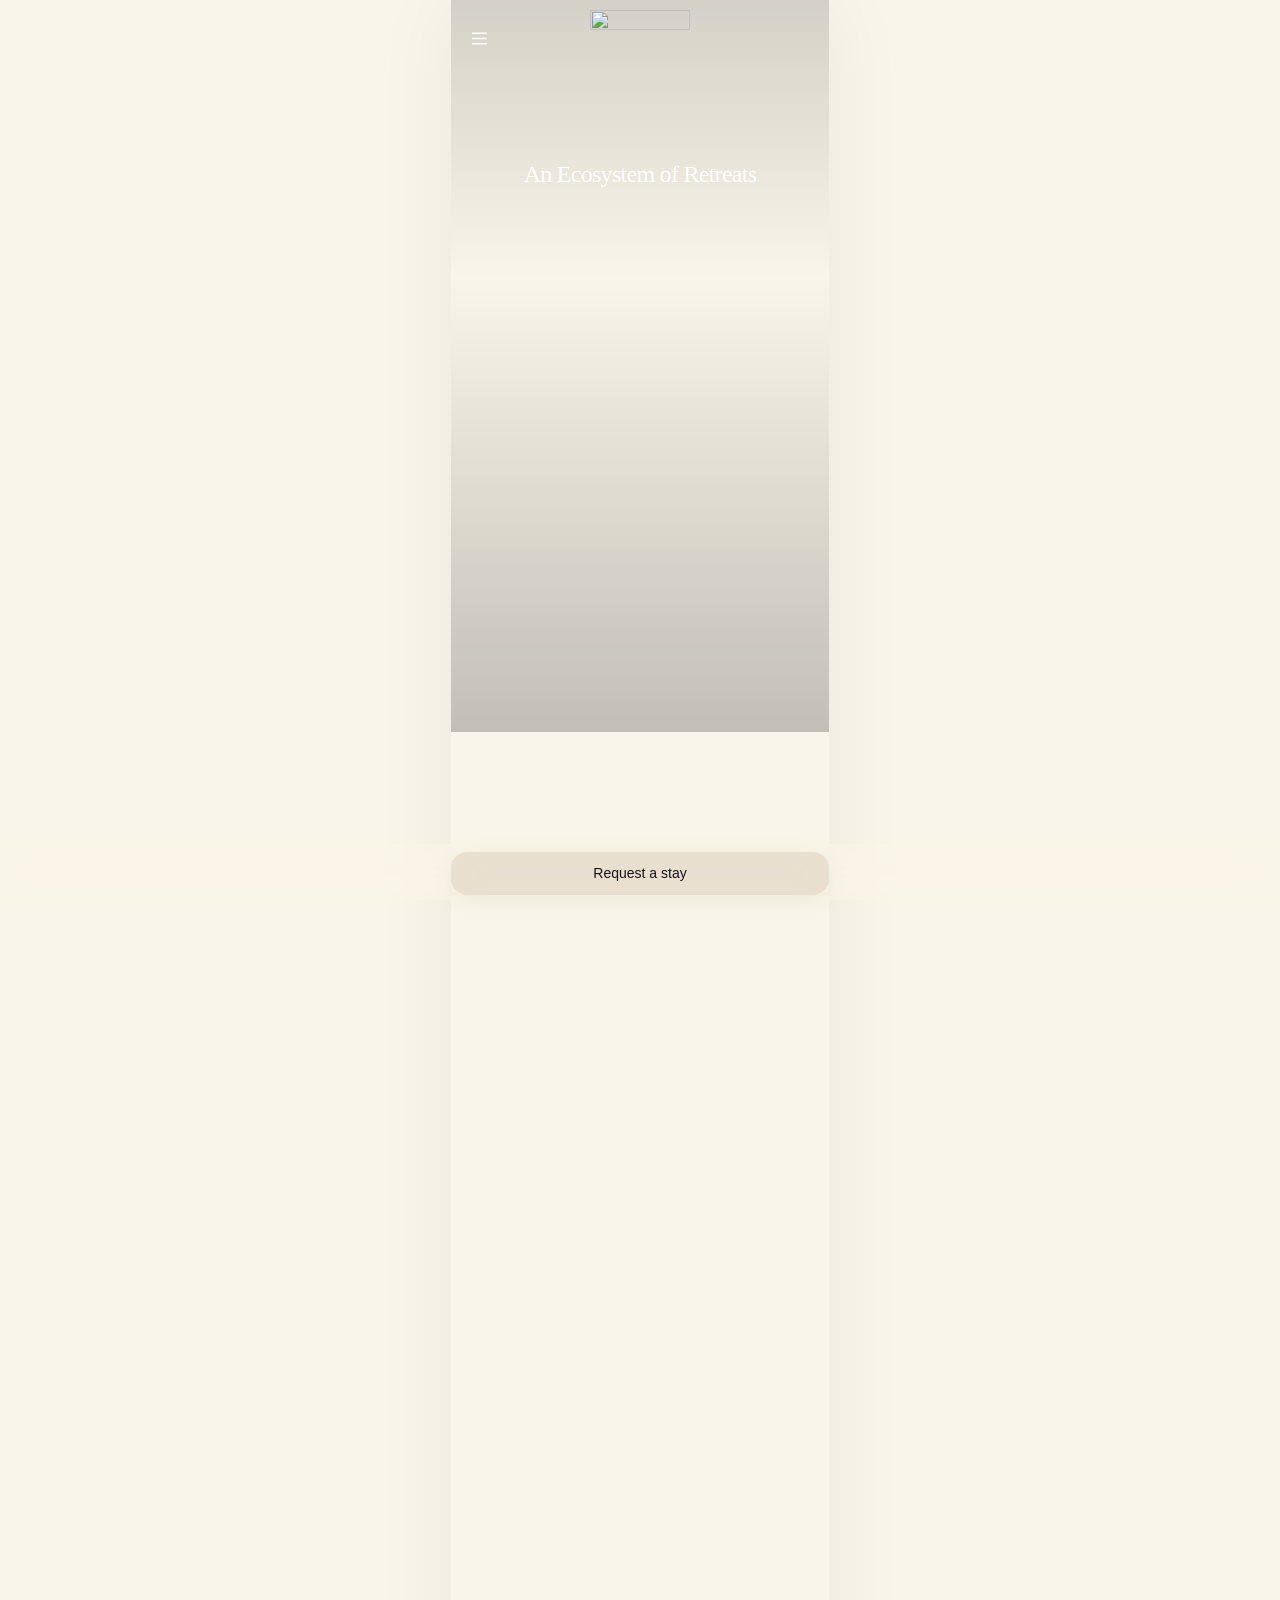
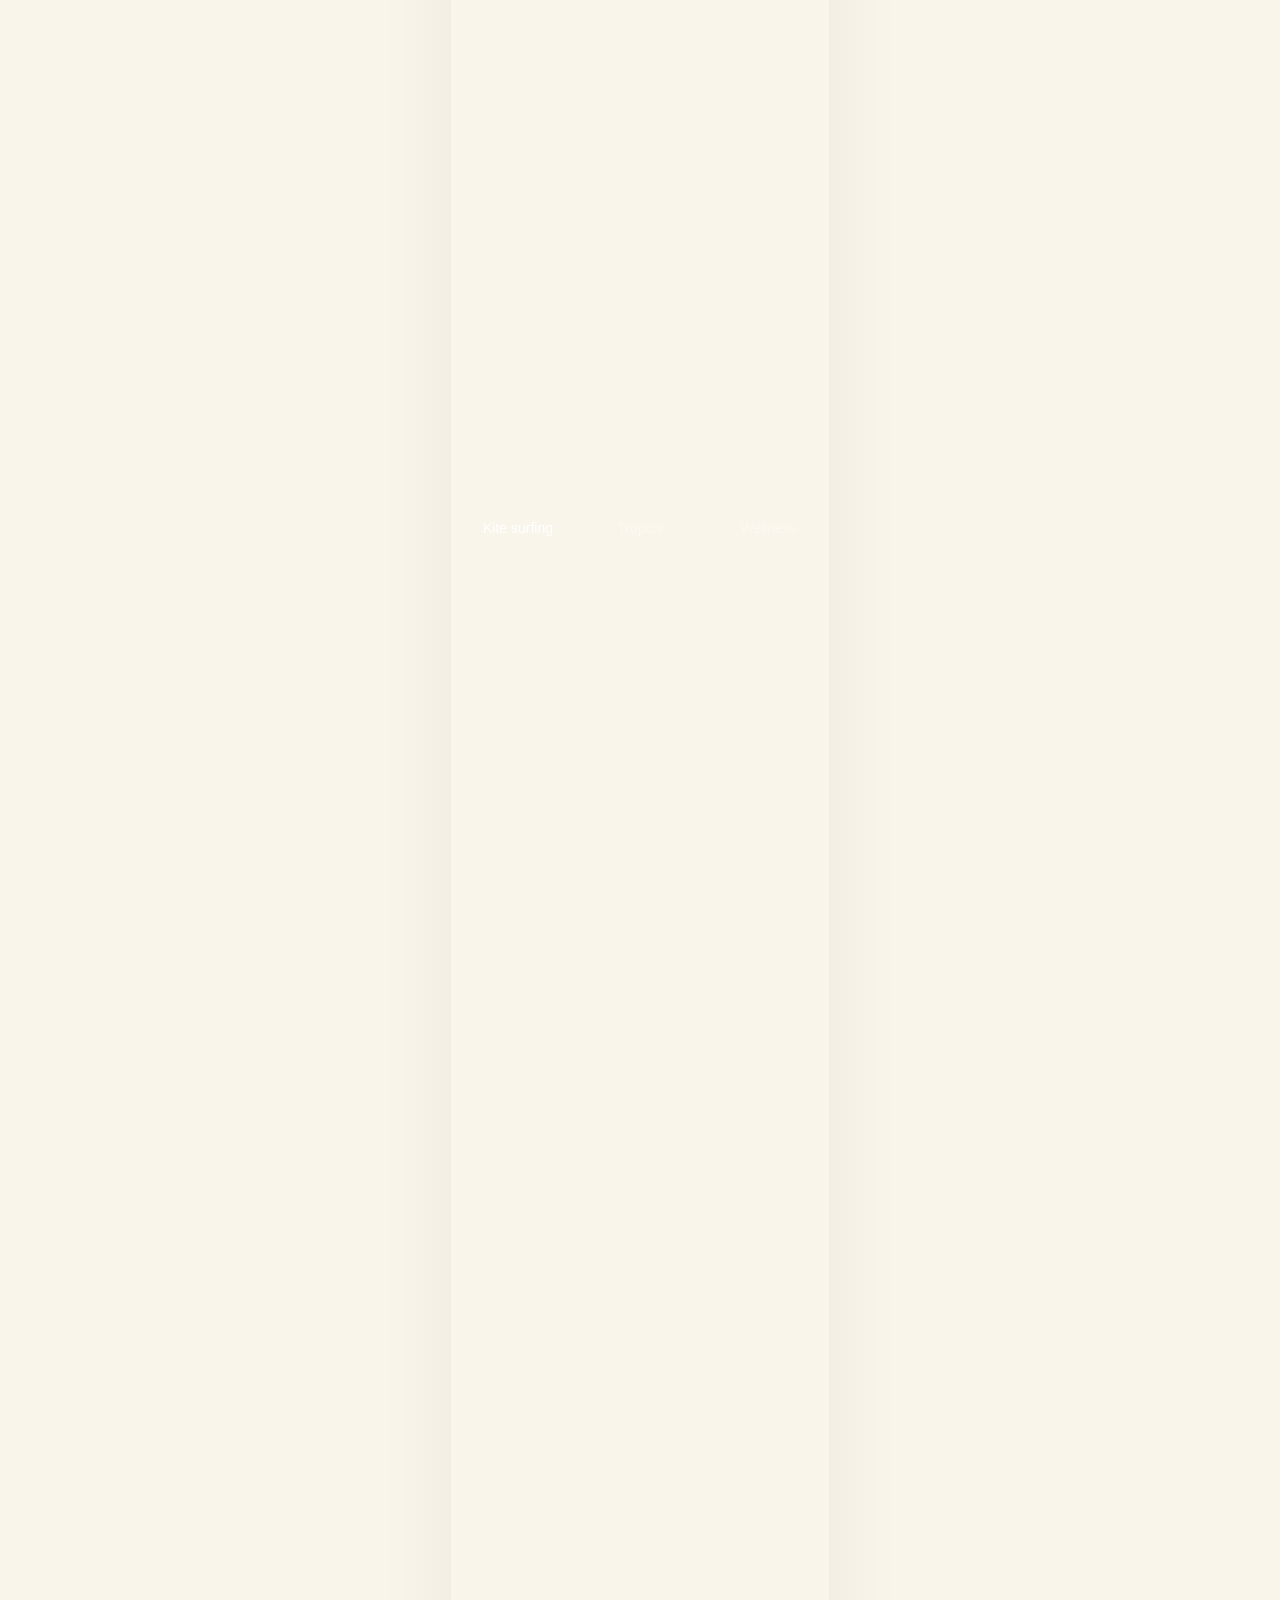
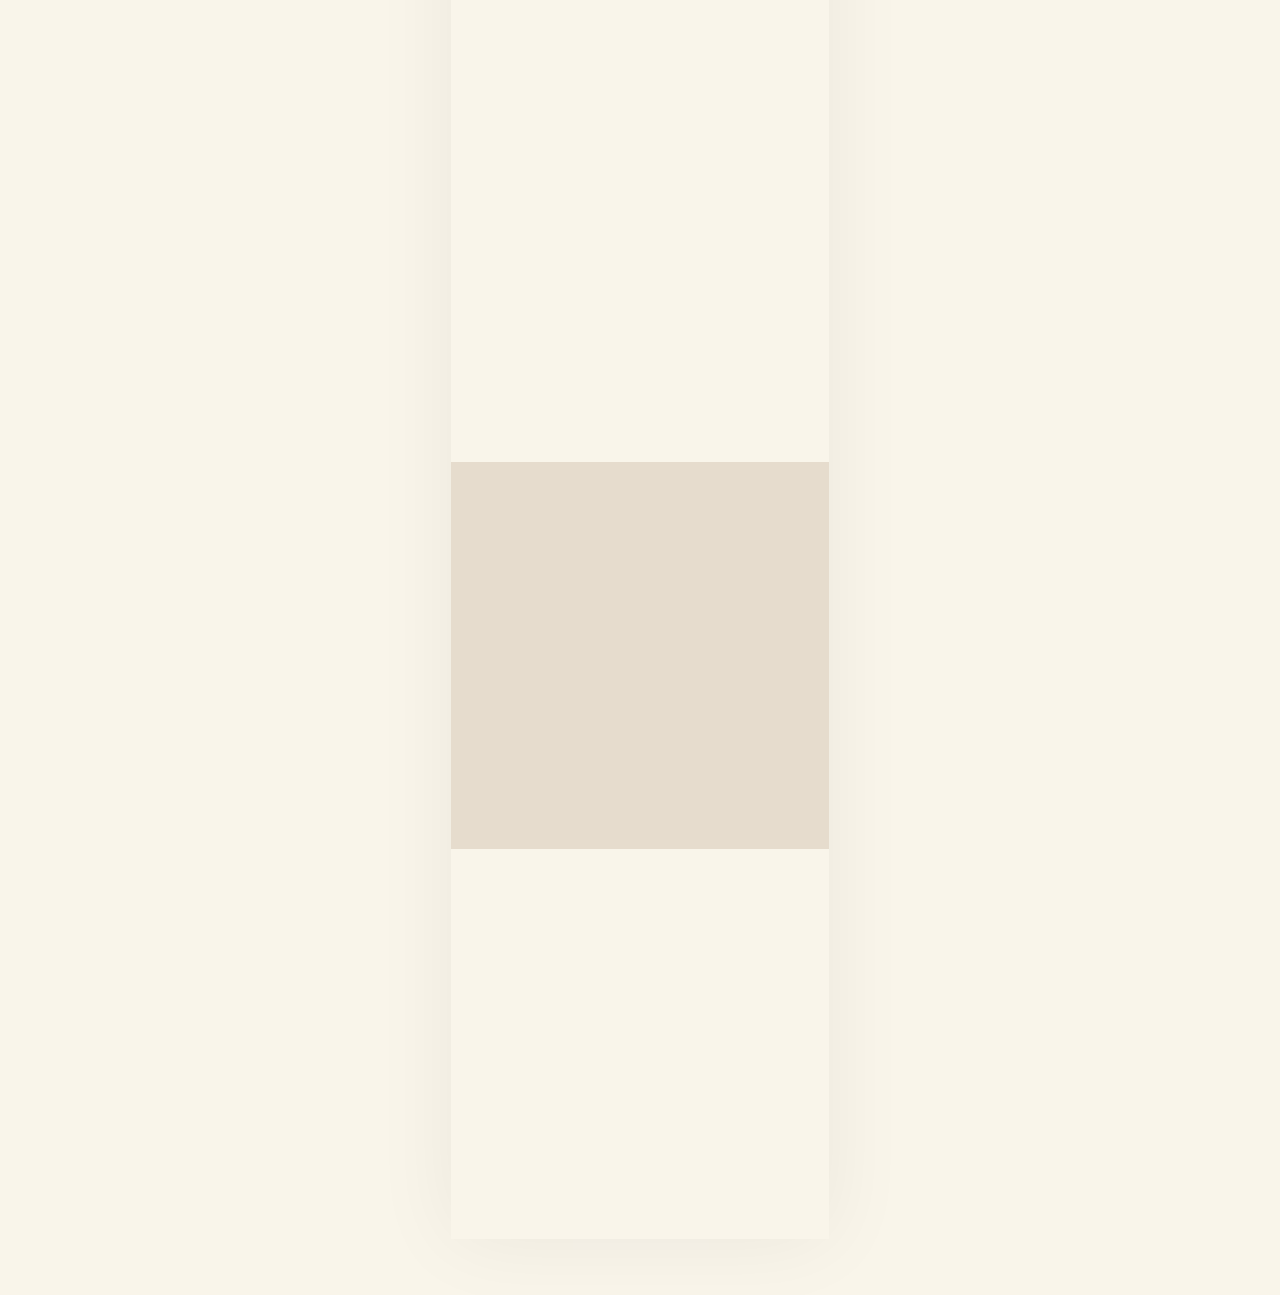
==== v2/index.html @ a35828ca "Simplify v2 typography scale and unify serif heading sizes. Drop legacy sans tokens in favor of 14px" ====
<!DOCTYPE html>
<html lang="en">
  <head>
    <meta charset="UTF-8" />
    <meta name="viewport" content="width=device-width, initial-scale=1, viewport-fit=cover" />
    <meta name="theme-color" content="#f9f5ea" media="(prefers-color-scheme: light)" />
    <meta name="theme-color" content="#f9f5ea" media="(prefers-color-scheme: dark)" />
    <title>Utopia — An Ecosystem of Retreats (v2)</title>
    <link rel="icon" href="../assets/LOGO.svg" type="image/svg+xml" />
    <link rel="stylesheet" href="css/fonts.css?v=20260602-1430" />
    <link rel="stylesheet" href="css/tokens.css?v=20260604-2940" />
    <link rel="stylesheet" href="css/base.css?v=20260604-2940" />
    <link rel="stylesheet" href="css/components.css?v=20260604-2940" />
    <link rel="stylesheet" href="css/sections.css?v=20260604-2950" />
    <link rel="stylesheet" href="css/menu.css?v=20260604-2920" />
    <link rel="stylesheet" href="css/parallax.css?v=20260610-1310" />
    <link rel="stylesheet" href="css/responsive.css?v=20260610-2600" />
    <link rel="stylesheet" href="css/reveal.css?v=20260604-1700" />
    <link
      rel="stylesheet"
      href="https://cdn.jsdelivr.net/npm/swiper@11/swiper-bundle.min.css"
      crossorigin="anonymous"
    />
    <link rel="stylesheet" href="css/hero-swiper.css?v=20260604-1755" />
    <link
      rel="preload"
      as="image"
      href="../assets/opt/enhanced_hero-bg-roca.jpg?v=20260610-1330"
      fetchpriority="high"
    />
  </head>
  <body data-page-version="v2">
    <header class="site-chrome" id="site-chrome" hidden aria-hidden="true">
      <div class="site-chrome__row">
        <button
          type="button"
          class="site-chrome__btn site-menu-open"
          aria-expanded="false"
          aria-controls="site-menu"
          aria-label="Open menu"
        >
          <img src="../assets/menu.svg" alt="" width="21" height="21" />
        </button>
        <a class="site-chrome__logo" href="#top" aria-label="Utopia home">
          <img
            class="site-chrome__mark"
            src="../assets/logo-wordmark-dark.svg"
            alt=""
            width="87"
            height="14"
          />
        </a>
      </div>
    </header>

    <div class="page">
      <!-- Screen 1: Hero (378×794) -->
      <section class="hero" id="top" aria-label="Hero">
        <div class="hero__chrome">
          <button
            type="button"
            class="hero__chrome-btn site-menu-open"
            aria-expanded="false"
            aria-controls="site-menu"
            aria-label="Open menu"
          >
            <img src="../assets/menu-light.svg" alt="" width="21" height="21" />
          </button>
          <div class="hero__logo" aria-hidden="true">
            <img class="hero__logo-mark" src="../assets/LOGO.svg" alt="" width="100" height="114" />
          </div>
        </div>

        <!-- Background swiper (controlled by cards swiper) -->
        <div class="swiper hero__bg-swiper" aria-hidden="true">
          <div class="swiper-wrapper"></div>
        </div>

        <div class="hero__content">
          <h1 class="heading-hero" data-reveal>An Ecosystem of Retreats</h1>
          <div class="hero__cards-wrap" data-reveal>
            <!-- Cards swiper (master) -->
            <div class="swiper hero__cards-swiper" aria-label="Destinations">
              <div class="swiper-wrapper" role="list"></div>
              <div class="swiper-pagination"></div>
              <div class="swiper-button-prev" aria-label="Previous destination"></div>
              <div class="swiper-button-next" aria-label="Next destination"></div>
              <div class="swiper-scrollbar"></div>
            </div>
          </div>
        </div>

        <div class="hero__fade" aria-hidden="true"></div>
      </section>

      <!-- Screen 2: Ecosystem (378×706) -->
      <section class="ecosystem" id="destinations" aria-label="Destinations" data-reveal-group>
        <div class="ecosystem__copy">
          <h2 class="ecosystem__title" data-reveal>
            Different destinations.<br />
            Consistent experience.
          </h2>
          <p class="ecosystem__body" data-reveal>
            Each property combines thoughtful service, curated experiences, and distinctive design
            across every destination.
          </p>
        </div>

        <div class="ecosystem__media" data-reveal>
          <div class="ecosystem__bg" role="img" aria-label="Destination preview"></div>

          <div
            class="ecosystem__tabs-block"
            role="progressbar"
            aria-label="Destination progress"
            aria-valuemin="1"
            aria-valuemax="1"
            aria-valuenow="1"
          >
            <nav class="ecosystem__tabs" aria-label="Location types">
              <button type="button" class="ecosystem__tab is-active" data-group="tropical">
                <span class="ecosystem__tab-label">Tropical</span>
                <span class="ecosystem__tab-track" aria-hidden="true">
                  <span class="ecosystem__tab-fill"></span>
                </span>
              </button>
              <button type="button" class="ecosystem__tab" data-group="urban">
                <span class="ecosystem__tab-label">Urban</span>
                <span class="ecosystem__tab-track" aria-hidden="true">
                  <span class="ecosystem__tab-fill"></span>
                </span>
              </button>
              <button type="button" class="ecosystem__tab" data-group="alpine">
                <span class="ecosystem__tab-label">Alpine</span>
                <span class="ecosystem__tab-track" aria-hidden="true">
                  <span class="ecosystem__tab-fill"></span>
                </span>
              </button>
            </nav>
          </div>

          <button type="button" class="ecosystem__nav-btn ecosystem__nav-btn--prev" aria-label="Previous location">
            <img src="../assets/chevron-nav.svg" alt="" width="12" height="12" />
          </button>
          <a class="ecosystem__location-pill" href="#opening">
            <span class="ecosystem__location-pill__label">Jericoacoara, Brazil</span>
          </a>
          <button type="button" class="ecosystem__nav-btn ecosystem__nav-btn--next" aria-label="Next location">
            <img src="../assets/chevron-nav.svg" alt="" width="12" height="12" />
          </button>
        </div>
      </section>

      <!-- Screen 3: Opening (378×682, scroll-pinned) -->
      <section class="opening" id="opening" aria-label="Opening announcement" data-reveal-group>
        <div class="opening__sticky">
          <div class="opening__media">
            <div class="opening__slider" aria-label="Opening experiences">
              <div class="opening__slides"></div>
            </div>
            <div
              class="opening__tabs-block"
              role="progressbar"
              aria-label="Opening experience progress"
              aria-valuemin="1"
              aria-valuemax="3"
              aria-valuenow="1"
            >
              <nav class="opening__tabs" aria-label="Opening experiences">
                <button type="button" class="opening__tab is-active" data-index="0" aria-selected="true">
                  <span class="opening__tab-label">Kite surfing</span>
                  <span class="opening__tab-track" aria-hidden="true">
                    <span class="opening__tab-fill"></span>
                  </span>
                </button>
                <button type="button" class="opening__tab" data-index="1" aria-selected="false">
                  <span class="opening__tab-label">Tropics</span>
                  <span class="opening__tab-track" aria-hidden="true">
                    <span class="opening__tab-fill"></span>
                  </span>
                </button>
                <button type="button" class="opening__tab" data-index="2" aria-selected="false">
                  <span class="opening__tab-label">Wellness</span>
                  <span class="opening__tab-track" aria-hidden="true">
                    <span class="opening__tab-fill"></span>
                  </span>
                </button>
              </nav>
            </div>
          </div>

          <div class="opening__content">
            <div class="opening__copy">
              <p class="opening__eyebrow" data-reveal>Opening in 2027</p>
              <h2 class="opening__title" data-reveal>Unveil Utopia Jericoacoara</h2>
              <p class="opening__body" data-reveal>
                Atlantic coast setting with steady winds for kite-surfing and open water for both
                active days and relaxed ocean living.
              </p>
            </div>
            <a class="opening__cta" href="#request" data-reveal>Be Among First</a>
          </div>

        </div>
      </section>

      <!-- Screen 4: Beyond villas (Figma 899:1370) -->
      <section class="beyond" id="experiences" aria-label="Beyond villas" data-reveal-group>
        <div class="beyond__intro">
          <h2 class="beyond__title" data-reveal>Beyond villas</h2>
          <p class="beyond__lead" data-reveal>
            Ultra-luxury experiences, available independently of a villa stay.
          </p>
        </div>

        <div class="beyond__cards">
          <a class="beyond__card" id="jet" href="coming-soon.html" data-coming-soon data-reveal>
            <div class="parallax-media beyond__card-media">
              <video
                class="beyond__image beyond__video"
                data-src="../assets/jet.mp4?v=20260604-1527"
                poster="assets/opt/beyond-jet.jpg?v=20260610-1330"
                width="314"
                height="200"
                muted
                loop
                playsinline
                preload="none"
                aria-label="Private jet over mountains"
              ></video>
            </div>
            <div class="beyond__card-body">
              <div class="beyond__head">
                <span class="beyond__card-title">Private Jet</span>
                <img class="beyond__chevron" src="../assets/chevron-dark.svg" alt="" width="12" height="12" />
              </div>
              <p class="beyond__desc">
                For seamless inter-destination travel or independent private charter.
              </p>
            </div>
          </a>

          <a class="beyond__card" id="yacht" href="coming-soon.html" data-coming-soon data-reveal>
            <div class="parallax-media beyond__card-media">
              <video
                class="beyond__image beyond__video"
                data-src="../assets/yacht.mp4?v=20260604-1525"
                poster="assets/opt/beyond-yacht.jpg?v=20260610-1330"
                width="314"
                height="200"
                muted
                loop
                playsinline
                preload="none"
                aria-label="Superyacht at sea"
              ></video>
            </div>
            <div class="beyond__card-body">
              <div class="beyond__head">
                <span class="beyond__card-title">Superyacht</span>
                <img class="beyond__chevron" src="../assets/chevron-dark.svg" alt="" width="12" height="12" />
              </div>
              <p class="beyond__desc">
                A superyacht experience with high-level service and a unique, complete user experience.
              </p>
            </div>
          </a>
        </div>
      </section>

      <!-- Screen 5: Days designed (378×621) -->
      <section class="days" aria-label="A stay designed around the place" data-reveal-group>
        <div class="days__intro">
          <h2 class="days__title" data-reveal>A Stay Designed<br />Around the Place</h2>
          <p class="days__body" data-reveal>
            From kitesurfing and ocean expeditions to private dining, recovery, and cultural experiences,
            Utopia properties are designed for people who prefer their time away to feel full rather than
            scheduled.
          </p>
        </div>

        <div class="days__viewport" data-reveal>
          <div class="days__carousel">
            <div class="days__stage" aria-roledescription="carousel" aria-label="Experience highlights">
              <div class="days__track">
                <article class="days__card" data-index="0" data-label="Water sports">
                  <img src="../assets/opt/days-water.jpg?v=20260610-1330" alt="" width="205" height="274" loading="lazy" decoding="async" />
                </article>
                <article class="days__card" data-index="1" data-label="Fine dining">
                  <img src="../assets/opt/days-dining.jpg?v=20260610-1330" alt="" width="205" height="274" loading="lazy" decoding="async" />
                </article>
                <article class="days__card" data-index="2" data-label="Wellness">
                  <img src="../assets/opt/days-wellness.jpg?v=20260610-1330" alt="" width="205" height="274" loading="lazy" decoding="async" />
                </article>
              </div>
              <button type="button" class="days__hit days__hit--prev" aria-label="Previous slide"></button>
              <button type="button" class="days__hit days__hit--next" aria-label="Next slide"></button>
            </div>
            <div class="days__footer">
              <p class="days__caption" id="days-caption" aria-live="polite">Water sports</p>
              <div
                class="days__progress"
                role="progressbar"
                aria-labelledby="days-caption"
                aria-valuemin="1"
                aria-valuemax="3"
                aria-valuenow="1"
              >
                <div class="days__progress-track" aria-hidden="true">
                  <div class="days__progress-fill"></div>
                </div>
                <span class="days__progress-dot" aria-hidden="true"></span>
                <span class="days__progress-dot" aria-hidden="true"></span>
              </div>
            </div>
          </div>
        </div>
      </section>

      <!-- Screen 6: Final CTA (378×387) -->
      <section class="cta-final" id="request" aria-label="Discover" data-reveal-group>
        <div class="cta-final__bg" aria-hidden="true">
          <video
            class="cta-final__video"
            data-src="../assets/footer.mp4"
            poster="assets/opt/cta-footer-poster.jpg?v=20260610-1330"
            width="2052"
            height="1008"
            muted
            loop
            playsinline
            preload="none"
          ></video>
        </div>

        <div class="cta-final__content">
          <h2 class="cta-final__title" data-reveal>Discover Utopia&rsquo;s<br />private world</h2>
          <a class="cta-final__cta" href="#request" data-reveal>Start personalization</a>
        </div>
      </section>

      <!-- Footer (378×510) -->
      <footer class="footer" aria-label="Footer" data-reveal-group>
        <div class="footer__inner">
          <div class="footer__destinations">
            <a class="footer__label" href="coming-soon.html" data-coming-soon data-reveal>Destinations</a>
            <div data-destinations-nav data-destinations-id-prefix="footer-dest"></div>
          </div>

          <nav class="footer__links" aria-label="Site" data-reveal>
            <a class="footer__link" href="coming-soon.html" data-coming-soon>Experiences</a>
            <a class="footer__link" href="coming-soon.html" id="about" data-coming-soon>About</a>
            <a class="footer__link" href="coming-soon.html" id="careers" data-coming-soon>Careers</a>
          </nav>

          <div class="footer__legal" data-reveal>
            <a class="footer__legal-copy footer__link" href="coming-soon.html" data-coming-soon>Copyright © 2026 Utopia. All Rights Reserved</a>
            <a class="footer__link" href="coming-soon.html" data-coming-soon>Terms and conditions</a>
            <a class="footer__link" href="coming-soon.html" data-coming-soon>Privacy policy</a>
          </div>
        </div>
      </footer>
    </div>

    <!-- Full-screen menu (Figma 722:1218 / open 947:6796) -->
    <aside class="menu" id="site-menu" aria-hidden="true" aria-label="Site menu">
      <div class="menu__panel">
        <div class="menu__toolbar" aria-hidden="true">
          <button type="button" class="menu__toolbar-btn menu__toolbar-close site-menu-close" aria-label="Close menu">
            <img src="../assets/close.svg" alt="" width="21" height="21" />
          </button>
          <a class="menu__toolbar-logo" href="#top" aria-label="Utopia home">
            <img
              class="menu__toolbar-mark"
              src="../assets/logo-wordmark-dark.svg"
              alt=""
              width="87"
              height="14"
            />
          </a>
        </div>
        <div class="menu__surface">
        <div class="menu__scroll">
          <div class="menu__rule" role="presentation" aria-hidden="true"></div>

          <nav class="menu__nav" aria-label="Main">
            <div class="footer__destinations menu__destinations">
              <a class="footer__label menu__destinations-label" href="coming-soon.html" data-coming-soon>Destinations</a>
              <div data-destinations-nav data-destinations-id-prefix="menu-dest"></div>
            </div>

            <div class="footer__links menu__links" aria-label="Site">
              <div class="menu__link-group">
                <a class="menu__link" href="coming-soon.html" data-coming-soon>Private Jet</a>
                <a class="menu__link" href="coming-soon.html" data-coming-soon>Superyacht</a>
              </div>
              <div class="menu__link-group">
                <a class="menu__link" href="coming-soon.html" data-coming-soon>About</a>
                <a class="menu__link" href="coming-soon.html" data-coming-soon>Careers</a>
              </div>
            </div>
          </nav>
        </div>
      </div>
      </div>
    </aside>

    <nav class="dock-bar" aria-label="Primary navigation">
      <a class="dock-bar__cta" href="#request">Request a stay</a>
    </nav>

    <script type="module" src="js/main.js?v=20260604-2930"></script>
  </body>
</html>
---- v2/css/fonts.css ----
/* GT Ultra Median + NB International (from Font Book) */

@font-face {
  font-family: "GT Ultra Median";
  src:
    local("GT Ultra Median Light"),
    local("GTUltraMedian-Light"),
    url("../../fonts/gt-ultra-median-light.otf") format("opentype");
  font-weight: 300;
  font-style: normal;
  font-display: swap;
}

@font-face {
  font-family: "NB International";
  src:
    local("NB International"),
    local("NB International Regular"),
    local("NBInternationalRegularWebfont"),
    url("../../fonts/nb-international-regular.otf") format("opentype");
  font-weight: 400;
  font-style: normal;
  font-display: swap;
}
---- v2/css/tokens.css ----
:root {
  --color-cream: #f9f5ea;
  --color-cream-warm: #e6dccd;
  --color-text: #161514;
  --color-text-muted: rgba(22, 21, 20, 0.6);
  --color-white: #ffffff;
  --color-border: rgba(229, 218, 203, 0.7);
  --color-dock: rgba(229, 218, 203, 0.8);
  --color-glass: rgba(249, 245, 234, 0.6);
  --color-glass-strong: rgba(249, 245, 234, 0.8);

  --glass-blur: 16px;
  --glass-saturate: 1.65;
  --glass-shadow: 0 4px 24px rgba(0, 0, 0, 0.06);
  --color-overlay: rgba(51, 47, 46, 0.55);

  --font-serif: "GT Ultra Median", "Times New Roman", serif;
  --font-sans: "NB International", "Helvetica Neue", Helvetica, Arial, sans-serif;
  --leading-sans: 1.5;

  /* NB International scale (−2px from prior defaults) */
  --text-sans-xs: 10px;
  --text-sans-sm: 12px;
  --text-sans-base: 14px;
  --text-sans-md: 16px;

  --radius-card: 16px;
  --radius-dock: 16px;
  --radius-pill: 160px;

  --app-width: 100%;
  --space-page: 32px;
  --space-xxs: 8px;
  --space-xs: 12px;
  --space-sm: 16px;
  --space-md: 20px;
  --space-lg: 28px;
  --space-xl: 30px;
  --space-section-top-lg: 48px;
  --space-section-top-md: 32px;
  --space-section-top-sm: 24px;
  --space-section-bottom-lg: 48px;
  --space-section-bottom-md: 45px;
  --space-section-gap-lg: 64px;

  --pad-left: max(var(--space-page), env(safe-area-inset-left, 0px));
  --pad-right: max(var(--space-page), env(safe-area-inset-right, 0px));
  --space-gutter: 10px;
  --max-width: min(378px, var(--app-width));
  --content-width: min(314px, calc(var(--app-width) - var(--pad-left) - var(--pad-right)));
  /* Hero cards: Figma 314×420, narrower than copy for side peek (Safari) */
  --hero-card-peek: 36px;
  --hero-card-width: min(314px, calc(var(--app-width) - var(--hero-card-peek) * 2));
  --hero-card-height: calc(var(--hero-card-width) * 420 / 314);
  --days-stage-max: min(412px, var(--app-width));

  --chrome-bar-height: 56px;
  --site-chrome-height: calc(var(--chrome-bar-height) + env(safe-area-inset-top, 0px));
  --dock-bar-height: calc(var(--chrome-bar-height) + env(safe-area-inset-bottom, 0px));
  --dock-safe: var(--dock-bar-height);

  --ease-cinematic: cubic-bezier(0.4, 0, 0.2, 1);
  --duration-crossfade: 1.1s;
}
---- v2/css/base.css ----
*,
*::before,
*::after {
  box-sizing: border-box;
}

html {
  -webkit-text-size-adjust: 100%;
  scroll-behavior: smooth;
  background-color: var(--color-cream);
  color-scheme: light;
}

body {
  margin: 0;
  font-family: var(--font-sans);
  font-size: var(--text-sans-base);
  line-height: var(--leading-sans);
  color: var(--color-text);
  background-color: var(--color-cream);
  -webkit-font-smoothing: antialiased;
}

/* iOS home-indicator strip — Safari otherwise shows white under controls */
body::after {
  content: "";
  position: fixed;
  z-index: 90;
  left: 0;
  right: 0;
  bottom: 0;
  height: env(safe-area-inset-bottom, 0px);
  background-color: var(--color-cream);
  pointer-events: none;
}

img,
svg {
  display: block;
  max-width: 100%;
}

button,
a {
  font: inherit;
  color: inherit;
}

button {
  cursor: pointer;
  border: none;
  background: none;
  padding: 0;
}

a {
  text-decoration: none;
}

.page {
  width: 100%;
  max-width: var(--max-width);
  margin-inline: auto;
  /* no overflow here — breaks position:sticky / scroll-pin in .opening */
}

.sr-only {
  position: absolute;
  width: 1px;
  height: 1px;
  padding: 0;
  margin: -1px;
  overflow: hidden;
  clip: rect(0, 0, 0, 0);
  white-space: nowrap;
  border: 0;
}
---- v2/css/components.css ----
/* Logo — white emblem on hero; black wordmark bar slides in after hero (Figma 900:1549) */
.logo {
  display: block;
  text-decoration: none;
}

.logo__full {
  display: block;
  width: 100px;
  height: auto;
}

.hero__chrome {
  position: absolute;
  z-index: 4;
  top: max(10px, env(safe-area-inset-top, 0px));
  left: 0;
  right: 0;
  display: grid;
  grid-template-columns: 40px 1fr 40px;
  align-items: start;
  padding: 0 8px;
  pointer-events: none;
}

.hero__chrome > * {
  pointer-events: auto;
}

.hero__chrome-btn {
  display: flex;
  align-items: center;
  justify-content: center;
  width: 40px;
  height: 40px;
  margin-top: 8px;
  padding: 0;
  border: 0;
  border-radius: var(--radius-dock);
  background: transparent;
  color: inherit;
  text-decoration: none;
  cursor: pointer;
}

.hero__chrome-btn img {
  display: block;
  width: 21px;
  height: 21px;
}

.hero__logo {
  display: flex;
  justify-content: center;
  align-items: center;
  justify-self: center;
  pointer-events: none;
  user-select: none;
}

.hero__logo-mark {
  display: block;
  width: 100px;
  height: auto;
}

.site-chrome {
  position: fixed;
  z-index: 95;
  top: 0;
  left: 0;
  right: 0;
  width: 100%;
  height: var(--site-chrome-height);
  box-sizing: border-box;
  padding-top: env(safe-area-inset-top, 0px);
  background: var(--color-glass);
  backdrop-filter: blur(var(--glass-blur)) saturate(var(--glass-saturate));
  -webkit-backdrop-filter: blur(var(--glass-blur)) saturate(var(--glass-saturate));
  transform: translate3d(0, calc(-1 * var(--site-chrome-height)), 0);
  opacity: 0;
  visibility: hidden;
  pointer-events: none;
  will-change: transform, opacity;
  transition:
    transform 0.45s var(--ease-cinematic),
    opacity 0.45s var(--ease-cinematic),
    visibility 0.45s var(--ease-cinematic);
}

.site-chrome[hidden] {
  display: none !important;
}

.site-chrome.is-visible {
  transform: translate3d(0, 0, 0);
  opacity: 1;
  visibility: visible;
  pointer-events: auto;
}

.site-chrome__row {
  display: grid;
  grid-template-columns: 40px 1fr 40px;
  align-items: center;
  height: var(--chrome-bar-height);
  padding: 0 8px;
  box-sizing: border-box;
}

.site-chrome__btn {
  display: flex;
  align-items: center;
  justify-content: center;
  width: 40px;
  height: 40px;
  padding: 0;
  border: 0;
  border-radius: var(--radius-dock);
  background: transparent;
  color: inherit;
  text-decoration: none;
  cursor: pointer;
}

.site-chrome__btn img {
  display: block;
  width: 21px;
  height: 21px;
}

.site-chrome__logo {
  display: flex;
  justify-content: center;
  align-items: center;
  justify-self: center;
  height: var(--chrome-bar-height);
  text-decoration: none;
}

.site-chrome__mark {
  display: block;
  width: 87.14px;
  height: auto;
}

body.menu-open .site-chrome {
  visibility: hidden;
  pointer-events: none;
}

@media (prefers-reduced-motion: reduce) {
  .site-chrome {
    transition: none;
  }
}

/* Typography */
.heading-display {
  margin: 0;
  font-family: var(--font-serif);
  font-weight: 300;
  font-size: 26px;
  line-height: 1.2;
  letter-spacing: -0.02em;
}

.heading-hero {
  margin: 0;
  width: 100%;
  max-width: 100%;
  box-sizing: border-box;
  font-family: var(--font-serif);
  font-weight: 300;
  font-size: 24px;
  line-height: 1.2;
  letter-spacing: -0.72px;
  text-align: center;
  color: var(--color-white);
}

.heading-section {
  margin: 0;
  font-family: var(--font-serif);
  font-weight: 300;
  font-size: 26px;
  line-height: 1.2;
}

.text-body {
  margin: 0;
  font-size: var(--text-sans-base);
  line-height: var(--leading-sans);
}

.text-eyebrow {
  margin: 0;
  font-size: var(--text-sans-md);
  line-height: var(--leading-sans);
  color: var(--color-text-muted);
}

.text-label {
  font-size: var(--text-sans-xs);
  line-height: 1;
  color: var(--color-white);
}

.text-card-title {
  margin: 0;
  font-size: var(--text-sans-md);
  line-height: var(--leading-sans);
}

/* Bottom bar — Figma 916:1821 */
.dock-bar {
  position: fixed;
  z-index: 100;
  left: 0;
  right: 0;
  bottom: 0;
  box-sizing: border-box;
  display: flex;
  align-items: flex-start;
  justify-content: center;
  width: 100%;
  height: var(--dock-bar-height);
  padding: 8px 10px calc(8px + env(safe-area-inset-bottom, 0px));
  background: var(--color-glass);
  backdrop-filter: blur(var(--glass-blur)) saturate(var(--glass-saturate));
  -webkit-backdrop-filter: blur(var(--glass-blur)) saturate(var(--glass-saturate));
  pointer-events: none;
}

.dock-bar__cta {
  pointer-events: auto;
  display: flex;
  flex: 1;
  align-items: center;
  justify-content: center;
  min-height: 40px;
  max-width: var(--max-width);
  padding: 11px 12px;
  border-radius: var(--radius-dock);
  background: var(--color-dock);
  font-size: var(--text-sans-base);
  line-height: var(--leading-sans);
  color: var(--color-text);
  text-decoration: none;
}

body.menu-open .hero__chrome .site-menu-open {
  visibility: hidden;
  pointer-events: none;
}

/* Liquid glass — Figma backdrop-blur 16px on pills / dock */
:is(
  .dock-bar__cta,
  .opening__cta,
  .ecosystem__location-pill,
  .ecosystem__nav-btn,
  .cta-final__cta,
  .btn-pill
) {
  border: none;
  -webkit-backdrop-filter: blur(var(--glass-blur)) saturate(var(--glass-saturate));
  backdrop-filter: blur(var(--glass-blur)) saturate(var(--glass-saturate));
  box-shadow: var(--glass-shadow);
}

@supports not ((-webkit-backdrop-filter: blur(1px)) or (backdrop-filter: blur(1px))) {
  .dock-bar__cta {
    background: rgba(229, 218, 203, 0.95);
  }

  .opening__cta,
  .ecosystem__location-pill,
  .ecosystem__nav-btn,
  .btn-pill {
    background: rgba(249, 245, 234, 0.92);
  }

  .cta-final__cta {
    background: rgba(249, 245, 234, 0.95);
  }
}

/* Buttons — font −1px; padding/min-height unchanged */
.btn-pill {
  display: inline-flex;
  align-items: center;
  justify-content: center;
  padding: 11px 24px;
  border-radius: var(--radius-dock);
  background: var(--color-glass);
  font-size: var(--text-sans-base);
  line-height: var(--leading-sans);
  color: var(--color-text);
}

.btn-pill--strong {
  background: var(--color-glass-strong);
}

/* Cards */
.location-card {
  flex: 0 0 var(--content-width);
  width: var(--content-width);
  height: 100%;
  max-height: 420px;
  border-radius: 16px;
  border: 1px solid rgba(229, 218, 203, 0.7);
  background: rgba(255, 255, 255, 0.01);
  position: relative;
  scroll-snap-align: center;
  scroll-snap-stop: normal;
  touch-action: inherit;
  box-shadow:
    0 16px 32px -8px rgba(0, 0, 0, 0.1),
    0 2px 2px rgba(0, 0, 0, 0.05);
  text-decoration: none;
}

.location-card.is-center {
  background: transparent;
  box-shadow:
    0 16px 32px rgba(0, 0, 0, 0.1),
    0 2px 2px rgba(0, 0, 0, 0.05);
}

.location-card__label {
  position: absolute;
  left: 20px;
  bottom: 19px;
  display: flex;
  align-items: center;
  gap: 8px;
  color: #ffffff;
  font-family: var(--font-sans);
  font-weight: 400;
  font-size: var(--text-sans-base);
  line-height: normal;
  white-space: nowrap;
}

.location-card__label img {
  flex-shrink: 0;
  width: 12px;
  height: 12px;
}

.experience-card {
  flex: 0 0 auto;
  position: relative;
  border-radius: var(--radius-card);
  overflow: hidden;
  scroll-snap-align: start;
  box-shadow:
    0 10px 21px -5px rgba(0, 0, 0, 0.1),
    0 1px 1px rgba(0, 0, 0, 0.05);
}

.experience-card--large {
  width: 205px;
  height: 274px;
}

.experience-card--small {
  width: 163px;
  height: 219px;
  margin-top: 27px;
}

.experience-card__img {
  width: 100%;
  height: 100%;
  object-fit: cover;
}

.experience-card__label {
  position: absolute;
  left: 16px;
  bottom: 16px;
  font-size: var(--text-sans-xs);
  color: var(--color-white);
}

.experience-card::after {
  content: "";
  position: absolute;
  inset: 0;
  background: linear-gradient(
    180deg,
    rgba(249, 245, 234, 0.35) 0%,
    transparent 18%,
    transparent 70%,
    rgba(51, 47, 46, 0.75) 100%
  );
  pointer-events: none;
}

/* Progress */
.progress-dots {
  display: flex;
  align-items: center;
  gap: 8px;
  height: 4px;
}

.progress-dots__bar {
  width: 39px;
  height: 2px;
  border-radius: 1px;
  background: var(--color-white);
  transform-origin: left;
  transition: width 0.35s var(--ease-cinematic);
}

.progress-dots__dot {
  width: 4px;
  height: 4px;
  border-radius: 50%;
  background: rgba(255, 255, 255, 0.35);
  transition: background 0.35s var(--ease-cinematic);
}

.progress-dots__dot.is-active {
  background: var(--color-white);
}

.progress-line {
  position: relative;
  height: 2px;
  width: 100%;
  background: rgba(22, 21, 20, 0.12);
  border-radius: 1px;
  overflow: hidden;
}

.progress-line__fill {
  position: absolute;
  left: 0;
  top: 0;
  height: 100%;
  background: var(--color-text);
  border-radius: inherit;
  transition: width 0.2s linear;
}

/* Tabs */
.tabs {
  display: flex;
  justify-content: space-between;
  border-bottom: 1px solid rgba(255, 255, 255, 0.25);
}

.tab {
  padding-bottom: 11px;
  font-size: var(--text-sans-base);
  line-height: var(--leading-sans);
  color: rgba(255, 255, 255, 0.4);
  border-bottom: 1px solid transparent;
  margin-bottom: -1px;
  transition:
    color 0.3s var(--ease-cinematic),
    border-color 0.3s var(--ease-cinematic);
}

.tab.is-active {
  color: var(--color-white);
  border-bottom-color: var(--color-white);
}

.tab:disabled {
  opacity: 0.5;
  cursor: default;
}

/* Experience row link */
.experience-link {
  display: block;
}

.experience-link__image {
  width: 100%;
  height: 200px;
  object-fit: cover;
  border-radius: var(--radius-card);
}

.experience-link__head {
  display: flex;
  align-items: center;
  gap: 12px;
  margin-top: 18px;
}

.experience-link__head img {
  width: 12px;
  height: 12px;
}

.experience-link__desc {
  margin: 12px 0 0;
  font-size: var(--text-sans-base);
  line-height: var(--leading-sans);
}
---- v2/css/sections.css ----
/* —— Hero (Figma 711:1216 — 378×794) —— */
.hero {
  --hero-content-top: 160px;
  --hero-content-bottom: 62px;
  --hero-title-cards-gap: 36px;

  position: relative;
  z-index: 1;
  width: 100%;
  max-width: var(--max-width);
  height: 794px;
  margin: 0 auto;
  overflow: hidden;
  overscroll-behavior-x: contain;
  overscroll-behavior-y: auto;
  color: var(--color-white);
}

.hero__content {
  position: absolute;
  z-index: 3;
  left: 0;
  right: 0;
  top: 0;
  bottom: 0;
  width: 100%;
  min-width: 0;
  padding-top: var(--hero-content-top);
  padding-bottom: var(--hero-content-bottom);
  box-sizing: border-box;
  display: flex;
  flex-direction: column;
  align-items: center;
  gap: 0;
  min-height: 0;
  overflow: visible;
}

.hero__cards-wrap {
  width: 100%;
  min-width: 0;
  margin-top: var(--hero-title-cards-gap);
  flex: 1 1 auto;
  min-height: 0;
  height: var(--hero-card-height, 420px);
  max-height: var(--hero-card-height, 420px);
  overflow: visible;
}

.hero .location-card,
.hero .location-card.is-center {
  box-shadow: none;
}

.hero__fade {
  position: absolute;
  left: 0;
  right: 0;
  top: 732px;
  height: 62px;
  background: #f9f5ea;
  z-index: 2;
  pointer-events: none;
}

/* —— Ecosystem / Locations (Figma 693:2897 — 378×706) —— */
.ecosystem {
  position: relative;
  z-index: 2;
  scroll-margin-top: calc(max(10px, env(safe-area-inset-top, 0px)) + 8px);
  display: flex;
  flex-direction: column;
  width: 100%;
  max-width: var(--max-width);
  min-height: 706px;
  margin: 0 auto;
  background: #f9f5ea;
}

.ecosystem__copy {
  position: relative;
  flex: 0 0 auto;
  box-sizing: border-box;
  width: 100%;
  padding: var(--space-section-top-lg) var(--pad-right) 0 var(--pad-left);
  background: #f9f5ea;
  display: flex;
  flex-direction: column;
  gap: var(--space-xs);
}

.ecosystem__title {
  margin: 0;
  width: 100%;
  max-width: none;
  font-family: var(--font-serif);
  font-weight: 300;
  font-size: 26px;
  line-height: 1.2;
  color: #161514;
  overflow: visible;
}

.ecosystem__body {
  margin: 0;
  width: 100%;
  max-width: none;
  font-family: var(--font-sans);
  font-weight: 400;
  font-size: var(--text-sans-base);
  line-height: var(--leading-sans);
  color: #161514;
}

.ecosystem__media {
  position: relative;
  flex: 0 0 462px;
  width: 100%;
  height: 462px;
  margin-top: auto;
  touch-action: pan-y;
}

.ecosystem__bg {
  position: absolute;
  inset: 0;
  background-color: #e6dccd;
  background-image: linear-gradient(180deg, rgba(51, 47, 46, 0) 86.13%, #332f2e 108.21%);
  background-size: cover;
  background-position: center;
  transition: opacity 0.45s var(--ease-cinematic);
}

.ecosystem__bg.is-loading {
  opacity: 0.94;
}

.ecosystem__bg.is-ready {
  opacity: 1;
}

.ecosystem__tabs-block {
  position: absolute;
  left: 0;
  right: 0;
  top: 32px;
  width: 100%;
  height: 29px;
  z-index: 2;
}

/* Figma 693:2902 — equal segments with gaps under each tab */
.ecosystem__tabs {
  position: absolute;
  left: var(--pad-left);
  right: var(--pad-right);
  top: 0;
  height: 29px;
  display: grid;
  grid-template-columns: repeat(3, minmax(0, 1fr));
  column-gap: 24px;
  align-items: start;
}

.ecosystem__tab {
  position: relative;
  display: flex;
  flex-direction: column;
  align-items: center;
  gap: 11px;
  min-width: 0;
  box-sizing: border-box;
  padding: 0;
  border: none;
  background: none;
  font-family: var(--font-sans);
  font-weight: 400;
  font-size: var(--text-sans-base);
  line-height: var(--leading-sans);
  color: rgba(255, 255, 255, 0.4);
  cursor: pointer;
  white-space: nowrap;
  text-align: center;
}

.ecosystem__tab-label {
  display: block;
  width: 100%;
  text-align: center;
}

.ecosystem__tab-track {
  display: block;
  width: 100%;
  align-self: stretch;
  height: 1px;
  background: rgba(255, 255, 255, 0.2);
  overflow: hidden;
}

.ecosystem__tab-fill {
  display: block;
  width: 0;
  height: 100%;
  background: #ffffff;
  transition: width 0.45s var(--ease-cinematic);
}

@media (prefers-reduced-motion: reduce) {
  .ecosystem__tab-fill {
    transition: none;
  }
}

.ecosystem__tab.is-active {
  color: #ffffff;
}

.ecosystem__tab:disabled {
  opacity: 0.4;
  cursor: default;
}

.ecosystem__location-pill {
  position: absolute;
  z-index: 2;
  left: calc(var(--pad-left) + 48px);
  right: calc(var(--pad-right) + 48px);
  top: 390px;
  box-sizing: border-box;
  display: flex;
  align-items: center;
  justify-content: center;
  min-width: 0;
  width: auto;
  height: 40px;
  padding: 11px 16px;
  border-radius: 16px;
  background: rgba(249, 245, 234, 0.6);
  font-family: var(--font-sans);
  font-weight: 400;
  font-size: var(--text-sans-base);
  line-height: var(--leading-sans);
  color: #000000;
  overflow: hidden;
}

.ecosystem__location-pill__label {
  display: block;
  min-width: 0;
  max-width: 100%;
  overflow: hidden;
  text-overflow: ellipsis;
  white-space: nowrap;
  text-align: center;
}

.ecosystem__location-pill--static {
  pointer-events: none;
  cursor: default;
  text-decoration: none;
}

.ecosystem__nav-btn {
  position: absolute;
  z-index: 2;
  top: 390px;
  width: 40px;
  height: 40px;
  display: flex;
  align-items: center;
  justify-content: center;
  padding: 0;
  border: none;
  border-radius: 16px;
  background: rgba(249, 245, 234, 0.6);
  cursor: pointer;
}

.ecosystem__nav-btn--prev {
  left: var(--pad-left);
  right: auto;
}

.ecosystem__nav-btn--prev img {
  transform: scaleX(-1);
}

.ecosystem__nav-btn--next {
  right: var(--pad-right);
  left: auto;
}

.ecosystem__nav-btn img {
  width: 12px;
  height: 12px;
}

/* —— Opening (Figma 693:2955 — 378×682, scroll-pinned) —— */
.opening {
  position: relative;
  background: #f9f5ea;
}

.opening__sticky {
  position: relative;
  top: 0;
  width: 100%;
  max-width: var(--max-width);
  height: min(682px, 100dvh);
  margin: 0 auto;
  overflow: hidden;
  background: transparent;
  z-index: 2;
}

.opening__media {
  position: absolute;
  inset: 0;
  z-index: 0;
}

.opening__slider {
  width: 100%;
  height: 100%;
}

.opening__slides {
  position: relative;
  width: 100%;
  height: 100%;
}

.opening__slide {
  position: absolute;
  inset: 0;
  opacity: 0;
  visibility: hidden;
  pointer-events: none;
}

.opening__slide.is-active {
  opacity: 1;
  visibility: visible;
}

.opening__bg-slide {
  position: relative;
  width: 100%;
  height: 100%;
  overflow: hidden;
  background: #f9f5ea;
}

.opening__bg-slide--0 .opening__bg-media {
  width: 696px;
  height: 100%;
  left: calc(50% - 348px + 143px);
}

.opening__bg-slide--1 .opening__bg-media {
  width: 394px;
  height: 100%;
  left: calc(50% - 197px - 8px);
}

.opening__bg-slide--2 .opening__bg-media {
  width: 408px;
  height: 100%;
  left: calc(50% - 204px - 1px);
}

.opening__bg-media {
  position: absolute;
  top: 0;
  max-width: none;
  height: 100%;
  object-fit: cover;
  pointer-events: none;
}

video.opening__bg-media {
  display: block;
  background: #f9f5ea;
}

.opening__content {
  position: absolute;
  z-index: 2;
  left: var(--pad-left);
  right: var(--pad-right);
  top: var(--space-section-top-lg);
  width: auto;
  box-sizing: border-box;
  display: flex;
  flex-direction: column;
  align-items: flex-start;
  gap: var(--space-lg);
}

.opening__copy {
  display: flex;
  flex-direction: column;
  gap: var(--space-xs);
  width: 100%;
  max-width: min(314px, 100%);
  box-sizing: border-box;
}

.opening__eyebrow {
  margin: 0;
  width: 100%;
  max-width: 100%;
  box-sizing: border-box;
  font-family: var(--font-sans);
  font-weight: 400;
  font-size: var(--text-sans-md);
  line-height: var(--leading-sans);
  color: rgba(22, 21, 20, 0.6);
}

.opening__title {
  margin: 0;
  width: 100%;
  max-width: 100%;
  box-sizing: border-box;
  font-family: var(--font-serif);
  font-weight: 300;
  font-size: 26px;
  line-height: 1.2;
  color: #161514;
}

.opening__body {
  margin: 0;
  width: 100%;
  max-width: 100%;
  box-sizing: border-box;
  font-family: var(--font-sans);
  font-weight: 400;
  font-size: var(--text-sans-base);
  line-height: var(--leading-sans);
  color: #161514;
}

.opening__cta {
  box-sizing: border-box;
  display: inline-flex;
  align-items: center;
  justify-content: center;
  width: 159px;
  height: 40px;
  padding: 11px 24px;
  border-radius: 16px;
  background: rgba(249, 245, 234, 0.6);
  font-family: var(--font-sans);
  font-weight: 400;
  font-size: var(--text-sans-base);
  line-height: var(--leading-sans);
  color: #000000;
  text-decoration: none;
  white-space: nowrap;
}

/* Opening tabs/progress — bottom row over media (Figma 925:2406) */
.opening__media .opening__tabs-block {
  z-index: 3;
  top: auto;
  bottom: 31.5px;
}

.opening__tabs-block {
  position: absolute;
  left: var(--pad-left);
  right: var(--pad-right);
  pointer-events: none;
}

.opening__tabs {
  display: grid;
  grid-template-columns: repeat(3, minmax(0, 1fr));
  column-gap: 8px;
  align-items: start;
  pointer-events: auto;
}

.opening__tab {
  display: flex;
  flex-direction: column;
  align-items: stretch;
  gap: 11px;
  min-width: 0;
  box-sizing: border-box;
  padding: 0;
  border: none;
  background: none;
  font-family: var(--font-sans);
  font-weight: 400;
  font-size: var(--text-sans-base);
  line-height: var(--leading-sans);
  color: rgba(255, 255, 255, 0.4);
  cursor: pointer;
  white-space: nowrap;
}

.opening__tab:nth-child(1) .opening__tab-label {
  align-self: flex-start;
}

.opening__tab:nth-child(2) .opening__tab-label {
  align-self: center;
}

.opening__tab:nth-child(3) .opening__tab-label {
  align-self: flex-end;
}

.opening__tab-label {
  display: block;
}

.opening__tab-track {
  display: block;
  width: 100%;
  height: 1px;
  background: rgba(255, 255, 255, 0.2);
  overflow: hidden;
}

.opening__tab-fill {
  display: block;
  width: 0;
  height: 100%;
  background: #ffffff;
  transition: width 0.45s var(--ease-cinematic);
}

@media (prefers-reduced-motion: reduce) {
  .opening__tab-fill {
    transition: none;
  }
}

.opening__tab.is-active {
  color: #ffffff;
}

/* —— Beyond villas (Figma 899:1370) —— */
.beyond {
  position: relative;
  box-sizing: border-box;
  width: 100%;
  max-width: var(--max-width);
  margin: 0 auto;
  padding-block: var(--space-section-top-lg) var(--space-section-bottom-md);
  padding-inline: var(--pad-left) var(--pad-right);
  display: flex;
  flex-direction: column;
  align-items: stretch;
  gap: 0;
  background: #f9f5ea;
}

.beyond__intro {
  display: flex;
  flex-direction: column;
  gap: var(--space-xs);
  width: 100%;
  max-width: var(--content-width);
  margin-bottom: 31px;
}

.beyond__title {
  margin: 0;
  font-family: var(--font-serif);
  font-weight: 300;
  font-size: 26px;
  line-height: 1.2;
  color: #161514;
}

.beyond__lead {
  margin: 0;
  font-family: var(--font-sans);
  font-weight: 400;
  font-size: var(--text-sans-base);
  line-height: var(--leading-sans);
  color: #161514;
}

.beyond__cards {
  display: flex;
  flex-direction: column;
  gap: 14px;
  width: 100%;
  max-width: var(--content-width);
}

.beyond__card {
  display: flex;
  flex-direction: column;
  gap: 18px;
  width: 100%;
  box-sizing: border-box;
  border-radius: var(--radius-card);
  background: rgba(230, 220, 205, 0.8);
  text-decoration: none;
  color: inherit;
  overflow: hidden;
  scroll-margin-top: calc(max(10px, env(safe-area-inset-top, 0px)) + 8px);
  -webkit-tap-highlight-color: transparent;
  tap-highlight-color: transparent;
  outline: none;
}

.beyond__card:focus,
.beyond__card:active {
  outline: none;
  color: inherit;
}

.beyond__card-media {
  width: 100%;
  height: 200px;
  overflow: hidden;
  flex-shrink: 0;
  border-radius: var(--radius-card) var(--radius-card) 0 0;
  background: #d9d9d9;
}

.beyond__image {
  display: block;
  width: 100%;
  height: 100%;
  object-fit: cover;
  object-position: center;
}

.beyond__video {
  pointer-events: none;
  background: #000;
}

.beyond__card-body {
  display: flex;
  flex-direction: column;
  gap: var(--space-xs);
  padding: 0 var(--space-md) var(--space-md);
}

.beyond__head {
  display: flex;
  flex-direction: row;
  align-items: center;
  justify-content: flex-start;
  gap: var(--space-xs);
}

.beyond__card-title {
  font-family: var(--font-sans);
  font-weight: 400;
  font-size: var(--text-sans-md);
  line-height: var(--leading-sans);
  color: #161514;
}

.beyond__chevron {
  width: 12px;
  height: 12px;
  flex-shrink: 0;
}

.beyond__desc {
  margin: 0;
  font-family: var(--font-sans);
  font-weight: 400;
  font-size: var(--text-sans-sm);
  line-height: var(--leading-sans);
  color: #161514;
}

/* —— Days designed (Figma 614:2820 — 378×621) —— */
.days {
  position: relative;
  box-sizing: border-box;
  width: 100%;
  max-width: var(--max-width);
  margin: 0 auto;
  padding-block: var(--space-section-top-sm) var(--space-section-bottom-lg);
  padding-inline: 0;
  display: flex;
  flex-direction: column;
  align-items: stretch;
  gap: var(--space-lg);
  background: #f9f5ea;
  overflow-x: clip;
}

.days__intro {
  display: flex;
  flex-direction: column;
  gap: var(--space-xs);
  width: 100%;
  padding-inline: var(--pad-left) var(--pad-right);
  box-sizing: border-box;
}

/* Figma frame edge — clip 412px stage at x=32 (visible width = frame − 32) */
.days__viewport {
  overflow: hidden;
  width: 100%;
  padding-left: var(--pad-left);
  box-sizing: border-box;
}

.days__title {
  margin: 0;
  font-family: var(--font-serif);
  font-weight: 300;
  font-size: 26px;
  line-height: 1.2;
  color: #161514;
}

.days__body {
  margin: 0;
  font-family: var(--font-sans);
  font-weight: 400;
  font-size: var(--text-sans-base);
  line-height: var(--leading-sans);
  color: #161514;
}

/* Figma 614:2836 — 412px stage extends past frame; .days__viewport clips at 378 */
.days__carousel {
  --days-scale: 1;

  position: relative;
  display: flex;
  flex-direction: column;
  align-items: stretch;
  gap: var(--space-sm);
  width: 412px;
  max-width: none;
}

/* Viewport up to 412×274; positions scaled in experiences.js */
.days__stage {
  --days-ease: cubic-bezier(0.22, 0.61, 0.36, 1);
  --days-duration: 700ms;
  --days-scale: 1;

  position: relative;
  width: 100%;
  height: 274px;
  overflow: visible;
  touch-action: pan-y;
  user-select: none;
  cursor: grab;
}

.days__stage.is-dragging {
  cursor: grabbing;
}

.days__stage.is-instant .days__card,
.days__stage.is-instant .days__track {
  transition: none !important;
}

.days__track {
  position: relative;
  width: 100%;
  height: 274px;
  transition: transform var(--days-duration) var(--days-ease);
}

.days__card {
  position: absolute;
  top: 0;
  overflow: hidden;
  transform: translate3d(0, 0, 0);
  transform-origin: top left;
  border-radius: calc(12.8px * var(--days-scale));
  box-shadow: none;
  transition:
    left var(--days-duration) var(--days-ease),
    width var(--days-duration) var(--days-ease),
    height var(--days-duration) var(--days-ease),
    transform var(--days-duration) var(--days-ease),
    opacity var(--days-duration) var(--days-ease),
    border-radius var(--days-duration) var(--days-ease),
    box-shadow var(--days-duration) var(--days-ease);
  z-index: 0;
  pointer-events: none;
  will-change: left, width, height, transform;
}

.days__card.is-active {
  z-index: 2;
  border-radius: calc(16px * var(--days-scale));
  box-shadow: none;
  pointer-events: auto;
}

.days__card.is-prev {
  z-index: 1;
}

.days__card.is-next {
  z-index: 0;
}

.days__hit {
  position: absolute;
  top: 0;
  z-index: 10;
  width: 28%;
  height: 100%;
  padding: 0;
  border: none;
  background: transparent;
  cursor: pointer;
  pointer-events: auto;
}

.days__hit--prev {
  left: 0;
}

.days__hit--next {
  right: 0;
}

.days__card img {
  display: block;
  width: 100%;
  height: 100%;
  object-fit: cover;
  background: #d9d9d9;
}

.days__card::after {
  content: "";
  position: absolute;
  inset: 0;
  border-radius: inherit;
  background: linear-gradient(
      180deg,
      rgba(249, 245, 234, 0.35) 0%,
      rgba(249, 245, 234, 0) 12.23%
    ),
    linear-gradient(180deg, rgba(51, 47, 46, 0) 86.13%, rgba(51, 47, 46, 0.75) 108.21%);
  pointer-events: none;
}

/* Figma Frame 2131330167 — caption + pill progress under active card */
.days__footer {
  display: flex;
  flex-direction: column;
  align-items: flex-start;
  gap: calc(8px * var(--days-scale, 1));
  padding: 0 calc(16px * var(--days-scale, 1));
  width: calc(121px * var(--days-scale, 1));
  max-width: 100%;
  box-sizing: border-box;
  flex: none;
}

.days__caption {
  margin: 0;
  font-family: var(--font-sans);
  font-weight: 400;
  font-size: calc(14px * var(--days-scale, 1));
  line-height: calc(14px * var(--days-scale, 1));
  color: #000000;
}

.days__progress {
  display: flex;
  flex-direction: row;
  align-items: center;
  gap: calc(4px * var(--days-scale, 1));
  height: calc(16px * var(--days-scale, 1));
  padding: calc(6px * var(--days-scale, 1)) calc(8px * var(--days-scale, 1));
  border-radius: calc(30px * var(--days-scale, 1));
  background: rgba(0, 0, 0, 0.06);
  box-sizing: border-box;
  flex: none;
}

.days__progress-track {
  position: relative;
  flex: none;
  width: calc(34.29px * var(--days-scale, 1));
  height: calc(4px * var(--days-scale, 1));
  border-radius: calc(20px * var(--days-scale, 1));
  background: rgba(0, 0, 0, 0.4);
  overflow: hidden;
}

.days__progress-fill {
  display: block;
  width: 0;
  height: 100%;
  border-radius: inherit;
  background: #000000;
  transition: width var(--days-duration, 700ms) var(--days-ease, cubic-bezier(0.22, 0.61, 0.36, 1));
}

.days__progress-dot {
  flex: none;
  width: calc(4px * var(--days-scale, 1));
  height: calc(4px * var(--days-scale, 1));
  border-radius: 50%;
  background: rgba(0, 0, 0, 0.6);
}

@media (prefers-reduced-motion: reduce) {
  .days__progress-fill {
    transition: none;
  }
}

/* —— Final CTA (Figma 614:2850 — 378×387) —— */
.cta-final {
  position: relative;
  width: 100%;
  max-width: var(--max-width);
  height: 387px;
  margin: 0 auto;
  background: var(--color-cream-warm, #e6dccd);
  overflow: hidden;
}

/* Full-bleed horizontal video — cover crops left/right, fills 387px section height */
.cta-final__bg {
  position: absolute;
  z-index: 0;
  inset: 0;
  pointer-events: none;
  overflow: hidden;
}

.cta-final__bg img,
.cta-final__bg video,
.cta-final__video {
  display: block;
  width: 100%;
  height: 100%;
  min-width: 100%;
  min-height: 100%;
  object-fit: cover;
  object-position: center center;
  transform: translateZ(0);
  -webkit-transform: translateZ(0);
}

.cta-final__content {
  position: absolute;
  z-index: 1;
  left: var(--pad-left);
  right: var(--pad-right);
  top: var(--space-section-top-lg);
  width: auto;
  box-sizing: border-box;
  display: flex;
  flex-direction: column;
  align-items: flex-start;
  gap: var(--space-xl);
}

.cta-final__title {
  margin: 0;
  width: 100%;
  max-width: 100%;
  box-sizing: border-box;
  font-family: var(--font-serif);
  font-weight: 300;
  font-size: 26px;
  line-height: 1.2;
  color: #161514;
}

.cta-final__cta {
  box-sizing: border-box;
  display: inline-flex;
  align-items: center;
  justify-content: center;
  min-width: 200px;
  height: 40px;
  padding: 11px 24px;
  border-radius: 16px;
  background: rgba(249, 245, 234, 0.8);
  font-family: var(--font-sans);
  font-weight: 400;
  font-size: var(--text-sans-base);
  line-height: var(--leading-sans);
  color: #000000;
  text-decoration: none;
  white-space: nowrap;
}

/* —— Footer (Figma 614:2875 — 378×510) —— */
.footer {
  position: relative;
  width: 100%;
  max-width: var(--max-width);
  margin: 0 auto;
  padding-bottom: 48px;
  box-sizing: border-box;
  background: #f9f5ea;
}

.footer__inner {
  position: relative;
  padding: var(--space-section-top-lg) var(--pad-right) 0 var(--pad-left);
  width: auto;
  box-sizing: border-box;
  display: flex;
  flex-direction: column;
  align-items: flex-start;
  gap: 48px;
}

.footer__destinations {
  display: flex;
  flex-direction: column;
  gap: 20px;
  width: 100%;
  max-width: 100%;
  box-sizing: border-box;
}

.footer__label {
  display: block;
  margin: 0;
  width: 100%;
  max-width: 100%;
  box-sizing: border-box;
  font-family: var(--font-sans);
  font-weight: 400;
  font-size: var(--text-sans-base);
  line-height: var(--leading-sans);
  color: #161514;
  text-decoration: none;
}

.footer__dest-list {
  display: flex;
  flex-direction: column;
  gap: 12px;
  width: 100%;
  max-width: 100%;
  box-sizing: border-box;
}

.footer__dest {
  display: inline-flex;
  align-self: flex-start;
  align-items: center;
  gap: 8px;
  font-family: var(--font-serif);
  font-weight: 300;
  font-size: 26px;
  line-height: 1.2;
  color: #161514;
  white-space: nowrap;
  text-decoration: none;
}

.footer__dest img {
  flex-shrink: 0;
  width: 12px;
  height: 12px;
}

.footer__links {
  display: flex;
  flex-direction: column;
  gap: 12px;
  width: 100%;
  max-width: 100%;
  box-sizing: border-box;
  font-family: var(--font-sans);
  font-weight: 400;
  font-size: var(--text-sans-base);
  line-height: var(--leading-sans);
  color: #161514;
}

.footer__links a,
a.footer__link {
  display: block;
  width: 100%;
  max-width: 100%;
  box-sizing: border-box;
  color: inherit;
  text-decoration: none;
}

.footer__legal {
  display: flex;
  flex-direction: column;
  align-items: flex-start;
  gap: 8px;
  width: 100%;
  max-width: 100%;
  box-sizing: border-box;
  font-family: var(--font-sans);
  font-weight: 400;
  font-size: var(--text-sans-sm);
  line-height: var(--leading-sans);
  color: var(--color-text-muted);
}

.footer__legal-copy {
  display: block;
  margin: 0;
  text-decoration: none;
  color: inherit;
}

.footer__legal a.footer__link {
  color: inherit;
  text-align: left;
}

@media (min-width: 379px) {
  .page {
    box-shadow: 0 0 80px rgba(0, 0, 0, 0.06);
  }
}
---- v2/css/menu.css ----
/* Full-screen menu (Figma 722:1218 / open 947:6796 / destinations 947:6763) */
.menu {
  position: fixed;
  inset: 0;
  left: 0;
  right: 0;
  z-index: 99;
  width: 100%;
  max-width: var(--max-width);
  height: 100dvh;
  height: 100svh;
  margin-left: auto;
  margin-right: auto;
  overflow: hidden;
  pointer-events: none;
  visibility: hidden;
}

.menu.is-open,
.menu.is-closing {
  visibility: visible;
}

.menu.is-open {
  pointer-events: auto;
}

.menu.is-closing {
  pointer-events: none;
}

.menu__panel {
  position: absolute;
  inset: 0;
  display: flex;
  flex-direction: column;
  min-height: 0;
  background: var(--color-cream);
  transform: translate3d(0, -100%, 0);
  transition: transform 0.45s var(--ease-cinematic);
  will-change: transform;
}

.menu.is-open .menu__panel {
  transform: translate3d(0, 0, 0);
}

.menu__toolbar {
  position: relative;
  z-index: 1;
  flex-shrink: 0;
  display: grid;
  grid-template-columns: 40px 1fr 40px;
  align-items: center;
  height: var(--site-chrome-height);
  padding: env(safe-area-inset-top, 0px) 8px 0;
  box-sizing: border-box;
  width: 100%;
  background: var(--color-cream);
}

.menu.is-open .menu__toolbar,
.menu.is-closing .menu__toolbar {
  pointer-events: auto;
}

.menu__toolbar-btn {
  display: flex;
  align-items: center;
  justify-content: center;
  width: 40px;
  height: 40px;
  padding: 0;
  border: 0;
  border-radius: var(--radius-dock);
  background: transparent;
  color: inherit;
  text-decoration: none;
  cursor: pointer;
}

.menu__toolbar-btn img {
  display: block;
}

.menu__toolbar-close {
  justify-self: start;
}

.menu__toolbar-close img {
  width: 21px;
  height: 21px;
}

.menu__toolbar-logo {
  display: flex;
  align-items: center;
  justify-content: center;
  justify-self: center;
  height: var(--chrome-bar-height);
  text-decoration: none;
}

.menu__toolbar-mark {
  display: block;
  width: 87.14px;
  height: auto;
}

.menu__surface {
  position: relative;
  flex: 1;
  min-height: 0;
  display: flex;
  flex-direction: column;
  overflow: hidden;
}

.menu__scroll {
  flex: 1;
  min-height: 0;
  overflow-x: hidden;
  overflow-y: auto;
  overscroll-behavior-y: contain;
  -webkit-overflow-scrolling: touch;
  touch-action: pan-y;
  padding: 0 0 calc(var(--dock-safe) + 16px);
}

.menu__rule {
  flex-shrink: 0;
  width: 100%;
  height: 0;
  margin-top: 0;
  border: none;
  border-top: 1px solid rgba(22, 21, 20, 0.12);
}

.menu__nav {
  display: flex;
  flex-direction: column;
  align-items: flex-start;
  gap: 48px;
  margin-top: 25px;
  padding: 0 var(--pad-right) 0 var(--pad-left);
  width: 100%;
  max-width: 100%;
  box-sizing: border-box;
}

.menu__nav .footer__destinations,
.menu__nav .footer__links {
  width: 100%;
  max-width: 100%;
}

.menu__destinations-label {
  display: block;
  text-decoration: none;
  color: inherit;
}

.menu__nav .menu__links {
  gap: 40px;
}

.menu__link-group {
  display: flex;
  flex-direction: column;
  gap: 20px;
  width: 100%;
}

/* Destinations accordion — flyout right (Figma 947:6763) */
.menu__dest-list {
  display: flex;
  flex-direction: column;
  gap: 12px;
  width: 100%;
}

.menu__dest-group {
  width: 100%;
}

.menu__dest-row {
  display: grid;
  grid-template-columns: auto minmax(0, 1fr);
  column-gap: 20px;
  align-items: start;
  width: 100%;
}

.menu__dest-head {
  display: inline-flex;
  align-items: center;
  gap: 8px;
}

.menu__dest-label {
  flex-shrink: 0;
  font-family: var(--font-serif);
  font-weight: 300;
  font-size: 26px;
  line-height: 1.2;
  color: #161514;
}

.menu__dest-chevron-btn {
  display: inline-flex;
  align-items: center;
  justify-content: center;
  flex-shrink: 0;
  margin: 0;
  padding: 2px;
  border: none;
  background: none;
  cursor: pointer;
}

.menu__dest-chevron {
  display: block;
  width: 12px;
  height: 12px;
  flex-shrink: 0;
}

.menu__dest-properties {
  list-style: none;
  grid-column: 2;
  grid-row: 1;
  margin: 0;
  padding: 2px 0 0;
  width: auto;
  min-width: 0;
  box-sizing: border-box;
  display: none;
  flex-direction: column;
  gap: 10px;
}

.menu__dest-group.is-open .menu__dest-properties {
  display: flex;
  animation: menu-dest-flyout 0.3s var(--ease-cinematic);
}

@keyframes menu-dest-flyout {
  from {
    opacity: 0;
    transform: translateX(12px);
  }

  to {
    opacity: 1;
    transform: translateX(0);
  }
}

.menu__dest-property {
  font-family: var(--font-sans);
  font-weight: 400;
  font-size: var(--text-sans-sm);
  line-height: var(--leading-sans);
  color: var(--color-text-muted);
  text-decoration: none;
}

.menu__dest-property--active {
  color: var(--color-text);
  cursor: pointer;
}

a.menu__dest-property--active:hover,
a.menu__dest-property--active:focus-visible {
  color: var(--color-text);
}

.menu__link {
  width: 100%;
  max-width: 100%;
  box-sizing: border-box;
  color: inherit;
  text-decoration: none;
}

body.menu-open {
  overflow: hidden;
  width: 100%;
}

@media (prefers-reduced-motion: reduce) {
  .menu__panel {
    transition: none;
  }

  .menu__dest-group.is-open .menu__dest-properties {
    animation: none;
  }
}
---- v2/css/parallax.css ----
@media (prefers-reduced-motion: no-preference) {
  [data-parallax] {
    will-change: transform;
  }

  .hero__bg-layer[data-parallax="bg"] {
    top: -2%;
    bottom: 0;
    left: -14%;
    width: 128%;
    height: 104%;
  }

  .parallax-media {
    overflow: hidden;
    flex-shrink: 0;
  }

  .parallax-media .beyond__image,
  .parallax-media .beyond__video,
  .beyond__card-media .beyond__image,
  .beyond__card-media .beyond__video {
    display: block;
    width: 100%;
    height: 112%;
    margin-top: -6%;
    object-fit: cover;
    border-radius: 0;
  }

  .days__card [data-parallax] {
    width: 100%;
    height: 112%;
    margin-top: -6%;
    max-width: none;
  }

  .cta-final__bg [data-parallax] {
    width: 100%;
    height: 112%;
    margin-top: -6%;
  }

}
---- v2/css/responsive.css ----
/* Phones & tablets — full device width (iPhone 17 ≈ 393px logical) */

html {
  width: 100%;
  overflow-x: hidden;
}

body {
  width: 100%;
  overflow-x: hidden;
  padding-bottom: var(--dock-safe);
}

@media (max-width: 520px) {
  :root {
    --max-width: 100%;
    /* Full inner width on phones — no 314px cap that pins blocks to the left */
    --content-width: calc(var(--app-width) - var(--pad-left) - var(--pad-right));
  }

  .hero {
    --hero-content-top: max(160px, calc(env(safe-area-inset-top, 0px) + 148px));
    --hero-content-bottom: calc(var(--dock-safe) - 8px);

    width: var(--app-width);
    max-width: none;
    height: 100dvh;
    height: 100svh;
    min-height: 680px;
    max-height: 100dvh;
  }

  .hero__fade {
    top: auto;
    bottom: 0;
    height: 0;
    display: none;
  }

  .hero__content {
    gap: 0;
    overflow: visible;
  }

  .heading-hero {
    margin: 0 0 26px;
    flex-shrink: 0;
  }

  .hero__cards-wrap {
    position: relative;
    margin-top: 0;
    flex: 0 0 var(--hero-card-height);
    height: var(--hero-card-height);
    max-height: var(--hero-card-height);
    overflow: visible;
  }

  .hero__cards-swiper {
    height: var(--hero-card-height);
    min-height: var(--hero-card-height);
    overflow: visible;
  }

  .hero__bg-swiper .hero__bg-layer {
    left: -12%;
    width: 124%;
  }

  .opening__sticky {
    width: var(--app-width);
    max-width: none;
  }

  .ecosystem {
    width: var(--app-width);
    max-width: none;
    margin-inline: auto;
  }
}

.page,
.menu,
:is(.hero, .ecosystem, .opening__sticky, .beyond, .days, .cta-final, .footer) {
  width: 100%;
  max-width: var(--max-width);
}

.opening__bg-media {
  left: 52% !important;
  right: auto !important;
  width: 112% !important;
  max-width: none !important;
  height: 100% !important;
  margin: 0 !important;
  transform: translateX(-50%) !important;
  top: 0 !important;
  object-fit: cover;
  object-position: center;
}

.footer__dest {
  white-space: normal;
}

/* 48px under legal; body already has padding-bottom: var(--dock-safe) for the dock */
.footer {
  padding-bottom: 48px;
}

.days {
  padding-bottom: calc(var(--dock-safe) + 24px);
}
---- v2/css/reveal.css ----
/* Scroll reveal (Apple-style stagger) — opacity + lift; skips carousels & parallax targets */

@media (prefers-reduced-motion: no-preference) {
  [data-reveal-group]:not(.is-revealed) [data-reveal] {
    opacity: 0;
    transform: translate3d(0, 22px, 0);
  }

  [data-reveal] {
    transition:
      opacity 0.75s cubic-bezier(0.22, 0.61, 0.36, 1),
      transform 0.75s cubic-bezier(0.22, 0.61, 0.36, 1);
    transition-delay: calc(var(--reveal-i, 0) * 90ms);
    will-change: opacity, transform;
  }

  [data-reveal-group].is-revealed [data-reveal] {
    opacity: 1;
    transform: translate3d(0, 0, 0);
    will-change: auto;
  }
}

@media (prefers-reduced-motion: reduce) {
  [data-reveal] {
    opacity: 1;
    transform: none;
  }
}
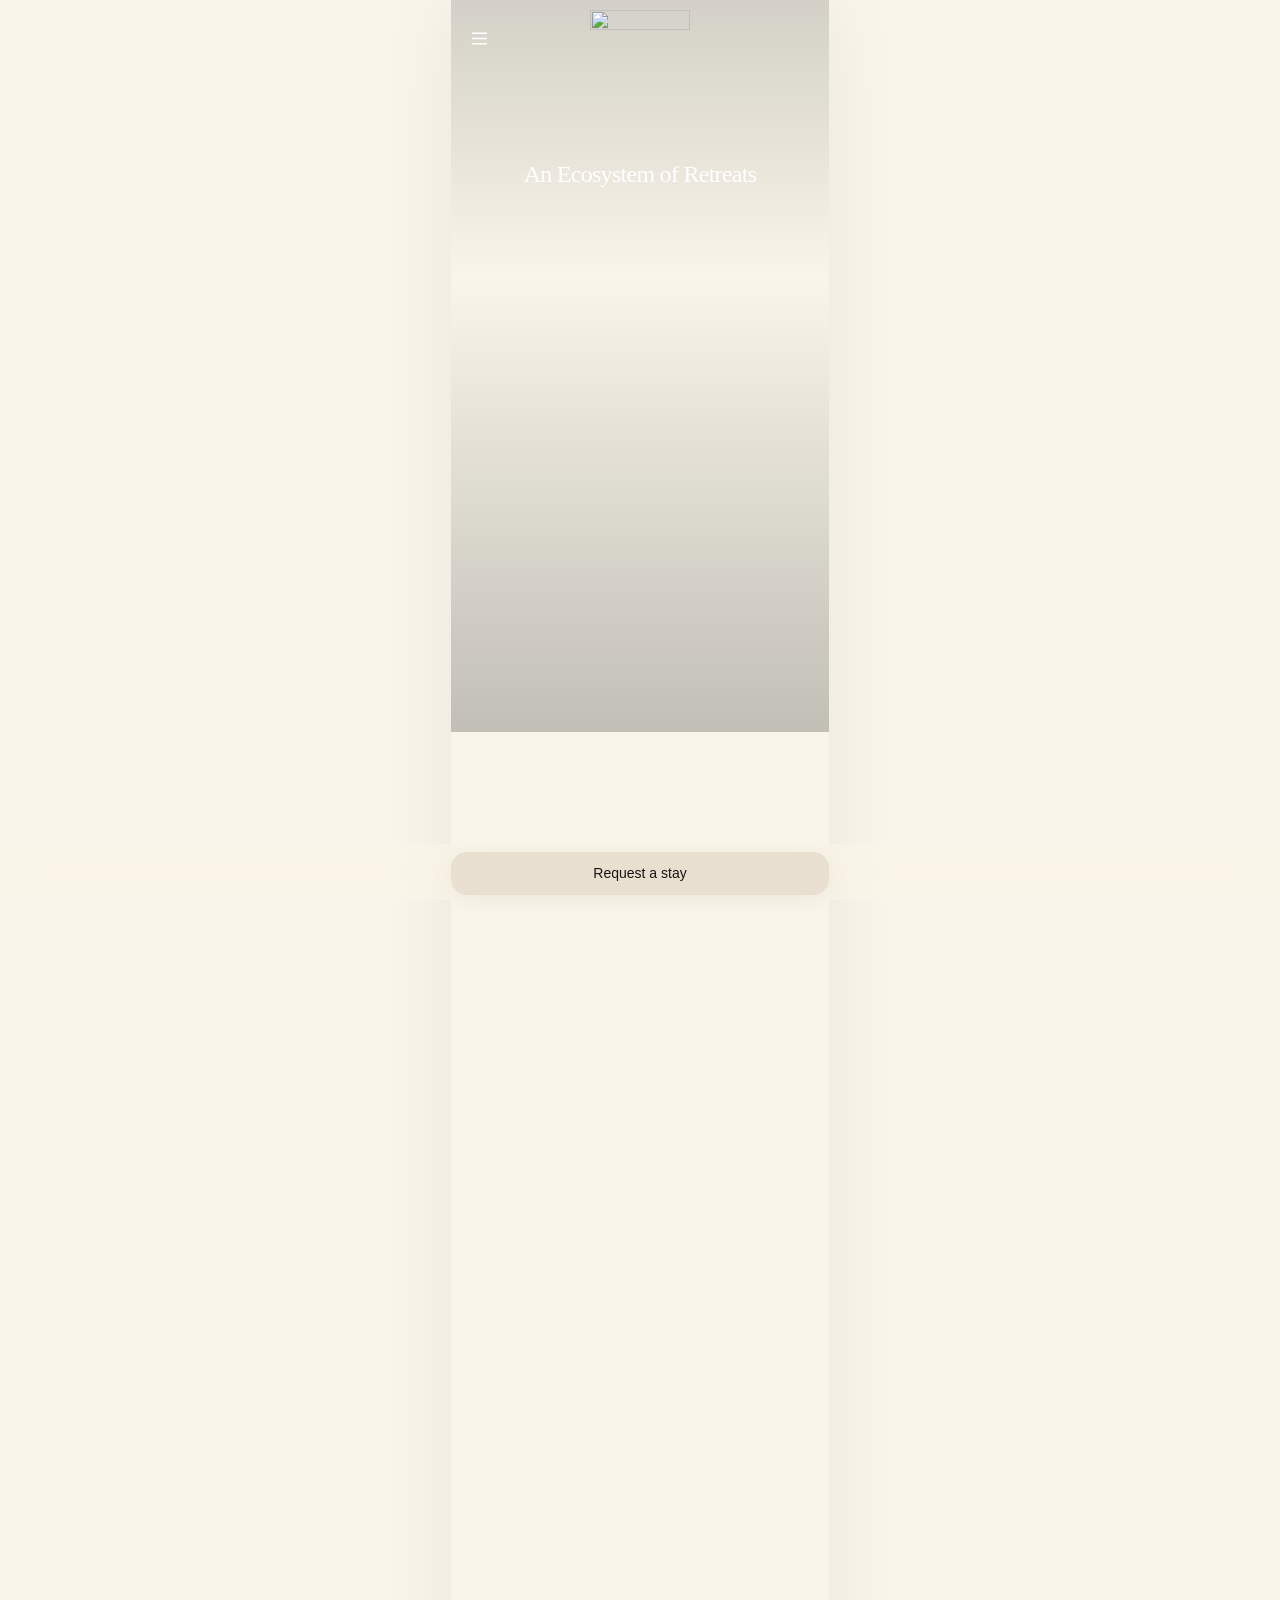
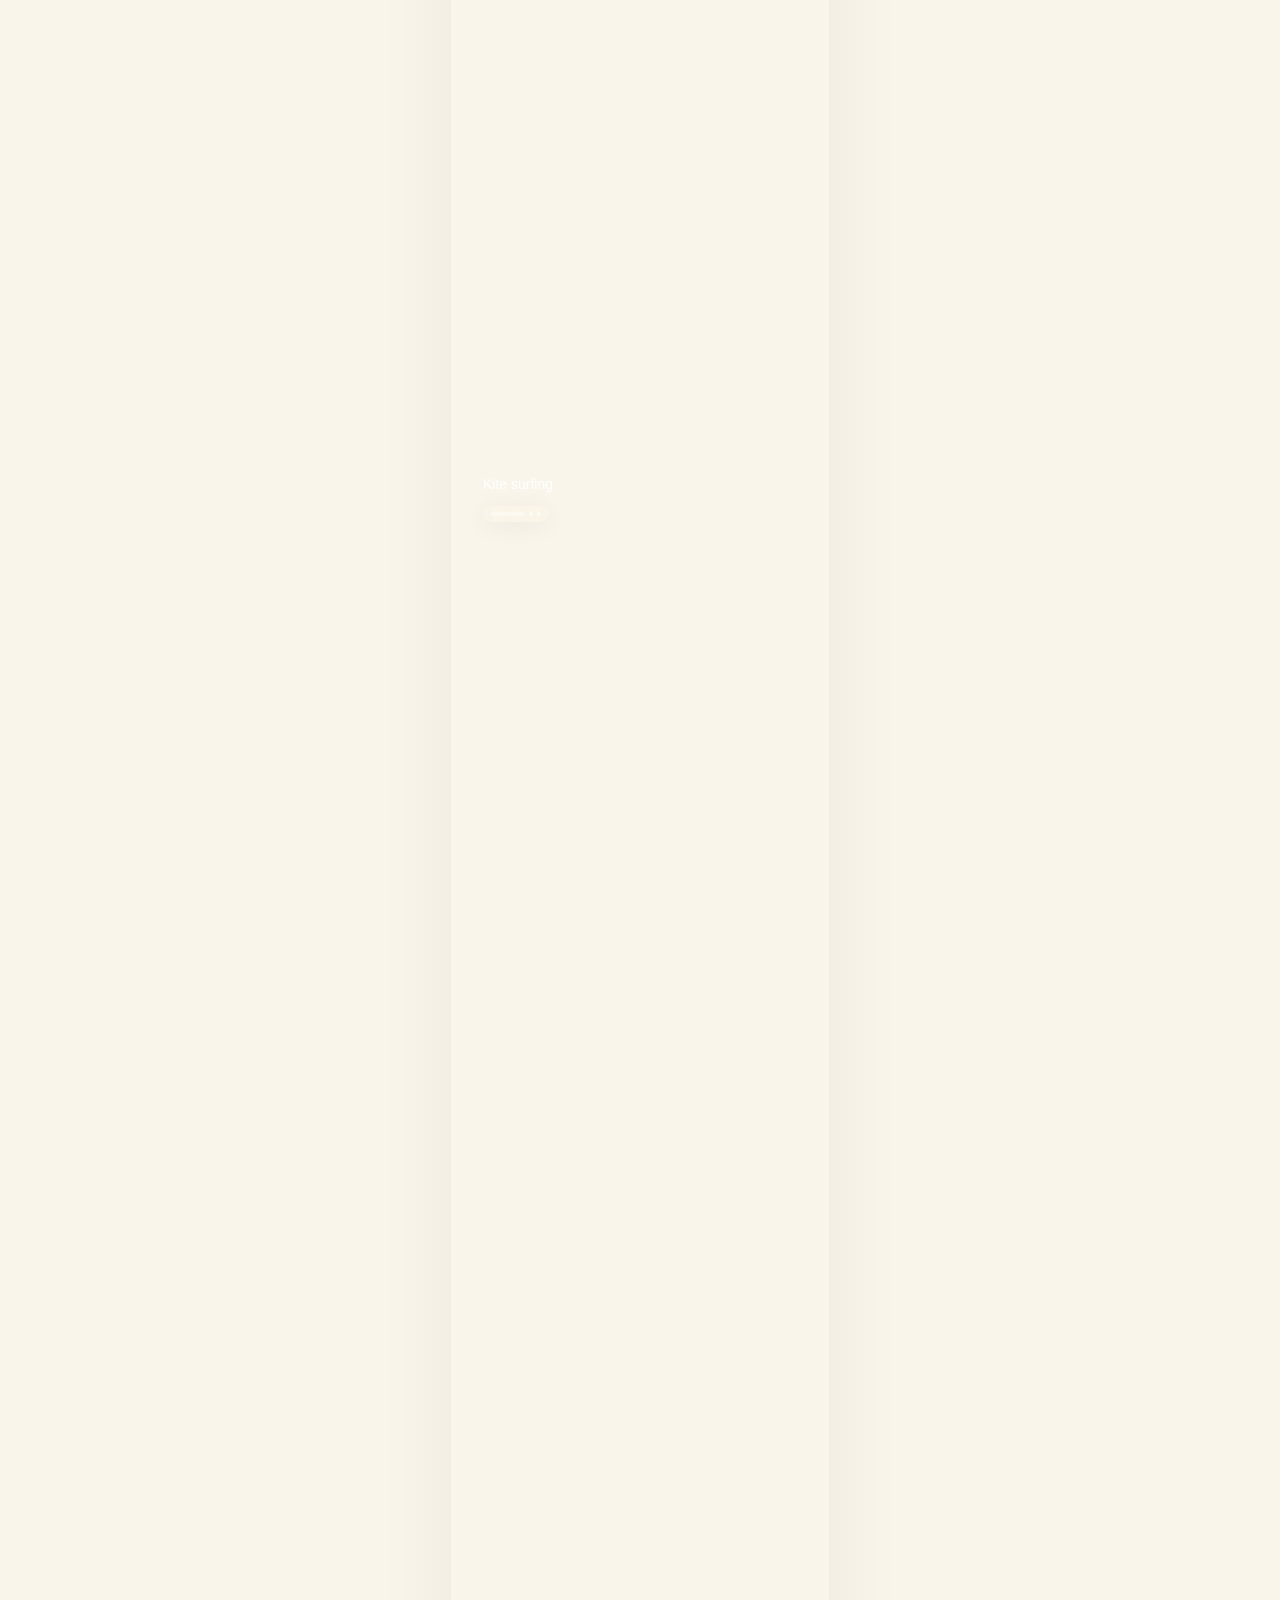
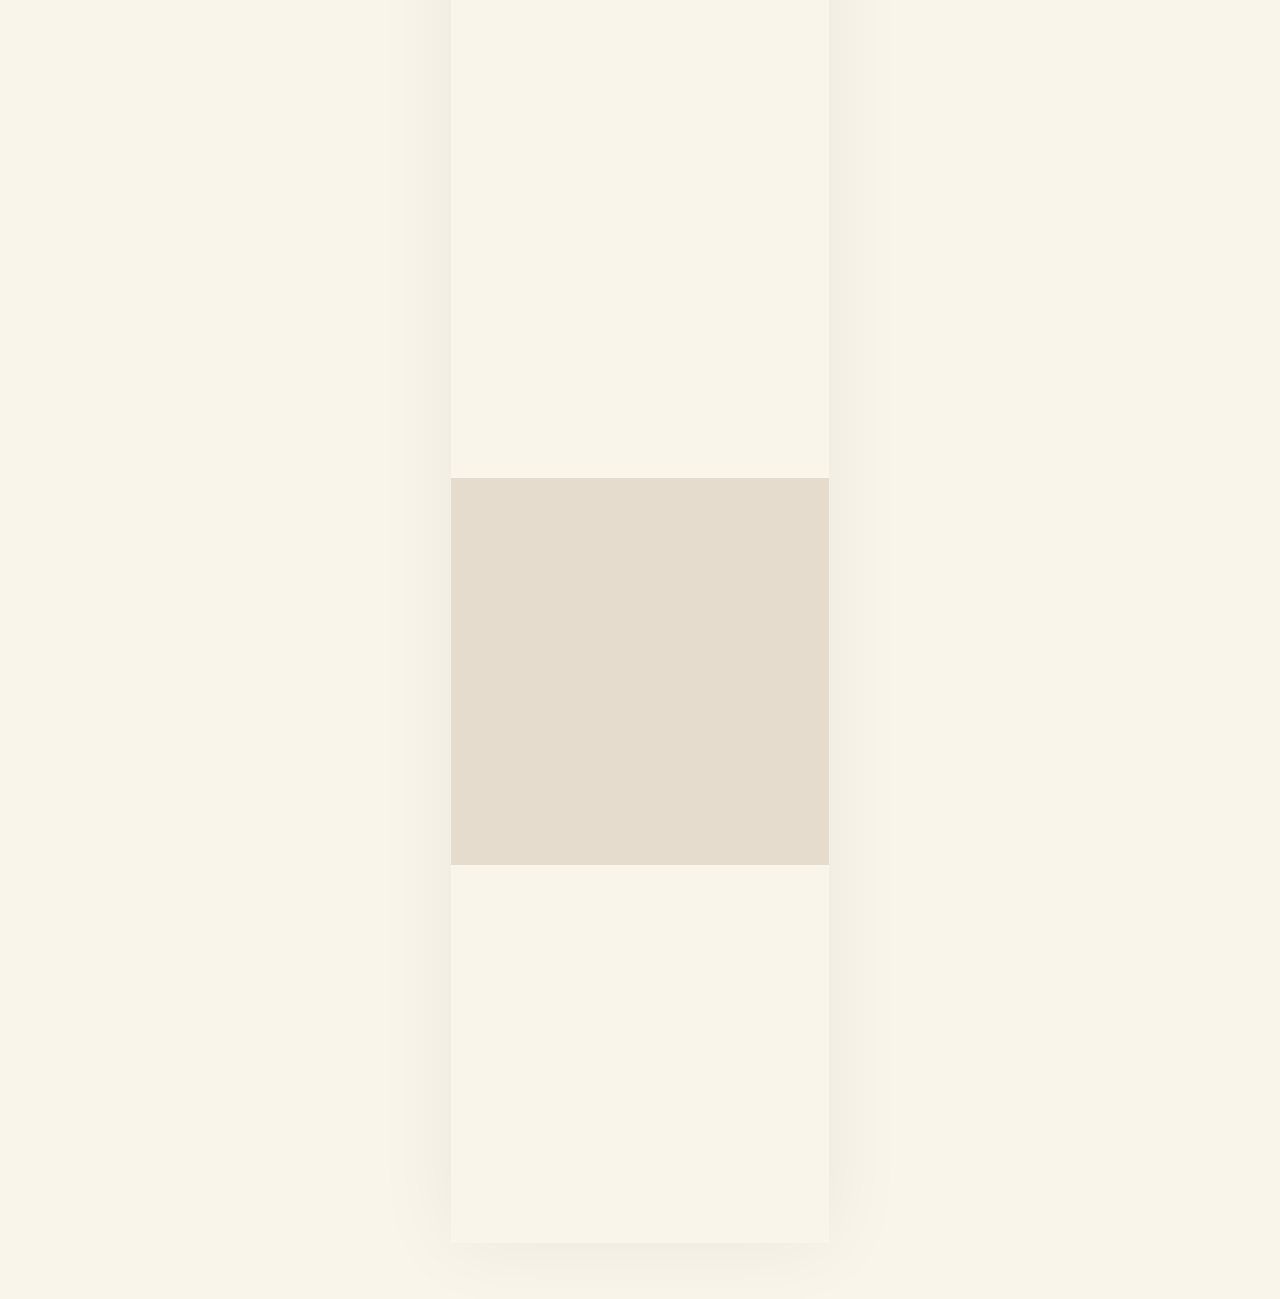
==== commit 59ff9b38: "Restore Safari-safe menu icons and refine v2 carousel progress UX. Separate burger/close SVGs fix mi" ====
--- a/v2/index.html
+++ b/v2/index.html
@@ -11,8 +11,8 @@
     <link rel="stylesheet" href="css/tokens.css?v=20260604-2940" />
     <link rel="stylesheet" href="css/base.css?v=20260604-2940" />
     <link rel="stylesheet" href="css/components.css?v=20260604-2940" />
-    <link rel="stylesheet" href="css/sections.css?v=20260604-2950" />
-    <link rel="stylesheet" href="css/menu.css?v=20260604-2920" />
+    <link rel="stylesheet" href="css/sections.css?v=20260604-3080" />
+    <link rel="stylesheet" href="css/menu.css?v=20260604-3070" />
     <link rel="stylesheet" href="css/parallax.css?v=20260610-1310" />
     <link rel="stylesheet" href="css/responsive.css?v=20260610-2600" />
     <link rel="stylesheet" href="css/reveal.css?v=20260604-1700" />
@@ -107,7 +107,7 @@
         </div>
 
         <div class="ecosystem__media" data-reveal>
-          <div class="ecosystem__bg" role="img" aria-label="Destination preview"></div>
+          <div class="ecosystem__bg" role="img" aria-label="Destination preview" data-parallax="bg"></div>
 
           <div
             class="ecosystem__tabs-block"
@@ -158,34 +158,42 @@
             <div class="opening__slider" aria-label="Opening experiences">
               <div class="opening__slides"></div>
             </div>
-            <div
-              class="opening__tabs-block"
-              role="progressbar"
-              aria-label="Opening experience progress"
-              aria-valuemin="1"
-              aria-valuemax="3"
-              aria-valuenow="1"
-            >
+            <div class="opening__tabs-block">
               <nav class="opening__tabs" aria-label="Opening experiences">
                 <button type="button" class="opening__tab is-active" data-index="0" aria-selected="true">
                   <span class="opening__tab-label">Kite surfing</span>
-                  <span class="opening__tab-track" aria-hidden="true">
-                    <span class="opening__tab-fill"></span>
-                  </span>
                 </button>
                 <button type="button" class="opening__tab" data-index="1" aria-selected="false">
                   <span class="opening__tab-label">Tropics</span>
-                  <span class="opening__tab-track" aria-hidden="true">
-                    <span class="opening__tab-fill"></span>
-                  </span>
                 </button>
                 <button type="button" class="opening__tab" data-index="2" aria-selected="false">
                   <span class="opening__tab-label">Wellness</span>
-                  <span class="opening__tab-track" aria-hidden="true">
-                    <span class="opening__tab-fill"></span>
-                  </span>
                 </button>
               </nav>
+              <div
+                class="opening__progress"
+                role="progressbar"
+                aria-label="Video loading"
+                aria-valuemin="0"
+                aria-valuemax="100"
+                aria-valuenow="0"
+                data-active="0"
+              >
+                <span class="opening__progress-item is-active">
+                  <span class="opening__progress-dot" aria-hidden="true"></span>
+                  <span class="opening__progress-track" aria-hidden="true">
+                    <span class="opening__progress-fill"></span>
+                  </span>
+                </span>
+                <span class="opening__progress-item">
+                  <span class="opening__progress-dot" aria-hidden="true"></span>
+                  <span class="opening__progress-track" aria-hidden="true"></span>
+                </span>
+                <span class="opening__progress-item">
+                  <span class="opening__progress-dot" aria-hidden="true"></span>
+                  <span class="opening__progress-track" aria-hidden="true"></span>
+                </span>
+              </div>
             </div>
           </div>
 
@@ -218,6 +226,7 @@
             <div class="parallax-media beyond__card-media">
               <video
                 class="beyond__image beyond__video"
+                data-parallax="img"
                 data-src="../assets/jet.mp4?v=20260604-1527"
                 poster="assets/opt/beyond-jet.jpg?v=20260610-1330"
                 width="314"
@@ -244,6 +253,7 @@
             <div class="parallax-media beyond__card-media">
               <video
                 class="beyond__image beyond__video"
+                data-parallax="img"
                 data-src="../assets/yacht.mp4?v=20260604-1525"
                 poster="assets/opt/beyond-yacht.jpg?v=20260610-1330"
                 width="314"
@@ -284,33 +294,45 @@
             <div class="days__stage" aria-roledescription="carousel" aria-label="Experience highlights">
               <div class="days__track">
                 <article class="days__card" data-index="0" data-label="Water sports">
-                  <img src="../assets/opt/days-water.jpg?v=20260610-1330" alt="" width="205" height="274" loading="lazy" decoding="async" />
+                  <img src="../assets/opt/days-water.jpg?v=20260610-1330" alt="" width="260" height="348" loading="lazy" decoding="async" data-parallax="img" />
+                  <p class="days__card-caption">Water sports</p>
                 </article>
                 <article class="days__card" data-index="1" data-label="Fine dining">
-                  <img src="../assets/opt/days-dining.jpg?v=20260610-1330" alt="" width="205" height="274" loading="lazy" decoding="async" />
+                  <img src="../assets/opt/days-dining.jpg?v=20260610-1330" alt="" width="260" height="348" loading="lazy" decoding="async" data-parallax="img" />
+                  <p class="days__card-caption">Fine dining</p>
                 </article>
                 <article class="days__card" data-index="2" data-label="Wellness">
-                  <img src="../assets/opt/days-wellness.jpg?v=20260610-1330" alt="" width="205" height="274" loading="lazy" decoding="async" />
+                  <img src="../assets/opt/days-wellness.jpg?v=20260610-1330" alt="" width="260" height="348" loading="lazy" decoding="async" data-parallax="img" />
+                  <p class="days__card-caption">Wellness</p>
                 </article>
               </div>
               <button type="button" class="days__hit days__hit--prev" aria-label="Previous slide"></button>
               <button type="button" class="days__hit days__hit--next" aria-label="Next slide"></button>
             </div>
             <div class="days__footer">
-              <p class="days__caption" id="days-caption" aria-live="polite">Water sports</p>
               <div
                 class="days__progress"
                 role="progressbar"
-                aria-labelledby="days-caption"
-                aria-valuemin="1"
-                aria-valuemax="3"
-                aria-valuenow="1"
+                aria-label="Carousel autoplay"
+                aria-valuemin="0"
+                aria-valuemax="100"
+                aria-valuenow="0"
+                data-active="0"
               >
-                <div class="days__progress-track" aria-hidden="true">
-                  <div class="days__progress-fill"></div>
-                </div>
-                <span class="days__progress-dot" aria-hidden="true"></span>
-                <span class="days__progress-dot" aria-hidden="true"></span>
+                <span class="days__progress-item is-active">
+                  <span class="days__progress-dot" aria-hidden="true"></span>
+                  <span class="days__progress-track" aria-hidden="true">
+                    <span class="days__progress-fill"></span>
+                  </span>
+                </span>
+                <span class="days__progress-item">
+                  <span class="days__progress-dot" aria-hidden="true"></span>
+                  <span class="days__progress-track" aria-hidden="true"></span>
+                </span>
+                <span class="days__progress-item">
+                  <span class="days__progress-dot" aria-hidden="true"></span>
+                  <span class="days__progress-track" aria-hidden="true"></span>
+                </span>
               </div>
             </div>
           </div>
@@ -322,6 +344,7 @@
         <div class="cta-final__bg" aria-hidden="true">
           <video
             class="cta-final__video"
+            data-parallax="img"
             data-src="../assets/footer.mp4"
             poster="assets/opt/cta-footer-poster.jpg?v=20260610-1330"
             width="2052"
@@ -342,8 +365,8 @@
       <!-- Footer (378×510) -->
       <footer class="footer" aria-label="Footer" data-reveal-group>
         <div class="footer__inner">
-          <div class="footer__destinations">
-            <a class="footer__label" href="coming-soon.html" data-coming-soon data-reveal>Destinations</a>
+          <div class="footer__destinations menu__destinations">
+            <a class="footer__label menu__destinations-label" href="coming-soon.html" data-coming-soon data-reveal>Destinations</a>
             <div data-destinations-nav data-destinations-id-prefix="footer-dest"></div>
           </div>
 
@@ -409,6 +432,6 @@
       <a class="dock-bar__cta" href="#request">Request a stay</a>
     </nav>
 
-    <script type="module" src="js/main.js?v=20260604-2930"></script>
+    <script type="module" src="js/main.js?v=20260604-3060"></script>
   </body>
 </html>
--- a/v2/css/components.css
+++ b/v2/css/components.css
@@ -258,6 +258,7 @@
 :is(
   .dock-bar__cta,
   .opening__cta,
+  .opening__progress,
   .ecosystem__location-pill,
   .ecosystem__nav-btn,
   .cta-final__cta,
@@ -272,6 +273,10 @@
 @supports not ((-webkit-backdrop-filter: blur(1px)) or (backdrop-filter: blur(1px))) {
   .dock-bar__cta {
     background: rgba(229, 218, 203, 0.95);
+  }
+
+  .opening__progress {
+    background: rgba(255, 255, 255, 0.14);
   }
 
   .opening__cta,
--- a/v2/css/sections.css
+++ b/v2/css/sections.css
@@ -70,9 +70,10 @@
   scroll-margin-top: calc(max(10px, env(safe-area-inset-top, 0px)) + 8px);
   display: flex;
   flex-direction: column;
+  gap: var(--space-xl);
   width: 100%;
   max-width: var(--max-width);
-  min-height: 706px;
+  min-height: 0;
   margin: 0 auto;
   background: #f9f5ea;
 }
@@ -117,8 +118,8 @@
   flex: 0 0 462px;
   width: 100%;
   height: 462px;
-  margin-top: auto;
   touch-action: pan-y;
+  overflow: hidden;
 }
 
 .ecosystem__bg {
@@ -158,7 +159,7 @@
   height: 29px;
   display: grid;
   grid-template-columns: repeat(3, minmax(0, 1fr));
-  column-gap: 24px;
+  column-gap: 14px;
   align-items: start;
 }
 
@@ -224,8 +225,8 @@
 .ecosystem__location-pill {
   position: absolute;
   z-index: 2;
-  left: calc(var(--pad-left) + 48px);
-  right: calc(var(--pad-right) + 48px);
+  left: calc(var(--pad-left) + 54px);
+  right: calc(var(--pad-right) + 54px);
   top: 390px;
   box-sizing: border-box;
   display: flex;
@@ -395,7 +396,7 @@
   display: flex;
   flex-direction: column;
   align-items: flex-start;
-  gap: var(--space-lg);
+  gap: var(--space-xl);
 }
 
 .opening__copy {
@@ -473,6 +474,10 @@
   position: absolute;
   left: var(--pad-left);
   right: var(--pad-right);
+  display: flex;
+  flex-direction: column;
+  align-items: flex-start;
+  gap: 11px;
   pointer-events: none;
 }
 
@@ -481,6 +486,7 @@
   grid-template-columns: repeat(3, minmax(0, 1fr));
   column-gap: 8px;
   align-items: start;
+  width: 100%;
   pointer-events: auto;
 }
 
@@ -488,7 +494,6 @@
   display: flex;
   flex-direction: column;
   align-items: stretch;
-  gap: 11px;
   min-width: 0;
   box-sizing: border-box;
   padding: 0;
@@ -519,24 +524,76 @@
   display: block;
 }
 
-.opening__tab-track {
-  display: block;
-  width: 100%;
-  height: 1px;
-  background: rgba(255, 255, 255, 0.2);
-  overflow: hidden;
-}
-
-.opening__tab-fill {
+.opening__tab:not(.is-active) .opening__tab-label {
+  display: none;
+}
+
+.opening__progress {
+  display: flex;
+  flex-direction: row;
+  align-items: center;
+  gap: 4px;
+  height: 16px;
+  padding: 6px 8px;
+  border-radius: 30px;
+  background: rgba(255, 255, 255, 0.06);
+  box-sizing: border-box;
+  flex: none;
+  pointer-events: none;
+}
+
+.opening__progress-item {
+  display: flex;
+  flex: none;
+  align-items: center;
+  justify-content: center;
+}
+
+.opening__progress-item .opening__progress-dot {
+  display: block;
+}
+
+.opening__progress-item .opening__progress-track {
+  display: none;
+}
+
+.opening__progress-item.is-active .opening__progress-dot {
+  display: none;
+}
+
+.opening__progress-item.is-active .opening__progress-track {
+  display: block;
+}
+
+.opening__progress-track {
+  position: relative;
+  flex: none;
+  width: 34.29px;
+  height: 4px;
+  border-radius: 20px;
+  background: rgba(255, 255, 255, 0.4);
+  overflow: hidden;
+}
+
+.opening__progress-fill {
   display: block;
   width: 0;
   height: 100%;
+  border-radius: inherit;
   background: #ffffff;
-  transition: width 0.45s var(--ease-cinematic);
+  transition: width 0.2s linear;
+}
+
+.opening__progress-dot {
+  flex: none;
+  width: 4px;
+  height: 4px;
+  border-radius: 50%;
+  background: rgba(255, 255, 255, 0.6);
 }
 
 @media (prefers-reduced-motion: reduce) {
-  .opening__tab-fill {
+  .opening__progress-fill {
     transition: none;
   }
 }
@@ -567,7 +624,7 @@
   gap: var(--space-xs);
   width: 100%;
   max-width: var(--content-width);
-  margin-bottom: 31px;
+  margin-bottom: var(--space-xl);
 }
 
 .beyond__title {
@@ -644,7 +701,7 @@
 .beyond__card-body {
   display: flex;
   flex-direction: column;
-  gap: var(--space-xs);
+  gap: var(--space-xxs);
   padding: 0 var(--space-md) var(--space-md);
 }
 
@@ -686,12 +743,12 @@
   width: 100%;
   max-width: var(--max-width);
   margin: 0 auto;
-  padding-block: var(--space-section-top-sm) var(--space-section-bottom-lg);
+  padding-block: var(--space-section-top-sm) var(--space-section-bottom-md);
   padding-inline: 0;
   display: flex;
   flex-direction: column;
   align-items: stretch;
-  gap: var(--space-lg);
+  gap: var(--space-xl);
   background: #f9f5ea;
   overflow-x: clip;
 }
@@ -744,7 +801,7 @@
   max-width: none;
 }
 
-/* Viewport up to 412×274; positions scaled in experiences.js */
+/* Viewport up to 412×348; positions scaled in experiences.js */
 .days__stage {
   --days-ease: cubic-bezier(0.22, 0.61, 0.36, 1);
   --days-duration: 700ms;
@@ -752,7 +809,7 @@
 
   position: relative;
   width: 100%;
-  height: 274px;
+  height: 347.77px;
   overflow: visible;
   touch-action: pan-y;
   user-select: none;
@@ -771,7 +828,7 @@
 .days__track {
   position: relative;
   width: 100%;
-  height: 274px;
+  height: 347.77px;
   transition: transform var(--days-duration) var(--days-ease);
 }
 
@@ -854,26 +911,36 @@
   pointer-events: none;
 }
 
-/* Figma Frame 2131330167 — caption + pill progress under active card */
-.days__footer {
-  display: flex;
-  flex-direction: column;
-  align-items: flex-start;
-  gap: calc(8px * var(--days-scale, 1));
-  padding: 0 calc(16px * var(--days-scale, 1));
-  width: calc(121px * var(--days-scale, 1));
-  max-width: 100%;
-  box-sizing: border-box;
-  flex: none;
-}
-
-.days__caption {
+.days__card-caption {
+  position: absolute;
+  z-index: 1;
+  left: calc(20px * var(--days-scale, 1));
+  bottom: calc(20px * var(--days-scale, 1));
   margin: 0;
   font-family: var(--font-sans);
   font-weight: 400;
   font-size: calc(14px * var(--days-scale, 1));
   line-height: calc(14px * var(--days-scale, 1));
-  color: #000000;
+  color: #ffffff;
+  white-space: nowrap;
+  opacity: 0;
+  transition: opacity var(--days-duration) var(--days-ease);
+  pointer-events: none;
+}
+
+.days__card.is-active .days__card-caption {
+  opacity: 1;
+}
+
+/* Figma Frame 2131330167 — pill progress centered under active card */
+.days__footer {
+  display: flex;
+  align-items: flex-start;
+  justify-content: flex-start;
+  width: 100%;
+  padding: 0;
+  box-sizing: border-box;
+  flex: none;
 }
 
 .days__progress {
@@ -882,11 +949,36 @@
   align-items: center;
   gap: calc(4px * var(--days-scale, 1));
   height: calc(16px * var(--days-scale, 1));
+  margin-left: var(--days-active-half-w, 130px);
+  transform: translateX(-50%);
   padding: calc(6px * var(--days-scale, 1)) calc(8px * var(--days-scale, 1));
   border-radius: calc(30px * var(--days-scale, 1));
   background: rgba(0, 0, 0, 0.06);
   box-sizing: border-box;
   flex: none;
+}
+
+.days__progress-item {
+  display: flex;
+  flex: none;
+  align-items: center;
+  justify-content: center;
+}
+
+.days__progress-item .days__progress-dot {
+  display: block;
+}
+
+.days__progress-item .days__progress-track {
+  display: none;
+}
+
+.days__progress-item.is-active .days__progress-dot {
+  display: none;
+}
+
+.days__progress-item.is-active .days__progress-track {
+  display: block;
 }
 
 .days__progress-track {
@@ -905,7 +997,21 @@
   height: 100%;
   border-radius: inherit;
   background: #000000;
-  transition: width var(--days-duration, 700ms) var(--days-ease, cubic-bezier(0.22, 0.61, 0.36, 1));
+}
+
+.days__progress-fill.is-running {
+  width: 100%;
+  animation: days-progress-timer var(--days-autoplay-ms, 5000ms) linear forwards;
+}
+
+@keyframes days-progress-timer {
+  from {
+    width: 0%;
+  }
+
+  to {
+    width: 100%;
+  }
 }
 
 .days__progress-dot {
@@ -917,8 +1023,9 @@
 }
 
 @media (prefers-reduced-motion: reduce) {
-  .days__progress-fill {
-    transition: none;
+  .days__progress-fill.is-running {
+    animation: none;
+    width: 100%;
   }
 }
 
@@ -1020,13 +1127,13 @@
   display: flex;
   flex-direction: column;
   align-items: flex-start;
-  gap: 48px;
+  gap: 40px;
 }
 
 .footer__destinations {
   display: flex;
   flex-direction: column;
-  gap: 20px;
+  gap: var(--space-sm);
   width: 100%;
   max-width: 100%;
   box-sizing: border-box;
@@ -1078,7 +1185,7 @@
 .footer__links {
   display: flex;
   flex-direction: column;
-  gap: 12px;
+  gap: 14px;
   width: 100%;
   max-width: 100%;
   box-sizing: border-box;
@@ -1103,7 +1210,7 @@
   display: flex;
   flex-direction: column;
   align-items: flex-start;
-  gap: 8px;
+  gap: var(--space-gutter);
   width: 100%;
   max-width: 100%;
   box-sizing: border-box;
--- a/v2/css/menu.css
+++ b/v2/css/menu.css
@@ -81,15 +81,12 @@
 
 .menu__toolbar-btn img {
   display: block;
+  width: 21px;
+  height: 21px;
 }
 
 .menu__toolbar-close {
   justify-self: start;
-}
-
-.menu__toolbar-close img {
-  width: 21px;
-  height: 21px;
 }
 
 .menu__toolbar-logo {
@@ -140,8 +137,8 @@
   display: flex;
   flex-direction: column;
   align-items: flex-start;
-  gap: 48px;
-  margin-top: 25px;
+  gap: 40px;
+  margin-top: var(--pad-left);
   padding: 0 var(--pad-right) 0 var(--pad-left);
   width: 100%;
   max-width: 100%;
@@ -149,7 +146,8 @@
 }
 
 .menu__nav .footer__destinations,
-.menu__nav .footer__links {
+.menu__nav .footer__links,
+.footer__destinations.menu__destinations {
   width: 100%;
   max-width: 100%;
 }
@@ -167,38 +165,37 @@
 .menu__link-group {
   display: flex;
   flex-direction: column;
-  gap: 20px;
-  width: 100%;
-}
-
-/* Destinations accordion — flyout right (Figma 947:6763) */
+  gap: 14px;
+  width: 100%;
+}
+
+/* Destinations accordion — flyout right (Figma 947:6763); shared by menu + footer */
+.footer__destinations .menu__dest-list,
 .menu__dest-list {
-  display: flex;
-  flex-direction: column;
-  gap: 12px;
+  display: grid;
+  grid-template-columns: max-content auto minmax(0, 1fr);
+  column-gap: 20px;
+  row-gap: 12px;
   width: 100%;
 }
 
 .menu__dest-group {
+  display: grid;
+  grid-template-columns: subgrid;
+  grid-column: 1 / -1;
   width: 100%;
 }
 
 .menu__dest-row {
   display: grid;
-  grid-template-columns: auto minmax(0, 1fr);
-  column-gap: 20px;
+  grid-template-columns: subgrid;
+  grid-column: 1 / -1;
   align-items: start;
   width: 100%;
 }
 
-.menu__dest-head {
-  display: inline-flex;
-  align-items: center;
-  gap: 8px;
-}
-
 .menu__dest-label {
-  flex-shrink: 0;
+  grid-column: 1;
   font-family: var(--font-serif);
   font-weight: 300;
   font-size: 26px;
@@ -207,11 +204,12 @@
 }
 
 .menu__dest-chevron-btn {
+  grid-column: 2;
   display: inline-flex;
   align-items: center;
   justify-content: center;
   flex-shrink: 0;
-  margin: 0;
+  margin: 9px 0 0;
   padding: 2px;
   border: none;
   background: none;
@@ -227,16 +225,17 @@
 
 .menu__dest-properties {
   list-style: none;
-  grid-column: 2;
+  grid-column: 3;
   grid-row: 1;
   margin: 0;
-  padding: 2px 0 0;
+  padding: 7px 0 0;
   width: auto;
   min-width: 0;
   box-sizing: border-box;
   display: none;
   flex-direction: column;
   gap: 10px;
+  align-self: start;
 }
 
 .menu__dest-group.is-open .menu__dest-properties {
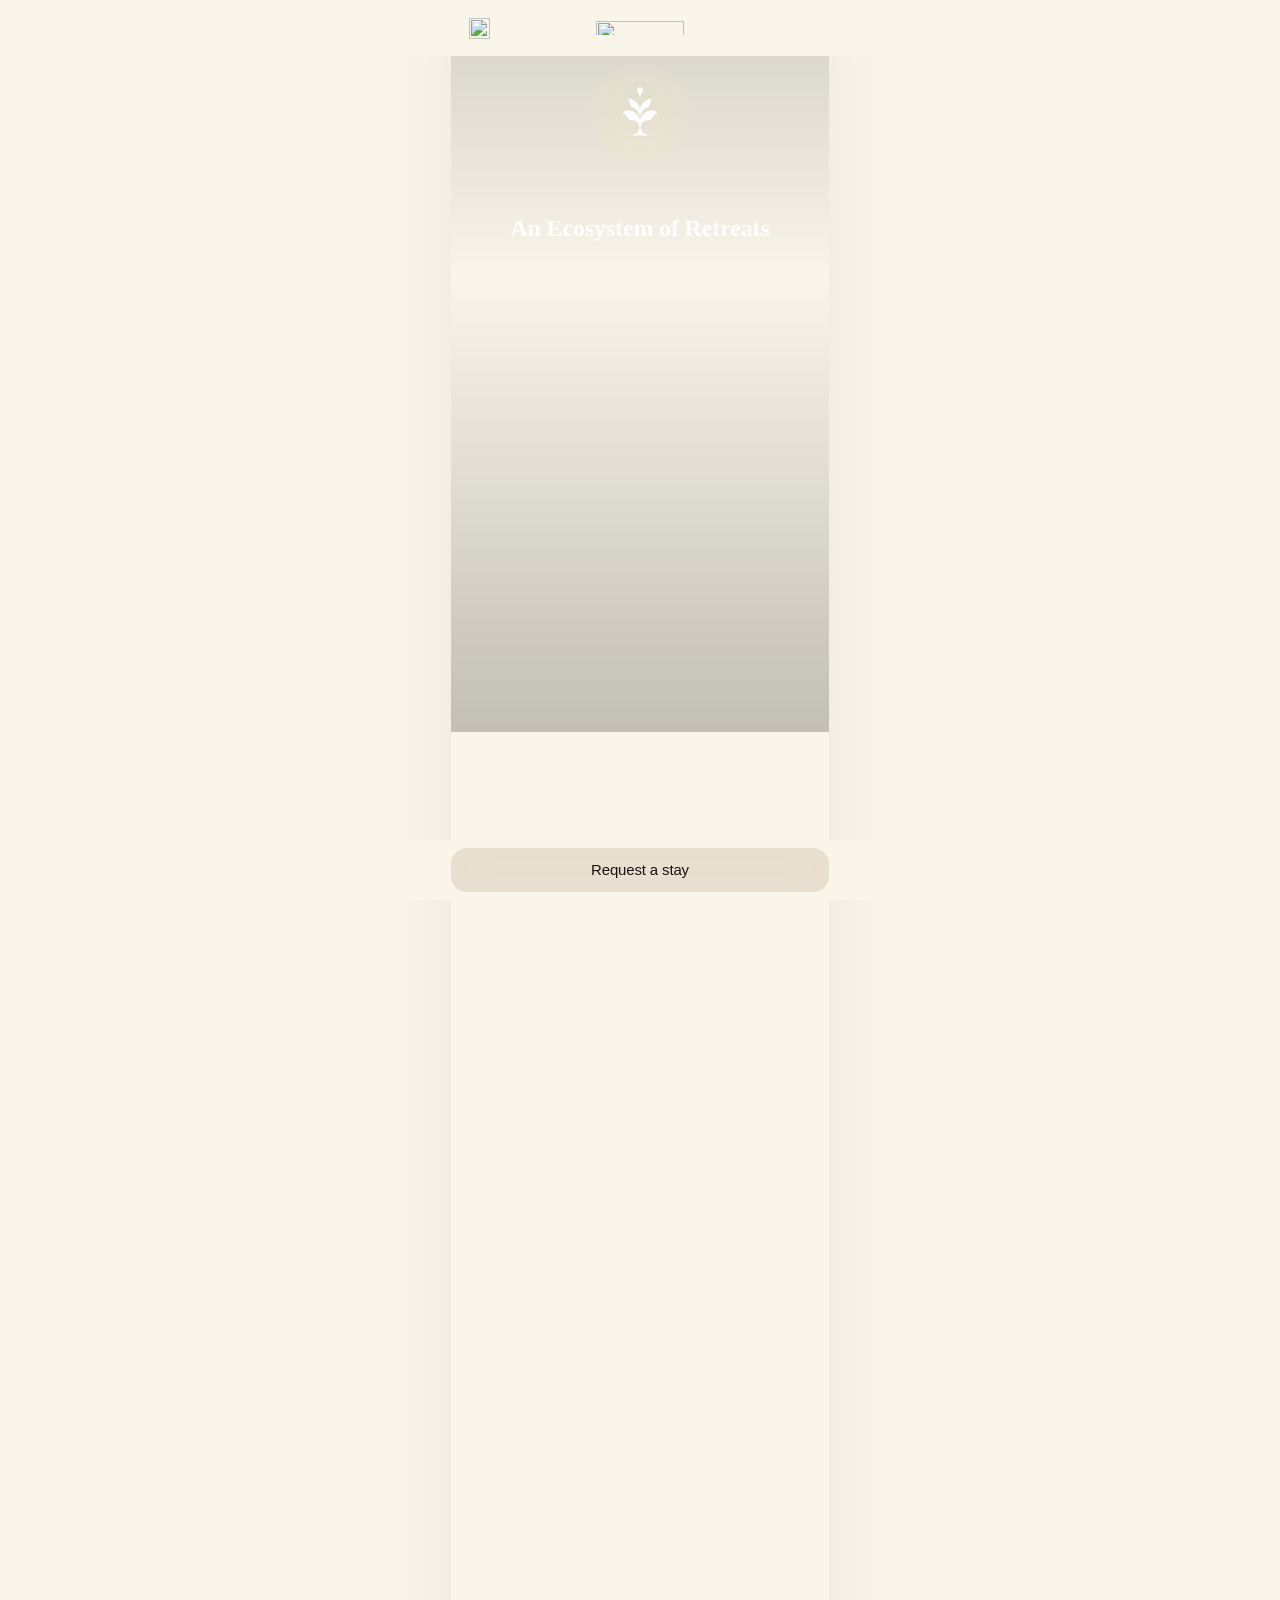
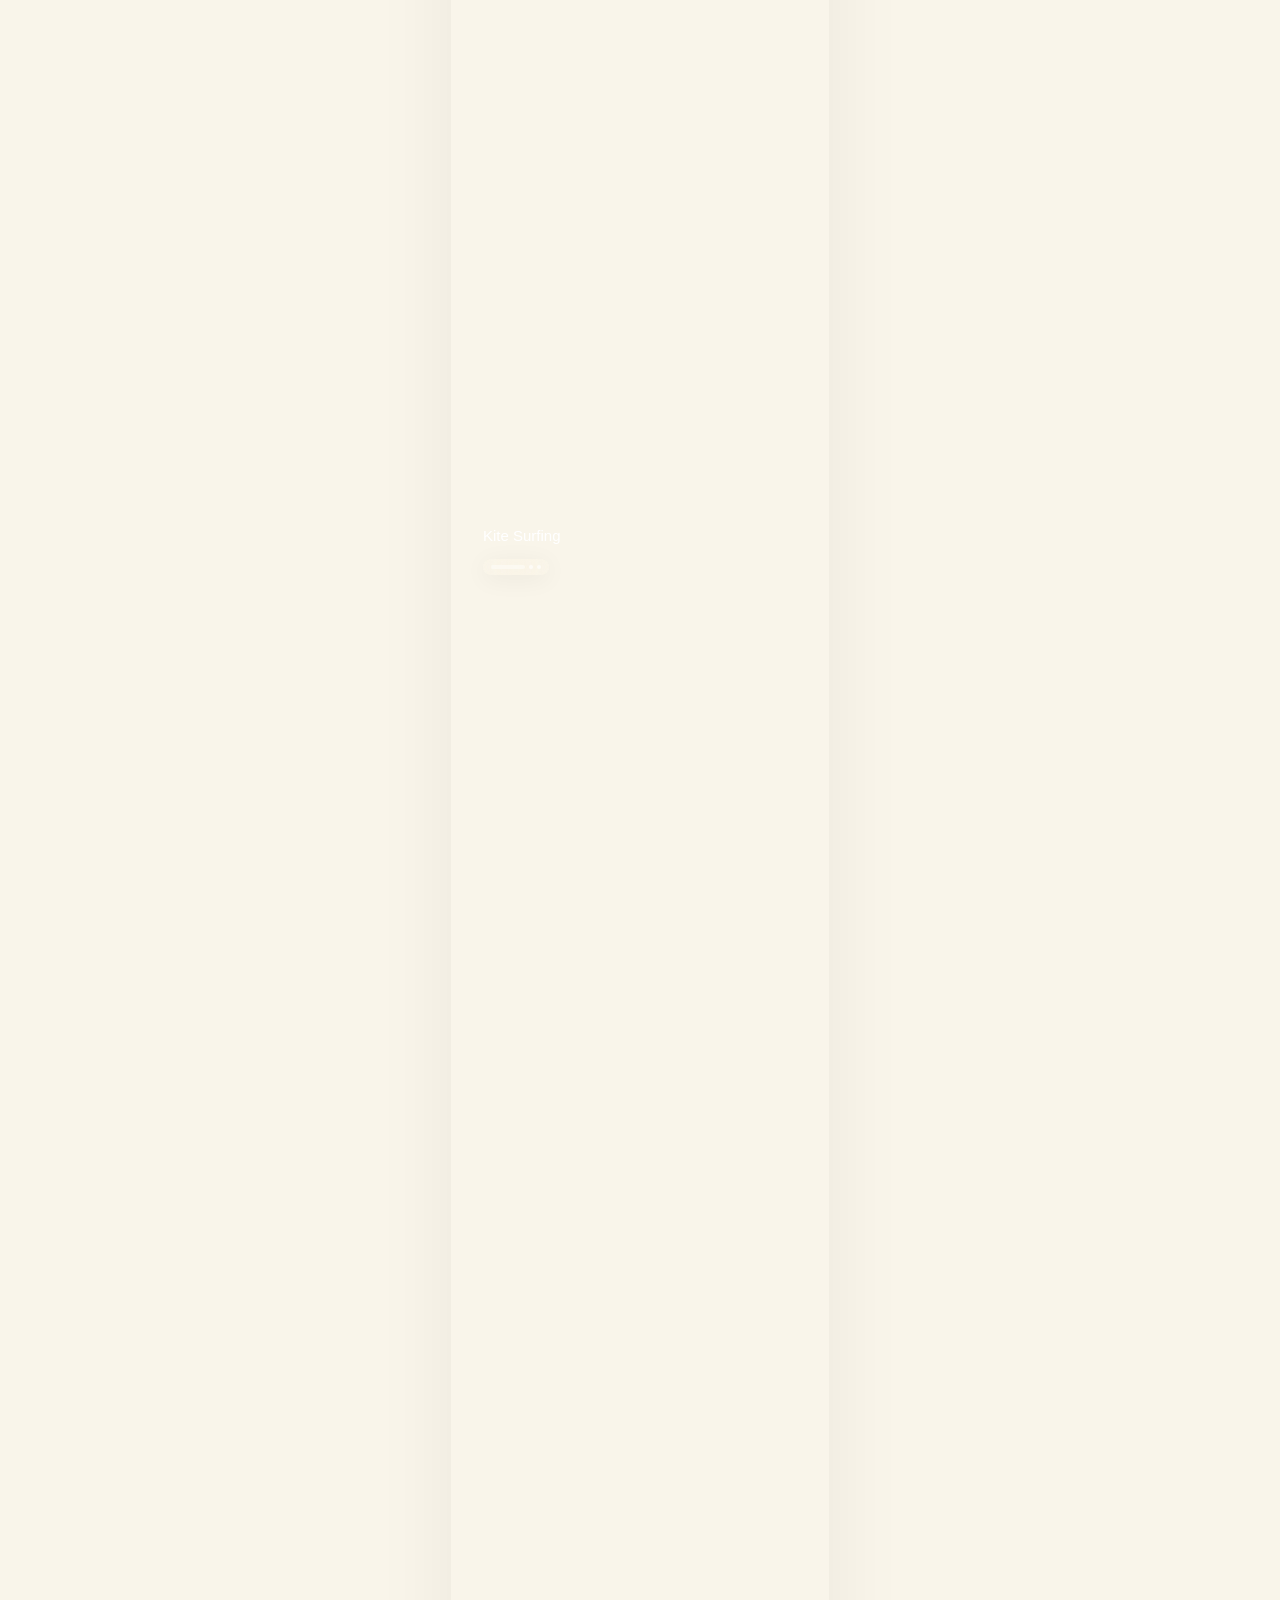
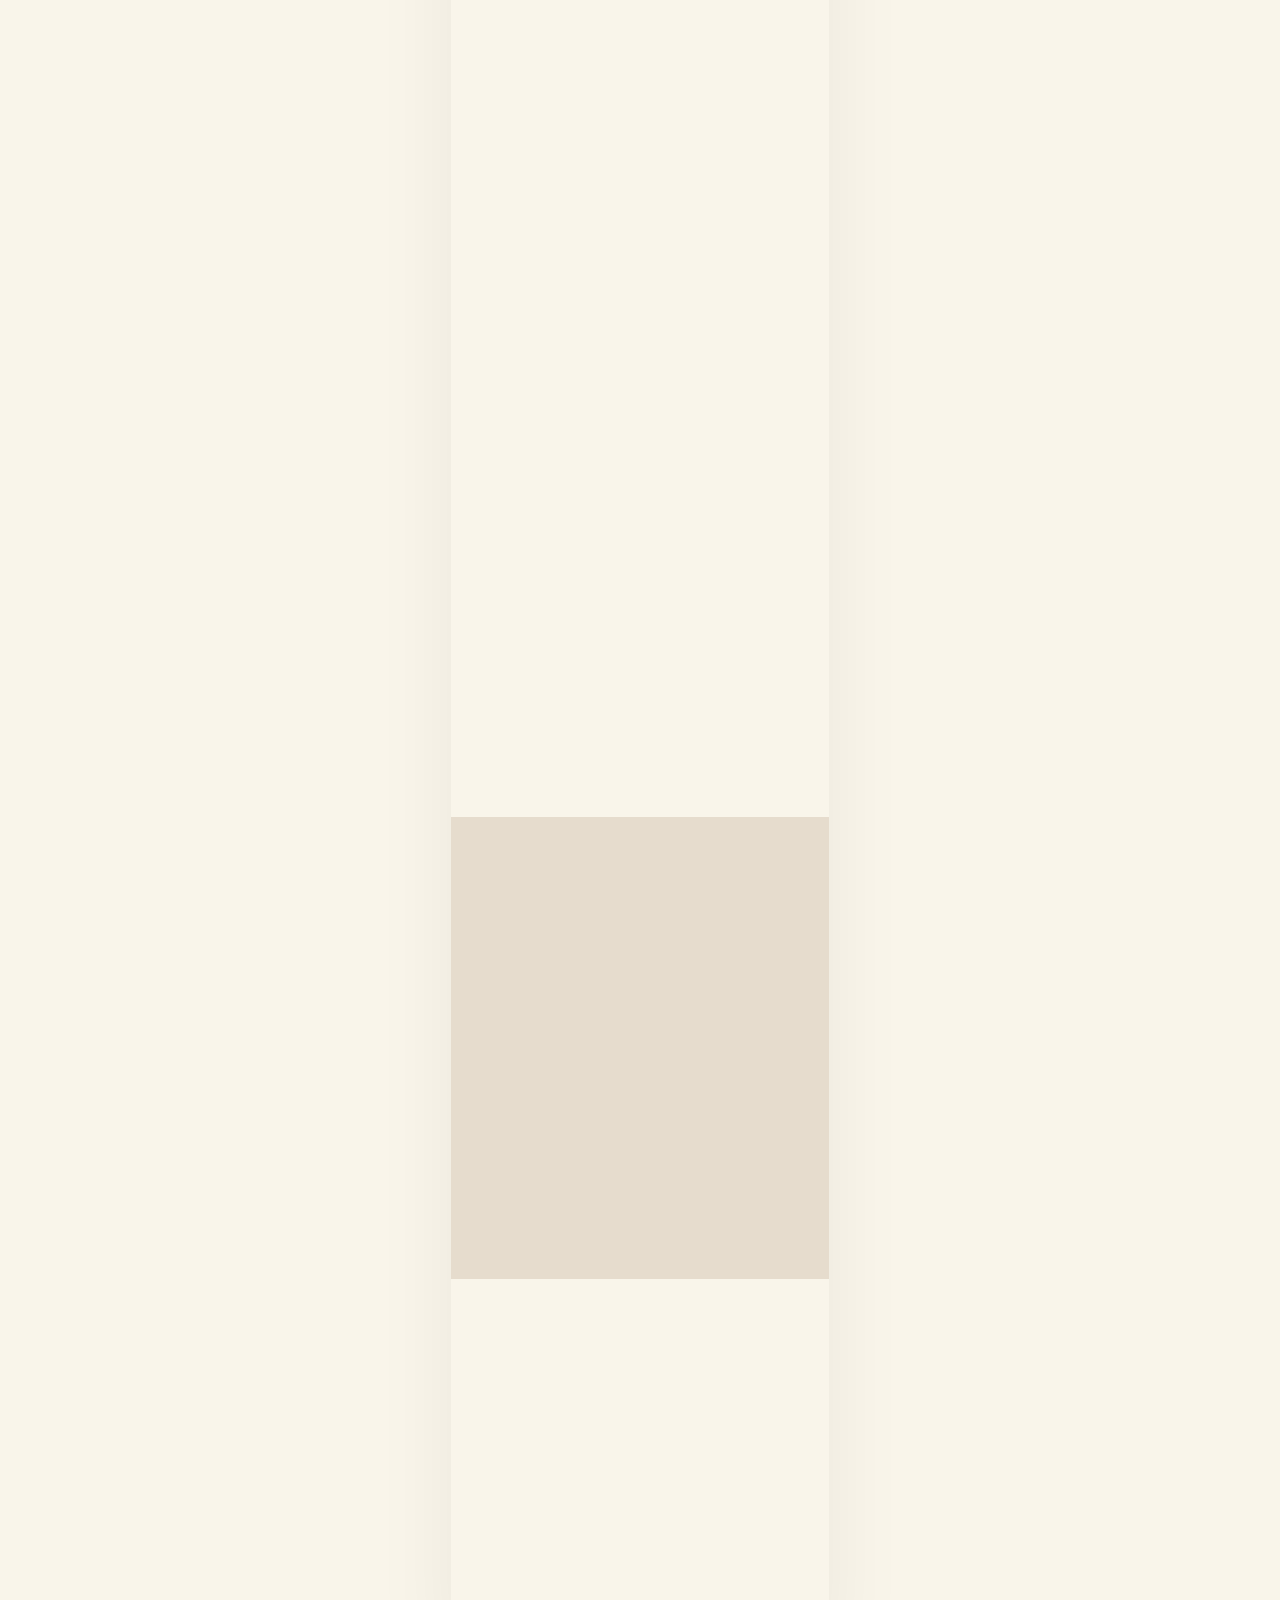
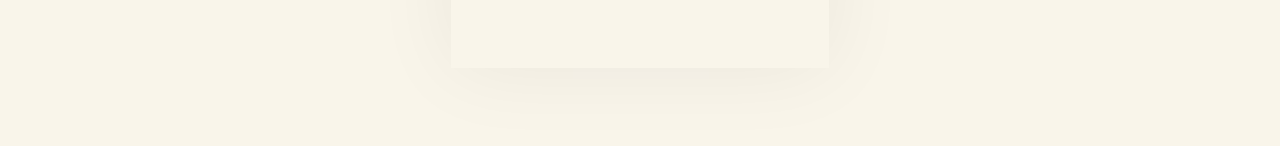
==== commit 68cab4ce: "Polish v2 layout spacing, sans tracking, and video poster placeholders. Restore opening and beyond v" ====
--- a/v2/index.html
+++ b/v2/index.html
@@ -6,13 +6,13 @@
     <meta name="theme-color" content="#f9f5ea" media="(prefers-color-scheme: light)" />
     <meta name="theme-color" content="#f9f5ea" media="(prefers-color-scheme: dark)" />
     <title>Utopia — An Ecosystem of Retreats (v2)</title>
-    <link rel="icon" href="../assets/LOGO.svg" type="image/svg+xml" />
-    <link rel="stylesheet" href="css/fonts.css?v=20260602-1430" />
-    <link rel="stylesheet" href="css/tokens.css?v=20260604-2940" />
-    <link rel="stylesheet" href="css/base.css?v=20260604-2940" />
-    <link rel="stylesheet" href="css/components.css?v=20260604-2940" />
-    <link rel="stylesheet" href="css/sections.css?v=20260604-3080" />
-    <link rel="stylesheet" href="css/menu.css?v=20260604-3070" />
+    <link rel="icon" href="../assets/logo-mark.svg" type="image/svg+xml" />
+    <link rel="stylesheet" href="css/fonts.css?v=20260612-1406" />
+    <link rel="stylesheet" href="css/tokens.css?v=20260612-1540" />
+    <link rel="stylesheet" href="css/base.css?v=20260612-1540" />
+    <link rel="stylesheet" href="css/components.css?v=20260612-1500" />
+    <link rel="stylesheet" href="css/sections.css?v=20260612-1540" />
+    <link rel="stylesheet" href="css/menu.css?v=20260612-1400" />
     <link rel="stylesheet" href="css/parallax.css?v=20260610-1310" />
     <link rel="stylesheet" href="css/responsive.css?v=20260610-2600" />
     <link rel="stylesheet" href="css/reveal.css?v=20260604-1700" />
@@ -29,8 +29,8 @@
       fetchpriority="high"
     />
   </head>
-  <body data-page-version="v2">
-    <header class="site-chrome" id="site-chrome" hidden aria-hidden="true">
+  <body class="has-fixed-chrome is-past-hero" data-page-version="v2">
+    <header class="site-chrome is-visible" id="site-chrome" aria-hidden="false">
       <div class="site-chrome__row">
         <button
           type="button"
@@ -39,7 +39,8 @@
           aria-controls="site-menu"
           aria-label="Open menu"
         >
-          <img src="../assets/menu.svg" alt="" width="21" height="21" />
+          <img class="site-menu-icon site-menu-icon--open" src="../assets/menu.svg" alt="" width="21" height="21" />
+          <img class="site-menu-icon site-menu-icon--close" src="../assets/close.svg" alt="" width="21" height="21" />
         </button>
         <a class="site-chrome__logo" href="#top" aria-label="Utopia home">
           <img
@@ -56,18 +57,9 @@
     <div class="page">
       <!-- Screen 1: Hero (378×794) -->
       <section class="hero" id="top" aria-label="Hero">
-        <div class="hero__chrome">
-          <button
-            type="button"
-            class="hero__chrome-btn site-menu-open"
-            aria-expanded="false"
-            aria-controls="site-menu"
-            aria-label="Open menu"
-          >
-            <img src="../assets/menu-light.svg" alt="" width="21" height="21" />
-          </button>
-          <div class="hero__logo" aria-hidden="true">
-            <img class="hero__logo-mark" src="../assets/LOGO.svg" alt="" width="100" height="114" />
+        <div class="hero__emblem" aria-hidden="true">
+          <div class="hero__emblem-glass">
+            <img class="hero__emblem-mark" src="../assets/hero-emblem.svg" alt="" width="100" height="100" />
           </div>
         </div>
 
@@ -97,17 +89,13 @@
       <section class="ecosystem" id="destinations" aria-label="Destinations" data-reveal-group>
         <div class="ecosystem__copy">
           <h2 class="ecosystem__title" data-reveal>
-            Different destinations.<br />
-            Consistent experience.
+            Different Destinations.<br />
+            Consistent Experience.
           </h2>
           <p class="ecosystem__body" data-reveal>
             Each property combines thoughtful service, curated experiences, and distinctive design
             across every destination.
           </p>
-        </div>
-
-        <div class="ecosystem__media" data-reveal>
-          <div class="ecosystem__bg" role="img" aria-label="Destination preview" data-parallax="bg"></div>
 
           <div
             class="ecosystem__tabs-block"
@@ -116,6 +104,7 @@
             aria-valuemin="1"
             aria-valuemax="1"
             aria-valuenow="1"
+            data-reveal
           >
             <nav class="ecosystem__tabs" aria-label="Location types">
               <button type="button" class="ecosystem__tab is-active" data-group="tropical">
@@ -138,6 +127,10 @@
               </button>
             </nav>
           </div>
+        </div>
+
+        <div class="ecosystem__media" data-reveal>
+          <div class="ecosystem__bg" role="img" aria-label="Destination preview"></div>
 
           <button type="button" class="ecosystem__nav-btn ecosystem__nav-btn--prev" aria-label="Previous location">
             <img src="../assets/chevron-nav.svg" alt="" width="12" height="12" />
@@ -161,10 +154,10 @@
             <div class="opening__tabs-block">
               <nav class="opening__tabs" aria-label="Opening experiences">
                 <button type="button" class="opening__tab is-active" data-index="0" aria-selected="true">
-                  <span class="opening__tab-label">Kite surfing</span>
+                  <span class="opening__tab-label">Kite Surfing</span>
                 </button>
                 <button type="button" class="opening__tab" data-index="1" aria-selected="false">
-                  <span class="opening__tab-label">Tropics</span>
+                  <span class="opening__tab-label">Tropics Exploration</span>
                 </button>
                 <button type="button" class="opening__tab" data-index="2" aria-selected="false">
                   <span class="opening__tab-label">Wellness</span>
@@ -215,7 +208,7 @@
       <!-- Screen 4: Beyond villas (Figma 899:1370) -->
       <section class="beyond" id="experiences" aria-label="Beyond villas" data-reveal-group>
         <div class="beyond__intro">
-          <h2 class="beyond__title" data-reveal>Beyond villas</h2>
+          <h2 class="beyond__title" data-reveal>Beyond Villas</h2>
           <p class="beyond__lead" data-reveal>
             Ultra-luxury experiences, available independently of a villa stay.
           </p>
@@ -228,7 +221,7 @@
                 class="beyond__image beyond__video"
                 data-parallax="img"
                 data-src="../assets/jet.mp4?v=20260604-1527"
-                poster="assets/opt/beyond-jet.jpg?v=20260610-1330"
+                poster="../assets/opt/beyond-jet.jpg?v=20260610-1330"
                 width="314"
                 height="200"
                 muted
@@ -255,7 +248,7 @@
                 class="beyond__image beyond__video"
                 data-parallax="img"
                 data-src="../assets/yacht.mp4?v=20260604-1525"
-                poster="assets/opt/beyond-yacht.jpg?v=20260610-1330"
+                poster="../assets/opt/beyond-yacht.jpg?v=20260610-1330"
                 width="314"
                 height="200"
                 muted
@@ -281,7 +274,7 @@
       <!-- Screen 5: Days designed (378×621) -->
       <section class="days" aria-label="A stay designed around the place" data-reveal-group>
         <div class="days__intro">
-          <h2 class="days__title" data-reveal>A Stay Designed<br />Around the Place</h2>
+          <h2 class="days__title" data-reveal>A Stay Designed<br />around the Place</h2>
           <p class="days__body" data-reveal>
             From kitesurfing and ocean expeditions to private dining, recovery, and cultural experiences,
             Utopia properties are designed for people who prefer their time away to feel full rather than
@@ -293,13 +286,13 @@
           <div class="days__carousel">
             <div class="days__stage" aria-roledescription="carousel" aria-label="Experience highlights">
               <div class="days__track">
-                <article class="days__card" data-index="0" data-label="Water sports">
-                  <img src="../assets/opt/days-water.jpg?v=20260610-1330" alt="" width="260" height="348" loading="lazy" decoding="async" data-parallax="img" />
-                  <p class="days__card-caption">Water sports</p>
+                <article class="days__card" data-index="0" data-label="Water Sports">
+                  <img src="../assets/opt/days-water.png?v=20260611-1400" alt="" width="260" height="348" loading="lazy" decoding="async" data-parallax="img" />
+                  <p class="days__card-caption">Water Sports</p>
                 </article>
-                <article class="days__card" data-index="1" data-label="Fine dining">
+                <article class="days__card" data-index="1" data-label="Fine Dining">
                   <img src="../assets/opt/days-dining.jpg?v=20260610-1330" alt="" width="260" height="348" loading="lazy" decoding="async" data-parallax="img" />
-                  <p class="days__card-caption">Fine dining</p>
+                  <p class="days__card-caption">Fine Dining</p>
                 </article>
                 <article class="days__card" data-index="2" data-label="Wellness">
                   <img src="../assets/opt/days-wellness.jpg?v=20260610-1330" alt="" width="260" height="348" loading="lazy" decoding="async" data-parallax="img" />
@@ -344,20 +337,20 @@
         <div class="cta-final__bg" aria-hidden="true">
           <video
             class="cta-final__video"
-            data-parallax="img"
             data-src="../assets/footer.mp4"
-            poster="assets/opt/cta-footer-poster.jpg?v=20260610-1330"
+            poster="../assets/opt/cta-footer-poster.jpg?v=20260610-1330"
             width="2052"
             height="1008"
             muted
+            autoplay
             loop
             playsinline
-            preload="none"
+            preload="metadata"
           ></video>
         </div>
 
         <div class="cta-final__content">
-          <h2 class="cta-final__title" data-reveal>Discover Utopia&rsquo;s<br />private world</h2>
+          <h2 class="cta-final__title" data-reveal>Discover Utopia&rsquo;s<br />Private World</h2>
           <a class="cta-final__cta" href="#request" data-reveal>Start personalization</a>
         </div>
       </section>
--- a/v2/css/tokens.css
+++ b/v2/css/tokens.css
@@ -16,12 +16,15 @@
 
   --font-serif: "GT Ultra Median", "Times New Roman", serif;
   --font-sans: "NB International", "Helvetica Neue", Helvetica, Arial, sans-serif;
+  --font-serif-weight: 400;
+  --tracking-serif: -0.03em;
+  --tracking-sans: -0.01em;
   --leading-sans: 1.5;
 
   /* NB International scale (−2px from prior defaults) */
   --text-sans-xs: 10px;
-  --text-sans-sm: 12px;
-  --text-sans-base: 14px;
+  --text-sans-sm: 13px;
+  --text-sans-base: 15px;
   --text-sans-md: 16px;
 
   --radius-card: 16px;
@@ -39,8 +42,11 @@
   --space-section-top-lg: 48px;
   --space-section-top-md: 32px;
   --space-section-top-sm: 24px;
+  --space-section-top-40: 40px;
+  --space-section-top-60: 60px;
   --space-section-bottom-lg: 48px;
   --space-section-bottom-md: 45px;
+  --space-section-bottom-40: 40px;
   --space-section-gap-lg: 64px;
 
   --pad-left: max(var(--space-page), env(safe-area-inset-left, 0px));
@@ -53,11 +59,19 @@
   --hero-card-width: min(314px, calc(var(--app-width) - var(--hero-card-peek) * 2));
   --hero-card-height: calc(var(--hero-card-width) * 420 / 314);
   --days-stage-max: min(412px, var(--app-width));
+  --stage-media-height: 462px;
+  --beyond-card-height: 420px;
 
   --chrome-bar-height: 56px;
   --site-chrome-height: calc(var(--chrome-bar-height) + env(safe-area-inset-top, 0px));
-  --dock-bar-height: calc(var(--chrome-bar-height) + env(safe-area-inset-bottom, 0px));
-  --dock-safe: var(--dock-bar-height);
+  --dock-bar-pad-y: 8px;
+  --dock-cta-min-height: 40px;
+  --dock-cta-pad-y: 11px;
+  --dock-cta-block: calc(var(--dock-cta-min-height) + var(--dock-cta-pad-y) * 2);
+  --dock-bar-height: calc(
+    var(--dock-bar-pad-y) * 2 + var(--dock-cta-block) + env(safe-area-inset-bottom, 0px)
+  );
+  --dock-safe: calc(var(--dock-bar-height) + var(--browser-chrome-bottom, 0px));
 
   --ease-cinematic: cubic-bezier(0.4, 0, 0.2, 1);
   --duration-crossfade: 1.1s;
--- a/v2/css/base.css
+++ b/v2/css/base.css
@@ -16,12 +16,17 @@
   font-family: var(--font-sans);
   font-size: var(--text-sans-base);
   line-height: var(--leading-sans);
+  letter-spacing: var(--tracking-sans);
   color: var(--color-text);
   background-color: var(--color-cream);
   -webkit-font-smoothing: antialiased;
 }
 
-/* iOS home-indicator strip — Safari otherwise shows white under controls */
+/* iOS home-indicator strip — hidden when dock covers the safe area */
+body:has(.dock-bar)::after {
+  display: none;
+}
+
 body::after {
   content: "";
   position: fixed;
--- a/v2/css/components.css
+++ b/v2/css/components.css
@@ -1,4 +1,4 @@
-/* Logo — white emblem on hero; black wordmark bar slides in after hero (Figma 900:1549) */
+/* Logo — white emblem on hero; fixed cream bar with dark wordmark (Figma 985:1457) */
 .logo {
   display: block;
   text-decoration: none;
@@ -10,58 +10,35 @@
   height: auto;
 }
 
-.hero__chrome {
+.hero__emblem {
   position: absolute;
   z-index: 4;
-  top: max(10px, env(safe-area-inset-top, 0px));
   left: 0;
   right: 0;
-  display: grid;
-  grid-template-columns: 40px 1fr 40px;
-  align-items: start;
-  padding: 0 8px;
-  pointer-events: none;
-}
-
-.hero__chrome > * {
-  pointer-events: auto;
-}
-
-.hero__chrome-btn {
-  display: flex;
-  align-items: center;
-  justify-content: center;
-  width: 40px;
-  height: 40px;
-  margin-top: 8px;
-  padding: 0;
-  border: 0;
-  border-radius: var(--radius-dock);
-  background: transparent;
-  color: inherit;
-  text-decoration: none;
-  cursor: pointer;
-}
-
-.hero__chrome-btn img {
-  display: block;
-  width: 21px;
-  height: 21px;
-}
-
-.hero__logo {
-  display: flex;
-  justify-content: center;
-  align-items: center;
-  justify-self: center;
+  top: calc(var(--site-chrome-height) + 8px);
+  display: flex;
+  justify-content: center;
+  align-items: flex-start;
   pointer-events: none;
   user-select: none;
 }
 
-.hero__logo-mark {
-  display: block;
+.hero__emblem-glass {
+  display: flex;
+  align-items: center;
+  justify-content: center;
   width: 100px;
-  height: auto;
+  height: 100px;
+  border-radius: 50%;
+  background: rgba(255, 255, 255, 0.06);
+  -webkit-backdrop-filter: blur(var(--glass-blur)) saturate(var(--glass-saturate));
+  backdrop-filter: blur(var(--glass-blur)) saturate(var(--glass-saturate));
+}
+
+.hero__emblem-mark {
+  display: block;
+  width: 100px;
+  height: 100px;
 }
 
 .site-chrome {
@@ -74,9 +51,7 @@
   height: var(--site-chrome-height);
   box-sizing: border-box;
   padding-top: env(safe-area-inset-top, 0px);
-  background: var(--color-glass);
-  backdrop-filter: blur(var(--glass-blur)) saturate(var(--glass-saturate));
-  -webkit-backdrop-filter: blur(var(--glass-blur)) saturate(var(--glass-saturate));
+  background: var(--color-cream);
   transform: translate3d(0, calc(-1 * var(--site-chrome-height)), 0);
   opacity: 0;
   visibility: hidden;
@@ -88,8 +63,23 @@
     visibility 0.45s var(--ease-cinematic);
 }
 
+body.has-fixed-chrome .site-chrome {
+  transform: translate3d(0, 0, 0);
+  opacity: 1;
+  visibility: visible;
+  pointer-events: auto;
+  background: var(--color-cream);
+  backdrop-filter: none;
+  -webkit-backdrop-filter: none;
+  box-shadow: none;
+}
+
 .site-chrome[hidden] {
   display: none !important;
+}
+
+body.has-fixed-chrome .site-chrome[hidden] {
+  display: block !important;
 }
 
 .site-chrome.is-visible {
@@ -104,6 +94,8 @@
   grid-template-columns: 40px 1fr 40px;
   align-items: center;
   height: var(--chrome-bar-height);
+  max-width: var(--max-width);
+  margin-inline: auto;
   padding: 0 8px;
   box-sizing: border-box;
 }
@@ -129,6 +121,10 @@
   height: 21px;
 }
 
+.site-chrome__btn .site-menu-icon--close {
+  display: none;
+}
+
 .site-chrome__logo {
   display: flex;
   justify-content: center;
@@ -147,6 +143,48 @@
 body.menu-open .site-chrome {
   visibility: hidden;
   pointer-events: none;
+}
+
+body.has-fixed-chrome.menu-open .site-chrome,
+body.has-fixed-chrome:has(.menu.is-closing) .site-chrome,
+body.menu-open.is-past-hero .site-chrome {
+  visibility: visible;
+  pointer-events: auto;
+  z-index: 101;
+  background: var(--color-cream);
+  backdrop-filter: none;
+  -webkit-backdrop-filter: none;
+  box-shadow: none;
+}
+
+body.has-fixed-chrome.menu-open .site-chrome__btn .site-menu-icon--open,
+body.has-fixed-chrome:has(.menu.is-closing) .site-chrome__btn .site-menu-icon--open,
+body.menu-open.is-past-hero .site-chrome__btn .site-menu-icon--open {
+  display: none;
+}
+
+body.has-fixed-chrome.menu-open .site-chrome__btn .site-menu-icon--close,
+body.has-fixed-chrome:has(.menu.is-closing) .site-chrome__btn .site-menu-icon--close,
+body.menu-open.is-past-hero .site-chrome__btn .site-menu-icon--close {
+  display: block;
+}
+
+body.is-past-hero:has(.menu.is-closing) .site-chrome {
+  visibility: visible;
+  pointer-events: auto;
+  z-index: 101;
+  background: var(--color-cream);
+  backdrop-filter: none;
+  -webkit-backdrop-filter: none;
+  box-shadow: none;
+}
+
+body.is-past-hero:has(.menu.is-closing) .site-chrome__btn .site-menu-icon--open {
+  display: none;
+}
+
+body.is-past-hero:has(.menu.is-closing) .site-chrome__btn .site-menu-icon--close {
+  display: block;
 }
 
 @media (prefers-reduced-motion: reduce) {
@@ -159,10 +197,8 @@
 .heading-display {
   margin: 0;
   font-family: var(--font-serif);
-  font-weight: 300;
   font-size: 26px;
   line-height: 1.2;
-  letter-spacing: -0.02em;
 }
 
 .heading-hero {
@@ -171,10 +207,8 @@
   max-width: 100%;
   box-sizing: border-box;
   font-family: var(--font-serif);
-  font-weight: 300;
   font-size: 24px;
   line-height: 1.2;
-  letter-spacing: -0.72px;
   text-align: center;
   color: var(--color-white);
 }
@@ -182,7 +216,6 @@
 .heading-section {
   margin: 0;
   font-family: var(--font-serif);
-  font-weight: 300;
   font-size: 26px;
   line-height: 1.2;
 }
@@ -218,17 +251,24 @@
   z-index: 100;
   left: 0;
   right: 0;
-  bottom: 0;
+  bottom: var(--browser-chrome-bottom, 0px);
   box-sizing: border-box;
   display: flex;
-  align-items: flex-start;
+  align-items: center;
   justify-content: center;
   width: 100%;
-  height: var(--dock-bar-height);
-  padding: 8px 10px calc(8px + env(safe-area-inset-bottom, 0px));
-  background: var(--color-glass);
-  backdrop-filter: blur(var(--glass-blur)) saturate(var(--glass-saturate));
-  -webkit-backdrop-filter: blur(var(--glass-blur)) saturate(var(--glass-saturate));
+  padding: var(--dock-bar-pad-y, 8px) 10px calc(var(--dock-bar-pad-y, 8px) + env(safe-area-inset-bottom, 0px));
+  background: transparent;
+  pointer-events: none;
+  isolation: isolate;
+}
+
+.dock-bar::before {
+  content: "";
+  position: absolute;
+  z-index: -1;
+  inset: 0;
+  background: var(--color-cream);
   pointer-events: none;
 }
 
@@ -238,27 +278,32 @@
   flex: 1;
   align-items: center;
   justify-content: center;
-  min-height: 40px;
+  min-height: var(--dock-cta-min-height, 40px);
   max-width: var(--max-width);
-  padding: 11px 12px;
+  padding: var(--dock-cta-pad-y, 11px) 12px;
   border-radius: var(--radius-dock);
   background: var(--color-dock);
   font-size: var(--text-sans-base);
   line-height: var(--leading-sans);
   color: var(--color-text);
   text-decoration: none;
-}
-
-body.menu-open .hero__chrome .site-menu-open {
-  visibility: hidden;
-  pointer-events: none;
-}
-
-/* Liquid glass — Figma backdrop-blur 16px on pills / dock */
+  border: none;
+  -webkit-backdrop-filter: blur(var(--glass-blur)) saturate(var(--glass-saturate));
+  backdrop-filter: blur(var(--glass-blur)) saturate(var(--glass-saturate));
+  box-shadow: none;
+}
+
+
+@media (prefers-reduced-motion: reduce) {
+  .site-chrome {
+    transition: none;
+  }
+}
+
+/* Typography */
 :is(
-  .dock-bar__cta,
   .opening__cta,
-  .opening__progress,
+  .days__progress,
   .ecosystem__location-pill,
   .ecosystem__nav-btn,
   .cta-final__cta,
@@ -271,12 +316,20 @@
 }
 
 @supports not ((-webkit-backdrop-filter: blur(1px)) or (backdrop-filter: blur(1px))) {
+  .dock-bar::before {
+    background: var(--color-cream);
+  }
+
   .dock-bar__cta {
     background: rgba(229, 218, 203, 0.95);
   }
 
   .opening__progress {
     background: rgba(255, 255, 255, 0.14);
+  }
+
+  .days__progress {
+    background: rgba(0, 0, 0, 0.12);
   }
 
   .opening__cta,
--- a/v2/css/sections.css
+++ b/v2/css/sections.css
@@ -1,6 +1,6 @@
 /* —— Hero (Figma 711:1216 — 378×794) —— */
 .hero {
-  --hero-content-top: 160px;
+  --hero-content-top: calc(var(--site-chrome-height) + 158px);
   --hero-content-bottom: 62px;
   --hero-title-cards-gap: 36px;
 
@@ -70,7 +70,7 @@
   scroll-margin-top: calc(max(10px, env(safe-area-inset-top, 0px)) + 8px);
   display: flex;
   flex-direction: column;
-  gap: var(--space-xl);
+  gap: var(--space-sm);
   width: 100%;
   max-width: var(--max-width);
   min-height: 0;
@@ -95,7 +95,6 @@
   width: 100%;
   max-width: none;
   font-family: var(--font-serif);
-  font-weight: 300;
   font-size: 26px;
   line-height: 1.2;
   color: #161514;
@@ -115,9 +114,9 @@
 
 .ecosystem__media {
   position: relative;
-  flex: 0 0 462px;
-  width: 100%;
-  height: 462px;
+  flex: 0 0 var(--stage-media-height);
+  width: 100%;
+  height: var(--stage-media-height);
   touch-action: pan-y;
   overflow: hidden;
 }
@@ -141,22 +140,15 @@
 }
 
 .ecosystem__tabs-block {
-  position: absolute;
-  left: 0;
-  right: 0;
-  top: 32px;
-  width: 100%;
-  height: 29px;
-  z-index: 2;
+  position: relative;
+  width: 100%;
+  margin-top: var(--space-sm);
 }
 
 /* Figma 693:2902 — equal segments with gaps under each tab */
 .ecosystem__tabs {
-  position: absolute;
-  left: var(--pad-left);
-  right: var(--pad-right);
-  top: 0;
-  height: 29px;
+  position: relative;
+  width: 100%;
   display: grid;
   grid-template-columns: repeat(3, minmax(0, 1fr));
   column-gap: 14px;
@@ -178,7 +170,7 @@
   font-weight: 400;
   font-size: var(--text-sans-base);
   line-height: var(--leading-sans);
-  color: rgba(255, 255, 255, 0.4);
+  color: rgba(22, 21, 20, 0.4);
   cursor: pointer;
   white-space: nowrap;
   text-align: center;
@@ -195,7 +187,7 @@
   width: 100%;
   align-self: stretch;
   height: 1px;
-  background: rgba(255, 255, 255, 0.2);
+  background: rgba(22, 21, 20, 0.2);
   overflow: hidden;
 }
 
@@ -203,7 +195,7 @@
   display: block;
   width: 0;
   height: 100%;
-  background: #ffffff;
+  background: #161514;
   transition: width 0.45s var(--ease-cinematic);
 }
 
@@ -214,7 +206,7 @@
 }
 
 .ecosystem__tab.is-active {
-  color: #ffffff;
+  color: #161514;
 }
 
 .ecosystem__tab:disabled {
@@ -313,6 +305,7 @@
   overflow: hidden;
   background: transparent;
   z-index: 2;
+  touch-action: pan-y;
 }
 
 .opening__media {
@@ -330,19 +323,32 @@
   position: relative;
   width: 100%;
   height: 100%;
+  overflow: hidden;
+}
+
+.opening__track {
+  display: flex;
+  width: 100%;
+  height: 100%;
+  transform: translate3d(0, 0, 0);
+  transition: transform 0.55s var(--ease-cinematic);
+  will-change: transform;
+}
+
+.opening__track.is-dragging {
+  transition: none;
 }
 
 .opening__slide {
-  position: absolute;
-  inset: 0;
-  opacity: 0;
-  visibility: hidden;
-  pointer-events: none;
+  position: relative;
+  flex: 0 0 100%;
+  width: 100%;
+  height: 100%;
+  min-width: 0;
 }
 
 .opening__slide.is-active {
-  opacity: 1;
-  visibility: visible;
+  z-index: 1;
 }
 
 .opening__bg-slide {
@@ -396,7 +402,12 @@
   display: flex;
   flex-direction: column;
   align-items: flex-start;
-  gap: var(--space-xl);
+  gap: var(--space-section-top-sm);
+  pointer-events: none;
+}
+
+.opening__content :is(a, button) {
+  pointer-events: auto;
 }
 
 .opening__copy {
@@ -426,7 +437,6 @@
   max-width: 100%;
   box-sizing: border-box;
   font-family: var(--font-serif);
-  font-weight: 300;
   font-size: 26px;
   line-height: 1.2;
   color: #161514;
@@ -482,15 +492,18 @@
 }
 
 .opening__tabs {
+  position: relative;
   display: grid;
   grid-template-columns: repeat(3, minmax(0, 1fr));
   column-gap: 8px;
   align-items: start;
   width: 100%;
+  min-height: calc(var(--text-sans-base) * var(--leading-sans));
   pointer-events: auto;
 }
 
 .opening__tab {
+  position: static;
   display: flex;
   flex-direction: column;
   align-items: stretch;
@@ -508,20 +521,14 @@
   white-space: nowrap;
 }
 
-.opening__tab:nth-child(1) .opening__tab-label {
-  align-self: flex-start;
-}
-
-.opening__tab:nth-child(2) .opening__tab-label {
-  align-self: center;
-}
-
-.opening__tab:nth-child(3) .opening__tab-label {
-  align-self: flex-end;
-}
-
 .opening__tab-label {
   display: block;
+}
+
+.opening__tab.is-active .opening__tab-label {
+  position: absolute;
+  left: 0;
+  top: 0;
 }
 
 .opening__tab:not(.is-active) .opening__tab-label {
@@ -537,6 +544,9 @@
   padding: 6px 8px;
   border-radius: 30px;
   background: rgba(255, 255, 255, 0.06);
+  -webkit-backdrop-filter: blur(var(--glass-blur)) saturate(var(--glass-saturate));
+  backdrop-filter: blur(var(--glass-blur)) saturate(var(--glass-saturate));
+  box-shadow: var(--glass-shadow);
   box-sizing: border-box;
   flex: none;
   pointer-events: none;
@@ -581,7 +591,16 @@
   height: 100%;
   border-radius: inherit;
   background: #ffffff;
-  transition: width 0.2s linear;
+  transition: none;
+  will-change: width;
+}
+
+.opening__progress-fill.is-loading {
+  transition: width 0.24s linear;
+}
+
+.opening__progress-fill.is-playing {
+  transition: none;
 }
 
 .opening__progress-dot {
@@ -593,9 +612,15 @@
 }
 
 @media (prefers-reduced-motion: reduce) {
-  .opening__progress-fill {
+  .opening__track {
     transition: none;
   }
+
+  .opening__progress-fill,
+  .opening__progress-fill.is-playing,
+  .opening__progress-fill.is-loading {
+    transition: none;
+  }
 }
 
 .opening__tab.is-active {
@@ -609,7 +634,7 @@
   width: 100%;
   max-width: var(--max-width);
   margin: 0 auto;
-  padding-block: var(--space-section-top-lg) var(--space-section-bottom-md);
+  padding-block: var(--space-section-top-60) var(--space-section-bottom-40);
   padding-inline: var(--pad-left) var(--pad-right);
   display: flex;
   flex-direction: column;
@@ -630,7 +655,6 @@
 .beyond__title {
   margin: 0;
   font-family: var(--font-serif);
-  font-weight: 300;
   font-size: 26px;
   line-height: 1.2;
   color: #161514;
@@ -658,9 +682,11 @@
   flex-direction: column;
   gap: 18px;
   width: 100%;
-  box-sizing: border-box;
+  height: var(--beyond-card-height);
+  box-sizing: border-box;
+  border: 1px solid var(--color-cream-warm);
   border-radius: var(--radius-card);
-  background: rgba(230, 220, 205, 0.8);
+  background: transparent;
   text-decoration: none;
   color: inherit;
   overflow: hidden;
@@ -677,12 +703,14 @@
 }
 
 .beyond__card-media {
-  width: 100%;
-  height: 200px;
-  overflow: hidden;
-  flex-shrink: 0;
-  border-radius: var(--radius-card) var(--radius-card) 0 0;
-  background: #d9d9d9;
+  box-sizing: border-box;
+  width: 100%;
+  flex: 1 1 auto;
+  min-height: 0;
+  padding: var(--space-md) var(--space-md) 0;
+  overflow: hidden;
+  border-radius: calc(var(--radius-card) - 4px);
+  background: transparent;
 }
 
 .beyond__image {
@@ -691,6 +719,11 @@
   height: 100%;
   object-fit: cover;
   object-position: center;
+}
+
+.beyond__card-media .beyond__image,
+.beyond__card-media .beyond__video {
+  border-radius: inherit;
 }
 
 .beyond__video {
@@ -702,6 +735,7 @@
   display: flex;
   flex-direction: column;
   gap: var(--space-xxs);
+  flex-shrink: 0;
   padding: 0 var(--space-md) var(--space-md);
 }
 
@@ -743,7 +777,7 @@
   width: 100%;
   max-width: var(--max-width);
   margin: 0 auto;
-  padding-block: var(--space-section-top-sm) var(--space-section-bottom-md);
+  padding-block: var(--space-section-top-40) var(--space-section-bottom-md);
   padding-inline: 0;
   display: flex;
   flex-direction: column;
@@ -773,7 +807,6 @@
 .days__title {
   margin: 0;
   font-family: var(--font-serif);
-  font-weight: 300;
   font-size: 26px;
   line-height: 1.2;
   color: #161514;
@@ -919,8 +952,8 @@
   margin: 0;
   font-family: var(--font-sans);
   font-weight: 400;
-  font-size: calc(14px * var(--days-scale, 1));
-  line-height: calc(14px * var(--days-scale, 1));
+  font-size: var(--text-sans-sm);
+  line-height: var(--leading-sans);
   color: #ffffff;
   white-space: nowrap;
   opacity: 0;
@@ -958,6 +991,12 @@
   flex: none;
 }
 
+@supports not ((-webkit-backdrop-filter: blur(1px)) or (backdrop-filter: blur(1px))) {
+  .days__progress {
+    background: rgba(0, 0, 0, 0.1);
+  }
+}
+
 .days__progress-item {
   display: flex;
   flex: none;
@@ -1029,18 +1068,18 @@
   }
 }
 
-/* —— Final CTA (Figma 614:2850 — 378×387) —— */
+/* —— Final CTA — same stage height as ecosystem__media —— */
 .cta-final {
   position: relative;
   width: 100%;
   max-width: var(--max-width);
-  height: 387px;
+  height: var(--stage-media-height);
   margin: 0 auto;
   background: var(--color-cream-warm, #e6dccd);
   overflow: hidden;
 }
 
-/* Full-bleed horizontal video — cover crops left/right, fills 387px section height */
+/* Full-bleed horizontal video — cover crops left/right, fills stage height */
 .cta-final__bg {
   position: absolute;
   z-index: 0;
@@ -1074,7 +1113,7 @@
   display: flex;
   flex-direction: column;
   align-items: flex-start;
-  gap: var(--space-xl);
+  gap: var(--space-section-top-sm);
 }
 
 .cta-final__title {
@@ -1083,7 +1122,6 @@
   max-width: 100%;
   box-sizing: border-box;
   font-family: var(--font-serif);
-  font-weight: 300;
   font-size: 26px;
   line-height: 1.2;
   color: #161514;
@@ -1168,7 +1206,6 @@
   align-items: center;
   gap: 8px;
   font-family: var(--font-serif);
-  font-weight: 300;
   font-size: 26px;
   line-height: 1.2;
   color: #161514;
--- a/v2/css/parallax.css
+++ b/v2/css/parallax.css
@@ -4,11 +4,12 @@
   }
 
   .hero__bg-layer[data-parallax="bg"] {
+    transform-origin: center center;
     top: -2%;
     bottom: 0;
+    height: 104%;
     left: -14%;
     width: 128%;
-    height: 104%;
   }
 
   .parallax-media {
@@ -16,16 +17,14 @@
     flex-shrink: 0;
   }
 
-  .parallax-media .beyond__image,
-  .parallax-media .beyond__video,
   .beyond__card-media .beyond__image,
   .beyond__card-media .beyond__video {
     display: block;
     width: 100%;
-    height: 112%;
-    margin-top: -6%;
+    height: 100%;
+    margin-top: 0;
     object-fit: cover;
-    border-radius: 0;
+    object-position: center;
   }
 
   .days__card [data-parallax] {
@@ -33,12 +32,14 @@
     height: 112%;
     margin-top: -6%;
     max-width: none;
+    object-fit: cover;
+    object-position: center;
   }
 
   .cta-final__bg [data-parallax] {
     width: 100%;
-    height: 112%;
-    margin-top: -6%;
+    height: 120%;
+    margin-top: -10%;
   }
 
 }
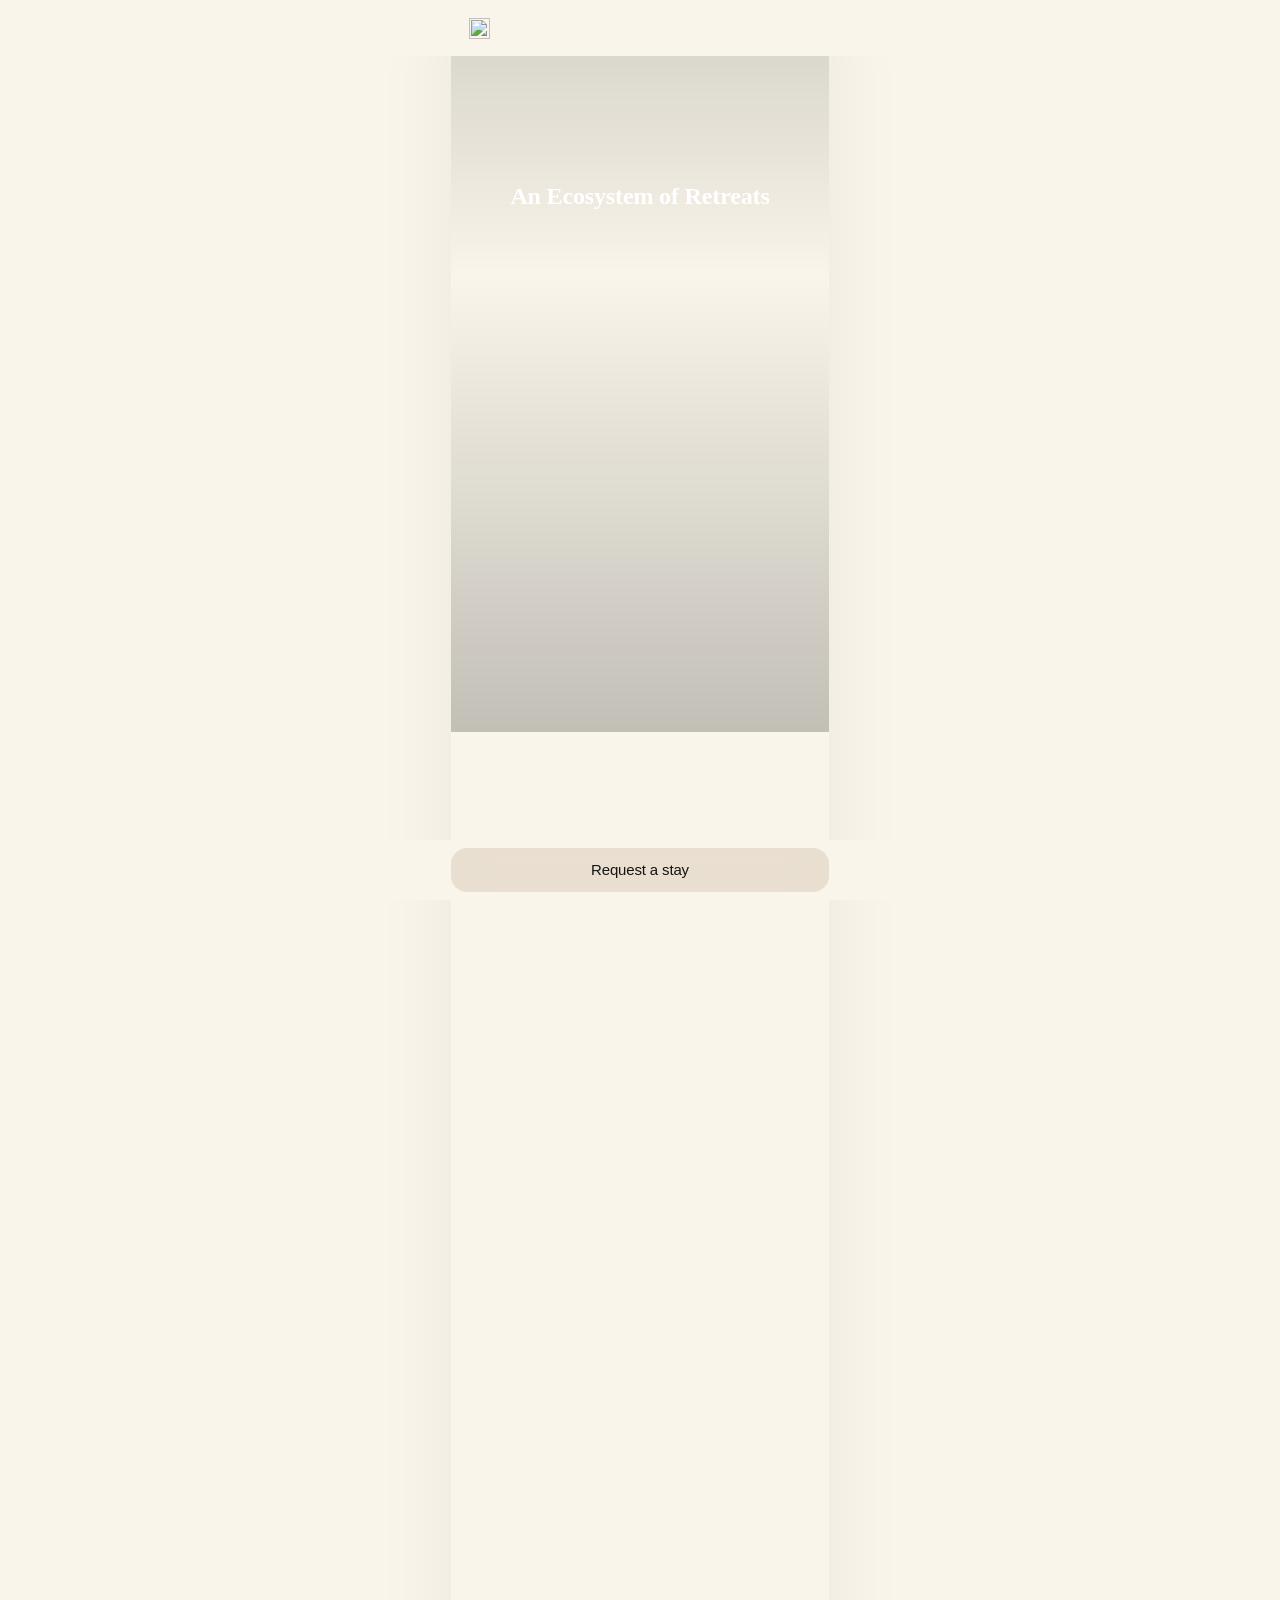
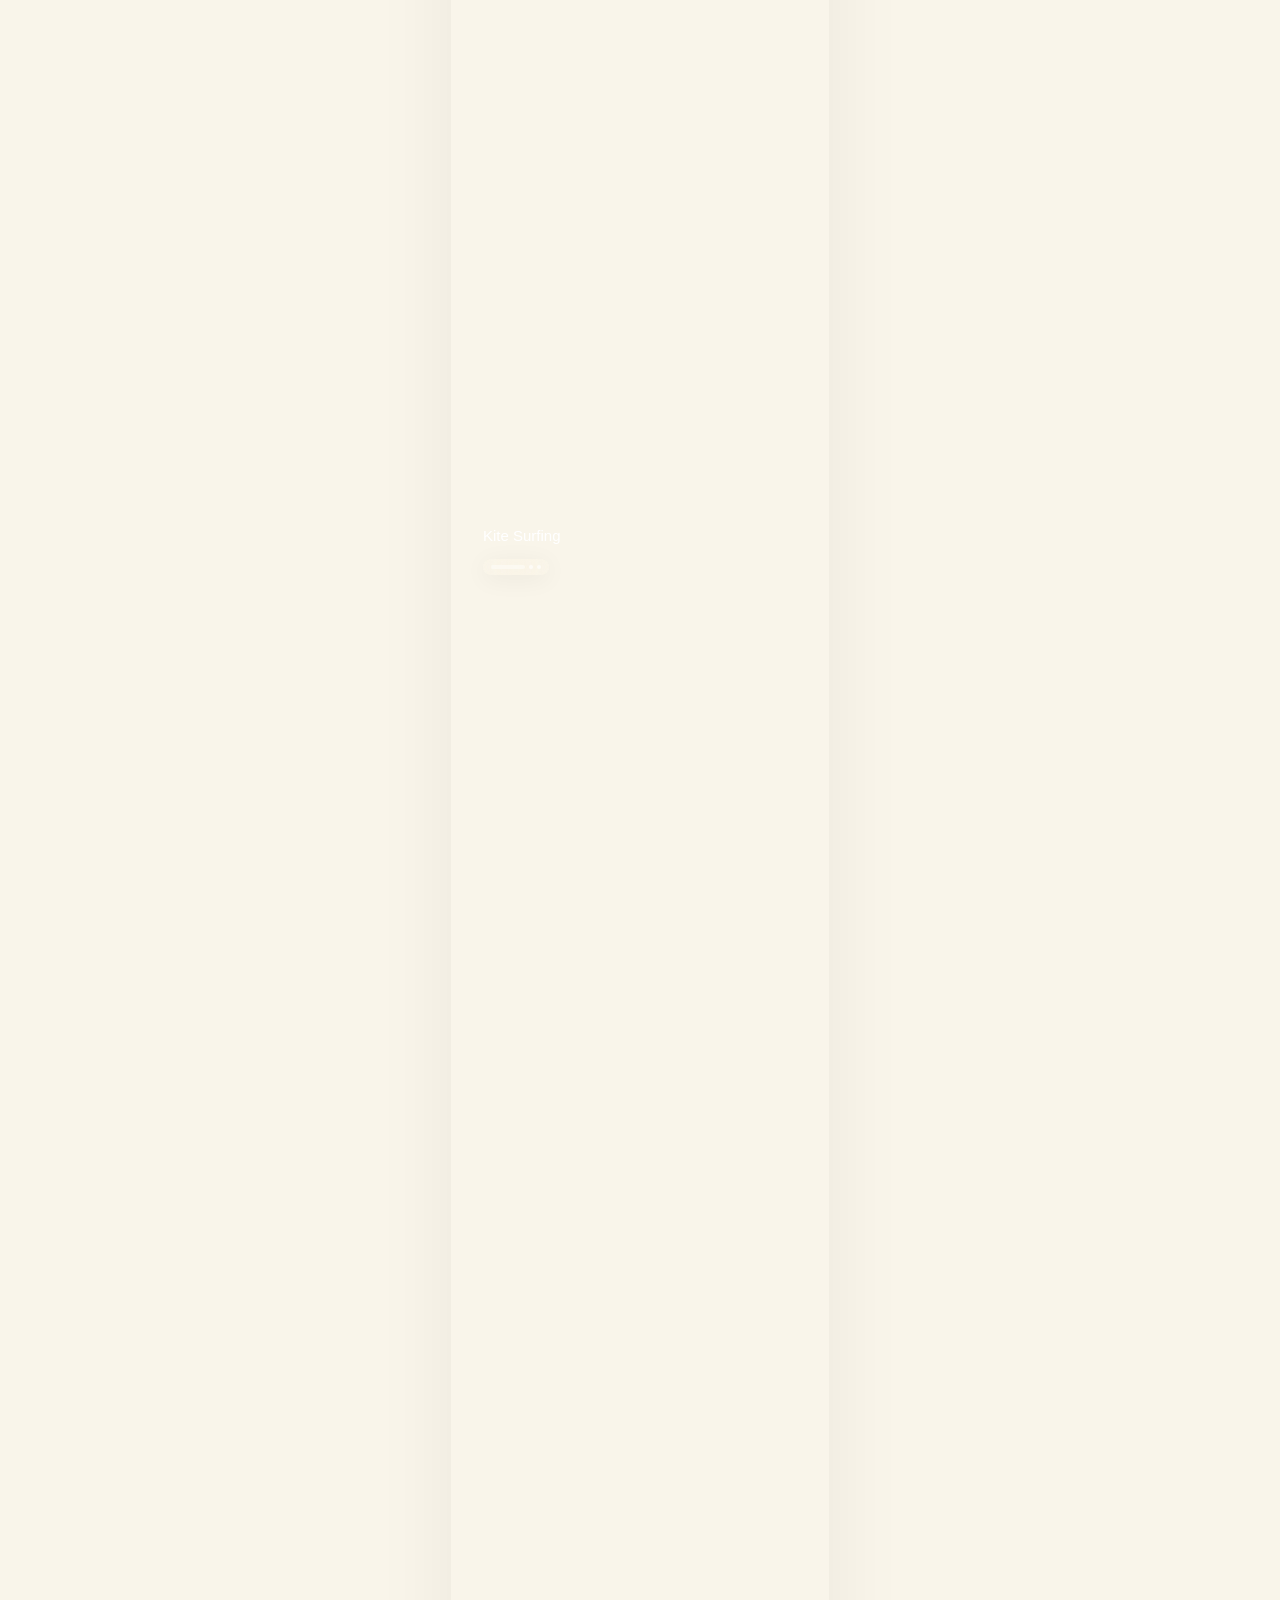
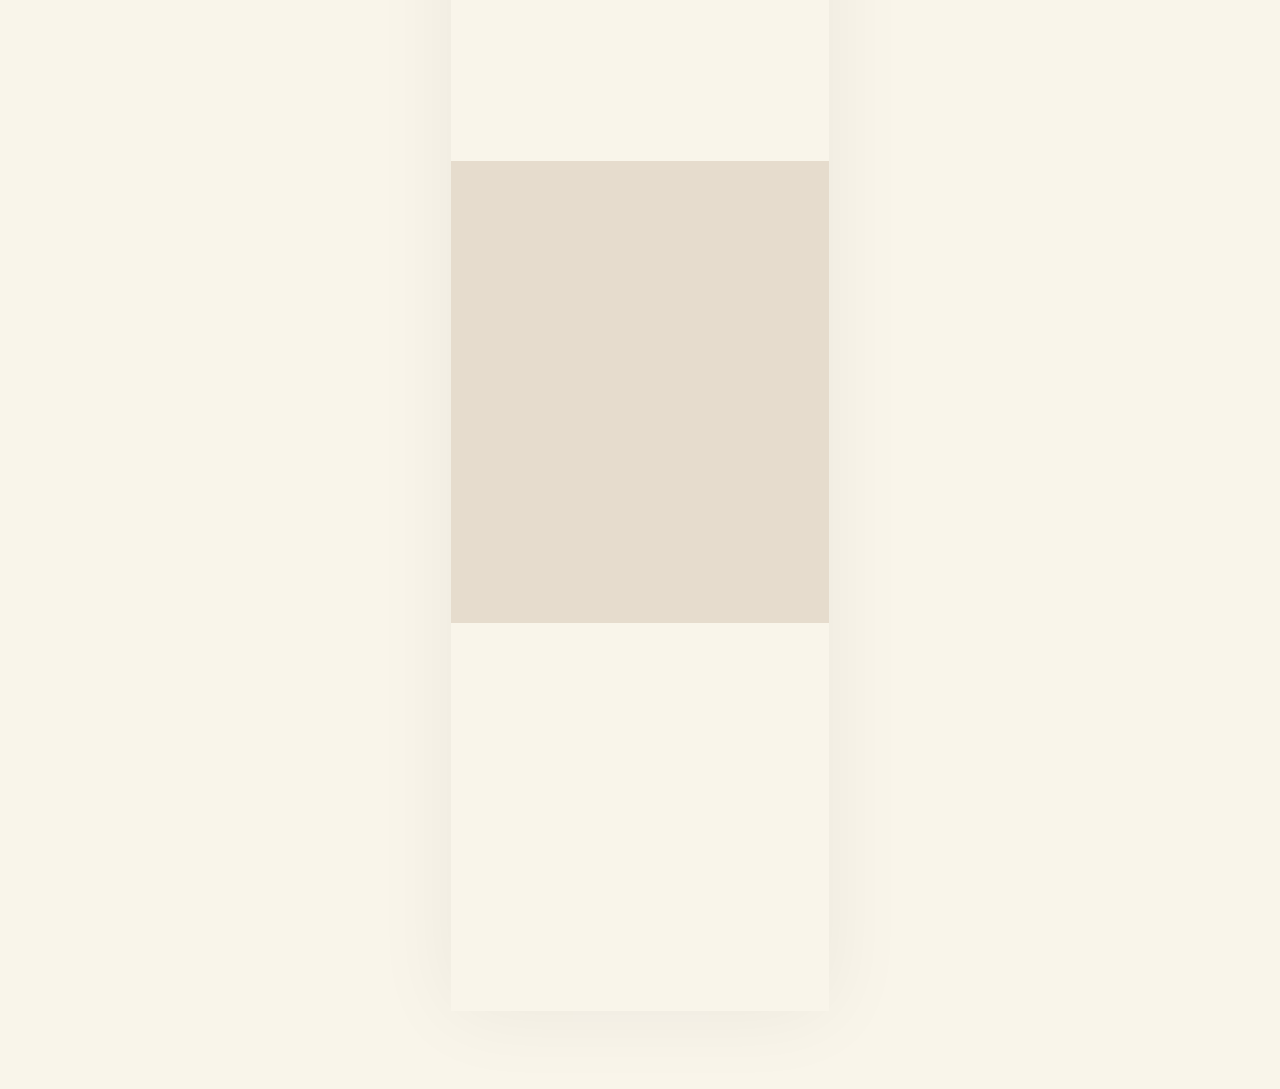
==== commit 8b042fc3: "Deliver v2 card media through opt JPEGs and refine hero chrome layout. Use compressed placeholders f" ====
--- a/v2/index.html
+++ b/v2/index.html
@@ -8,28 +8,28 @@
     <title>Utopia — An Ecosystem of Retreats (v2)</title>
     <link rel="icon" href="../assets/logo-mark.svg" type="image/svg+xml" />
     <link rel="stylesheet" href="css/fonts.css?v=20260612-1406" />
-    <link rel="stylesheet" href="css/tokens.css?v=20260612-1540" />
+    <link rel="stylesheet" href="css/tokens.css?v=20260612-1740" />
     <link rel="stylesheet" href="css/base.css?v=20260612-1540" />
-    <link rel="stylesheet" href="css/components.css?v=20260612-1500" />
-    <link rel="stylesheet" href="css/sections.css?v=20260612-1540" />
+    <link rel="stylesheet" href="css/components.css?v=20260604-2000" />
+    <link rel="stylesheet" href="css/sections.css?v=20260604-2000" />
     <link rel="stylesheet" href="css/menu.css?v=20260612-1400" />
     <link rel="stylesheet" href="css/parallax.css?v=20260610-1310" />
-    <link rel="stylesheet" href="css/responsive.css?v=20260610-2600" />
+    <link rel="stylesheet" href="css/responsive.css?v=20260612-1800" />
     <link rel="stylesheet" href="css/reveal.css?v=20260604-1700" />
     <link
       rel="stylesheet"
       href="https://cdn.jsdelivr.net/npm/swiper@11/swiper-bundle.min.css"
       crossorigin="anonymous"
     />
-    <link rel="stylesheet" href="css/hero-swiper.css?v=20260604-1755" />
+    <link rel="stylesheet" href="css/hero-swiper.css?v=20260604-2000" />
     <link
       rel="preload"
       as="image"
-      href="../assets/opt/enhanced_hero-bg-roca.jpg?v=20260610-1330"
+      href="../assets/opt/enhanced_hero-bg-roca.jpg?v=20260604-2000"
       fetchpriority="high"
     />
   </head>
-  <body class="has-fixed-chrome is-past-hero" data-page-version="v2">
+  <body class="has-fixed-chrome" data-page-version="v2">
     <header class="site-chrome is-visible" id="site-chrome" aria-hidden="false">
       <div class="site-chrome__row">
         <button
@@ -58,9 +58,7 @@
       <!-- Screen 1: Hero (378×794) -->
       <section class="hero" id="top" aria-label="Hero">
         <div class="hero__emblem" aria-hidden="true">
-          <div class="hero__emblem-glass">
-            <img class="hero__emblem-mark" src="../assets/hero-emblem.svg" alt="" width="100" height="100" />
-          </div>
+          <img class="hero__emblem-mark" src="../assets/logo-mark-dark.svg" alt="" width="29" height="40" />
         </div>
 
         <!-- Background swiper (controlled by cards swiper) -->
@@ -219,11 +217,11 @@
             <div class="parallax-media beyond__card-media">
               <video
                 class="beyond__image beyond__video"
-                data-parallax="img"
                 data-src="../assets/jet.mp4?v=20260604-1527"
-                poster="../assets/opt/beyond-jet.jpg?v=20260610-1330"
-                width="314"
-                height="200"
+                data-poster="../assets/beyond-jet.png"
+                poster="../assets/opt/beyond-jet.jpg?v=20260604-2000"
+                width="346"
+                height="220"
                 muted
                 loop
                 playsinline
@@ -246,11 +244,11 @@
             <div class="parallax-media beyond__card-media">
               <video
                 class="beyond__image beyond__video"
-                data-parallax="img"
                 data-src="../assets/yacht.mp4?v=20260604-1525"
-                poster="../assets/opt/beyond-yacht.jpg?v=20260610-1330"
-                width="314"
-                height="200"
+                data-poster="../assets/beyond-yacht.png"
+                poster="../assets/opt/beyond-yacht.jpg?v=20260604-2000"
+                width="346"
+                height="220"
                 muted
                 loop
                 playsinline
@@ -287,15 +285,15 @@
             <div class="days__stage" aria-roledescription="carousel" aria-label="Experience highlights">
               <div class="days__track">
                 <article class="days__card" data-index="0" data-label="Water Sports">
-                  <img src="../assets/opt/days-water.png?v=20260611-1400" alt="" width="260" height="348" loading="lazy" decoding="async" data-parallax="img" />
+                  <img data-src="../assets/days-water.png" alt="" width="287" height="383" loading="lazy" decoding="async" data-parallax="img" />
                   <p class="days__card-caption">Water Sports</p>
                 </article>
                 <article class="days__card" data-index="1" data-label="Fine Dining">
-                  <img src="../assets/opt/days-dining.jpg?v=20260610-1330" alt="" width="260" height="348" loading="lazy" decoding="async" data-parallax="img" />
+                  <img data-src="../assets/days-dining.png" alt="" width="287" height="383" loading="lazy" decoding="async" data-parallax="img" />
                   <p class="days__card-caption">Fine Dining</p>
                 </article>
                 <article class="days__card" data-index="2" data-label="Wellness">
-                  <img src="../assets/opt/days-wellness.jpg?v=20260610-1330" alt="" width="260" height="348" loading="lazy" decoding="async" data-parallax="img" />
+                  <img data-src="../assets/days-wellness.png" alt="" width="287" height="383" loading="lazy" decoding="async" data-parallax="img" />
                   <p class="days__card-caption">Wellness</p>
                 </article>
               </div>
@@ -338,7 +336,8 @@
           <video
             class="cta-final__video"
             data-src="../assets/footer.mp4"
-            poster="../assets/opt/cta-footer-poster.jpg?v=20260610-1330"
+            data-poster="../assets/opt/cta-footer-poster.jpg"
+            poster="../assets/opt/cta-footer-poster.jpg?v=20260604-2000"
             width="2052"
             height="1008"
             muted
@@ -425,6 +424,6 @@
       <a class="dock-bar__cta" href="#request">Request a stay</a>
     </nav>
 
-    <script type="module" src="js/main.js?v=20260604-3060"></script>
+    <script type="module" src="js/main.js?v=20260604-2000"></script>
   </body>
 </html>
--- a/v2/css/tokens.css
+++ b/v2/css/tokens.css
@@ -60,7 +60,12 @@
   --hero-card-height: calc(var(--hero-card-width) * 420 / 314);
   --days-stage-max: min(412px, var(--app-width));
   --stage-media-height: 462px;
-  --beyond-card-height: 420px;
+  --beyond-pad: var(--space-sm);
+  --beyond-card-width: min(346px, calc(var(--app-width) - var(--beyond-pad) * 2));
+  --beyond-card-height: calc(var(--beyond-card-width) * 420 / 314);
+  --days-pad: var(--beyond-pad);
+  --days-stage-width: calc(412px * var(--beyond-card-width) / 314);
+  --days-active-height: calc(347.77px * var(--beyond-card-width) / 314);
 
   --chrome-bar-height: 56px;
   --site-chrome-height: calc(var(--chrome-bar-height) + env(safe-area-inset-top, 0px));
--- a/v2/css/components.css
+++ b/v2/css/components.css
@@ -12,33 +12,29 @@
 
 .hero__emblem {
   position: absolute;
-  z-index: 4;
-  left: 0;
-  right: 0;
-  top: calc(var(--site-chrome-height) + 8px);
+  z-index: 96;
+  left: 50%;
+  top: calc(env(safe-area-inset-top, 0px) + (var(--chrome-bar-height) - 40px) / 2);
+  transform: translateX(-50%);
   display: flex;
   justify-content: center;
-  align-items: flex-start;
+  align-items: center;
   pointer-events: none;
   user-select: none;
-}
-
-.hero__emblem-glass {
-  display: flex;
-  align-items: center;
-  justify-content: center;
-  width: 100px;
-  height: 100px;
-  border-radius: 50%;
-  background: rgba(255, 255, 255, 0.06);
-  -webkit-backdrop-filter: blur(var(--glass-blur)) saturate(var(--glass-saturate));
-  backdrop-filter: blur(var(--glass-blur)) saturate(var(--glass-saturate));
+  transition:
+    opacity 0.45s var(--ease-cinematic),
+    visibility 0.45s var(--ease-cinematic);
+}
+
+body.is-past-hero .hero__emblem {
+  opacity: 0;
+  visibility: hidden;
 }
 
 .hero__emblem-mark {
   display: block;
-  width: 100px;
-  height: 100px;
+  width: 29px;
+  height: 40px;
 }
 
 .site-chrome {
@@ -60,7 +56,8 @@
   transition:
     transform 0.45s var(--ease-cinematic),
     opacity 0.45s var(--ease-cinematic),
-    visibility 0.45s var(--ease-cinematic);
+    visibility 0.45s var(--ease-cinematic),
+    background-color 0.45s var(--ease-cinematic);
 }
 
 body.has-fixed-chrome .site-chrome {
@@ -72,6 +69,14 @@
   backdrop-filter: none;
   -webkit-backdrop-filter: none;
   box-shadow: none;
+}
+
+body.has-fixed-chrome:not(.is-past-hero) .site-chrome__logo {
+  visibility: hidden;
+}
+
+body.has-fixed-chrome.is-past-hero .site-chrome__logo {
+  visibility: visible;
 }
 
 .site-chrome[hidden] {
@@ -371,6 +376,7 @@
   border: 1px solid rgba(229, 218, 203, 0.7);
   background: rgba(255, 255, 255, 0.01);
   position: relative;
+  overflow: hidden;
   scroll-snap-align: center;
   scroll-snap-stop: normal;
   touch-action: inherit;
@@ -387,10 +393,34 @@
     0 2px 2px rgba(0, 0, 0, 0.05);
 }
 
+.location-card__media {
+  position: absolute;
+  inset: 0;
+  width: 100%;
+  height: 100%;
+  object-fit: cover;
+  z-index: 0;
+  background: #d9d9d9;
+  transition: opacity 0.35s var(--ease-cinematic);
+}
+
+.location-card__media.is-loading {
+  opacity: 0.9;
+}
+
+.location-card__media.is-ready {
+  opacity: 1;
+}
+
+.location-card.is-center .location-card__media {
+  opacity: 0;
+}
+
 .location-card__label {
   position: absolute;
   left: 20px;
   bottom: 19px;
+  z-index: 1;
   display: flex;
   align-items: center;
   gap: 8px;
--- a/v2/css/sections.css
+++ b/v2/css/sections.css
@@ -1,6 +1,6 @@
 /* —— Hero (Figma 711:1216 — 378×794) —— */
 .hero {
-  --hero-content-top: calc(var(--site-chrome-height) + 158px);
+  --hero-content-top: calc(var(--site-chrome-height) + 126px);
   --hero-content-bottom: 62px;
   --hero-title-cards-gap: 36px;
 
@@ -635,7 +635,7 @@
   max-width: var(--max-width);
   margin: 0 auto;
   padding-block: var(--space-section-top-60) var(--space-section-bottom-40);
-  padding-inline: var(--pad-left) var(--pad-right);
+  padding-inline: var(--beyond-pad);
   display: flex;
   flex-direction: column;
   align-items: stretch;
@@ -648,8 +648,8 @@
   flex-direction: column;
   gap: var(--space-xs);
   width: 100%;
-  max-width: var(--content-width);
-  margin-bottom: var(--space-xl);
+  max-width: var(--beyond-card-width);
+  margin-bottom: 31px;
 }
 
 .beyond__title {
@@ -674,7 +674,7 @@
   flex-direction: column;
   gap: 14px;
   width: 100%;
-  max-width: var(--content-width);
+  max-width: var(--beyond-card-width);
 }
 
 .beyond__card {
@@ -707,7 +707,7 @@
   width: 100%;
   flex: 1 1 auto;
   min-height: 0;
-  padding: var(--space-md) var(--space-md) 0;
+  padding: var(--space-sm) var(--space-sm) 0;
   overflow: hidden;
   border-radius: calc(var(--radius-card) - 4px);
   background: transparent;
@@ -792,15 +792,15 @@
   flex-direction: column;
   gap: var(--space-xs);
   width: 100%;
-  padding-inline: var(--pad-left) var(--pad-right);
-  box-sizing: border-box;
-}
-
-/* Figma frame edge — clip 412px stage at x=32 (visible width = frame − 32) */
+  padding-inline: var(--days-pad);
+  box-sizing: border-box;
+}
+
+/* Figma 614:2836 — stage bleeds past frame right; left edge at 16px */
 .days__viewport {
   overflow: hidden;
   width: 100%;
-  padding-left: var(--pad-left);
+  padding-left: var(--days-pad);
   box-sizing: border-box;
 }
 
@@ -821,7 +821,7 @@
   color: #161514;
 }
 
-/* Figma 614:2836 — 412px stage extends past frame; .days__viewport clips at 378 */
+/* Figma 614:2836 — stage extends past frame; scaled with --beyond-card-width */
 .days__carousel {
   --days-scale: 1;
 
@@ -830,11 +830,11 @@
   flex-direction: column;
   align-items: stretch;
   gap: var(--space-sm);
-  width: 412px;
+  width: var(--days-stage-width);
   max-width: none;
 }
 
-/* Viewport up to 412×348; positions scaled in experiences.js */
+/* Viewport height set in experiences.js; default matches scaled Figma active card */
 .days__stage {
   --days-ease: cubic-bezier(0.22, 0.61, 0.36, 1);
   --days-duration: 700ms;
@@ -842,7 +842,7 @@
 
   position: relative;
   width: 100%;
-  height: 347.77px;
+  height: var(--days-active-height);
   overflow: visible;
   touch-action: pan-y;
   user-select: none;
@@ -861,7 +861,7 @@
 .days__track {
   position: relative;
   width: 100%;
-  height: 347.77px;
+  height: var(--days-active-height);
   transition: transform var(--days-duration) var(--days-ease);
 }
 
@@ -928,6 +928,15 @@
   height: 100%;
   object-fit: cover;
   background: #d9d9d9;
+  transition: opacity 0.35s var(--ease-cinematic);
+}
+
+.days__card img.is-loading {
+  opacity: 0.92;
+}
+
+.days__card img.is-ready {
+  opacity: 1;
 }
 
 .days__card::after {
--- a/v2/css/parallax.css
+++ b/v2/css/parallax.css
@@ -29,8 +29,8 @@
 
   .days__card [data-parallax] {
     width: 100%;
-    height: 112%;
-    margin-top: -6%;
+    height: 100%;
+    margin-top: 0;
     max-width: none;
     object-fit: cover;
     object-position: center;
--- a/v2/css/responsive.css
+++ b/v2/css/responsive.css
@@ -19,7 +19,10 @@
   }
 
   .hero {
-    --hero-content-top: max(160px, calc(env(safe-area-inset-top, 0px) + 148px));
+    --hero-content-top: max(
+      calc(var(--site-chrome-height) + 126px),
+      calc(env(safe-area-inset-top, 0px) + 174px)
+    );
     --hero-content-bottom: calc(var(--dock-safe) - 8px);
 
     width: var(--app-width);
@@ -107,7 +110,3 @@
 .footer {
   padding-bottom: 48px;
 }
-
-.days {
-  padding-bottom: calc(var(--dock-safe) + 24px);
-}
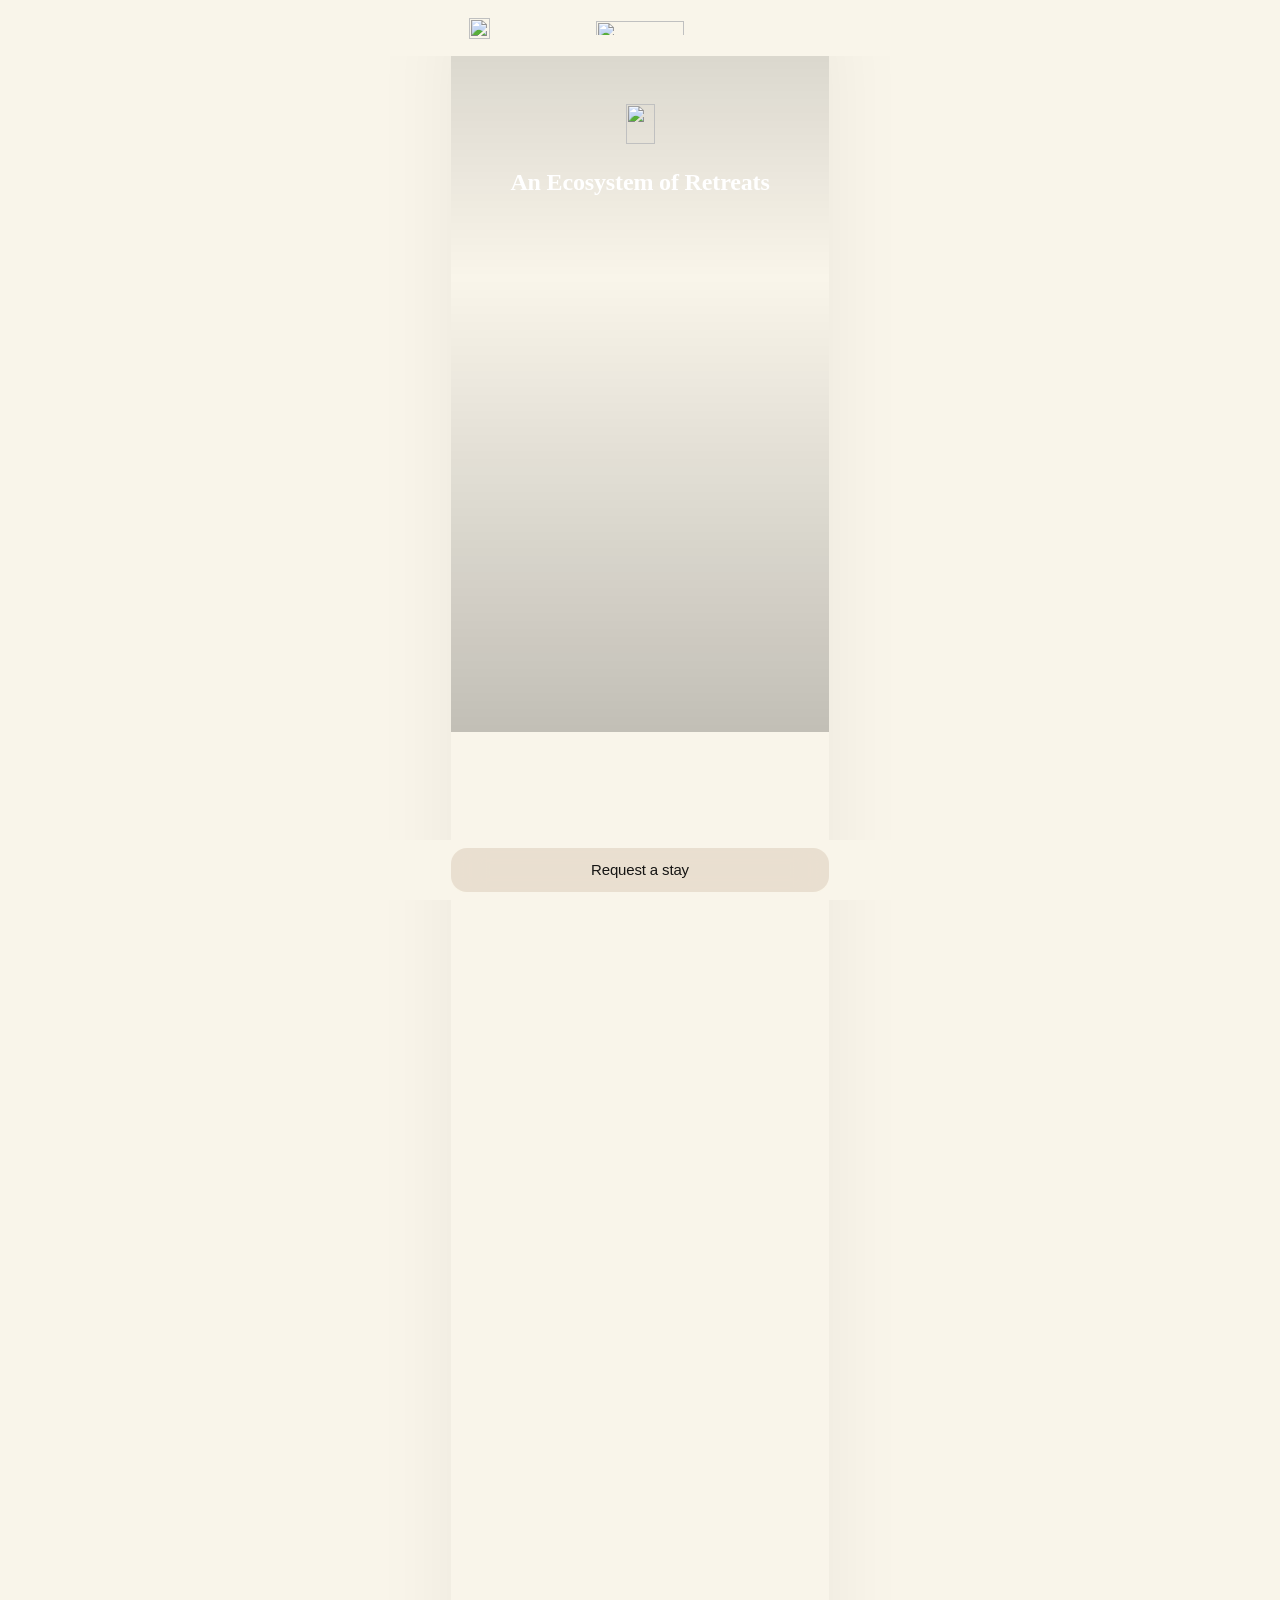
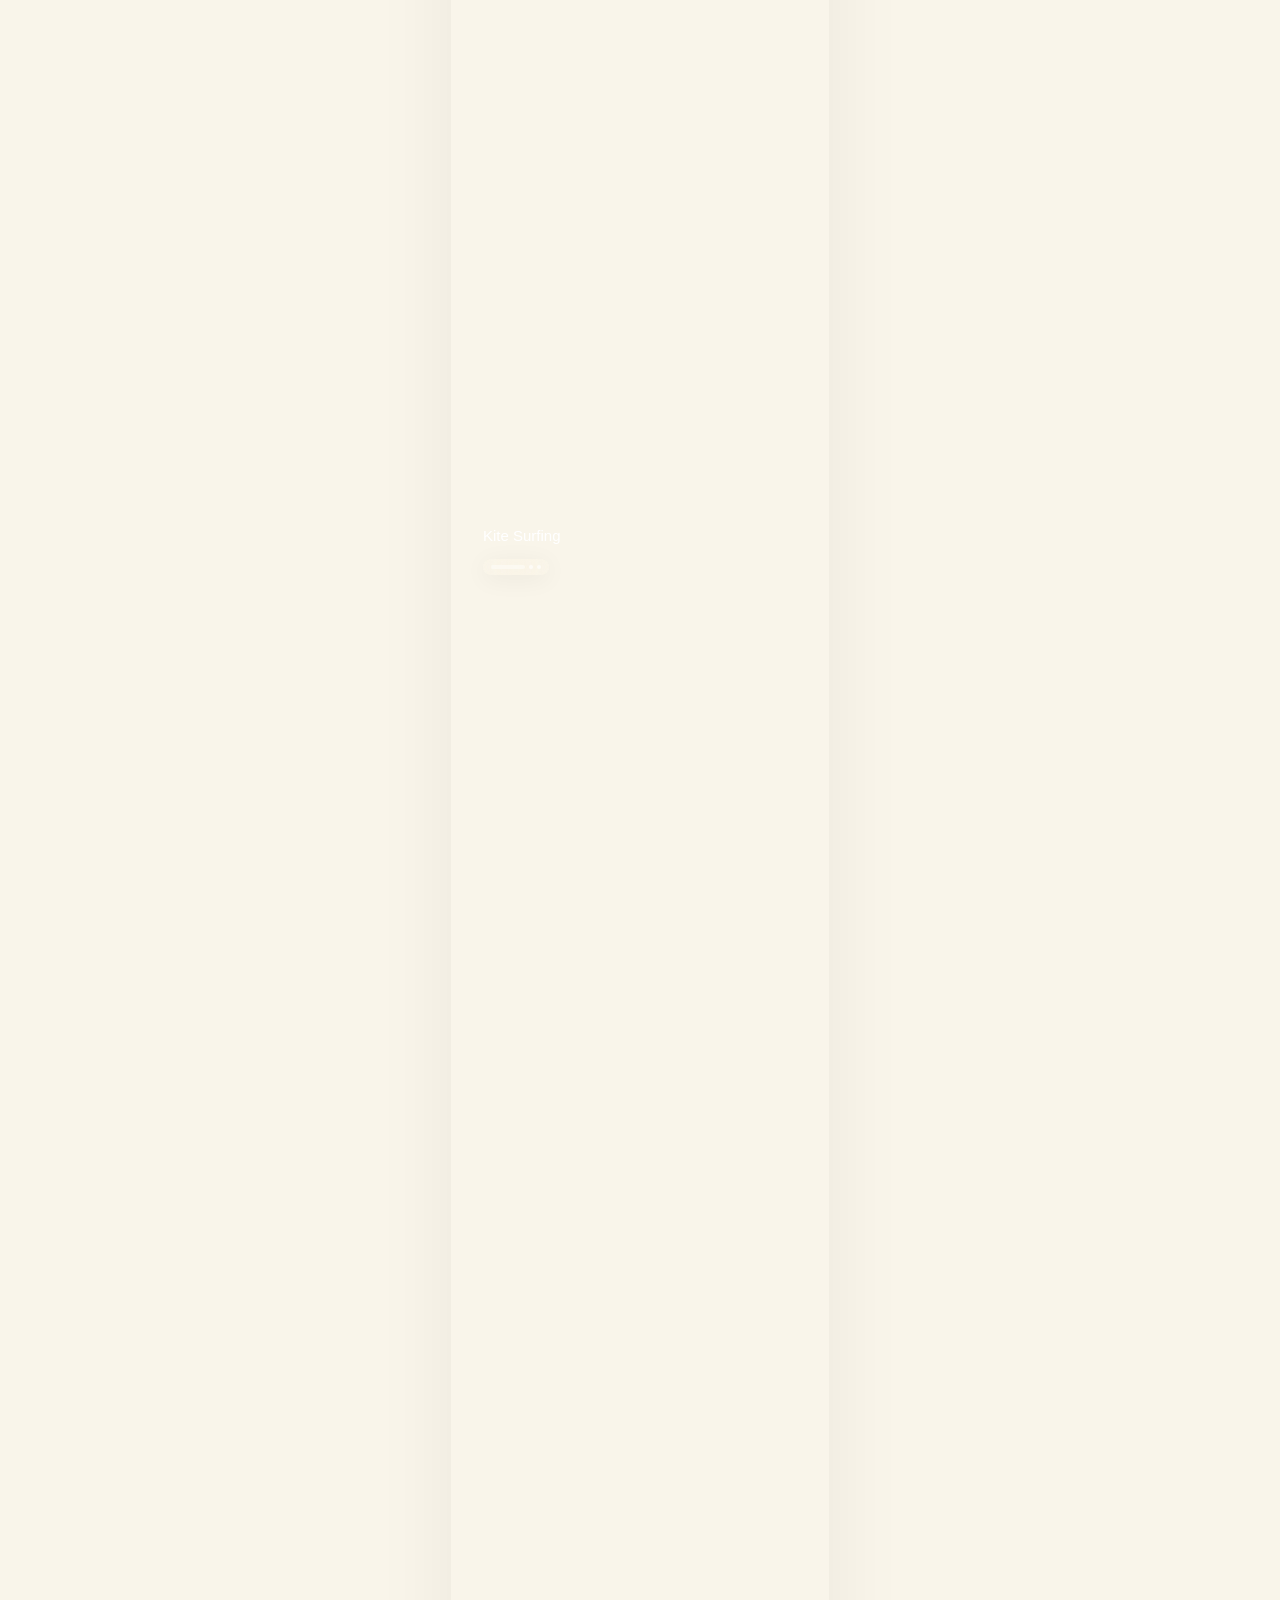
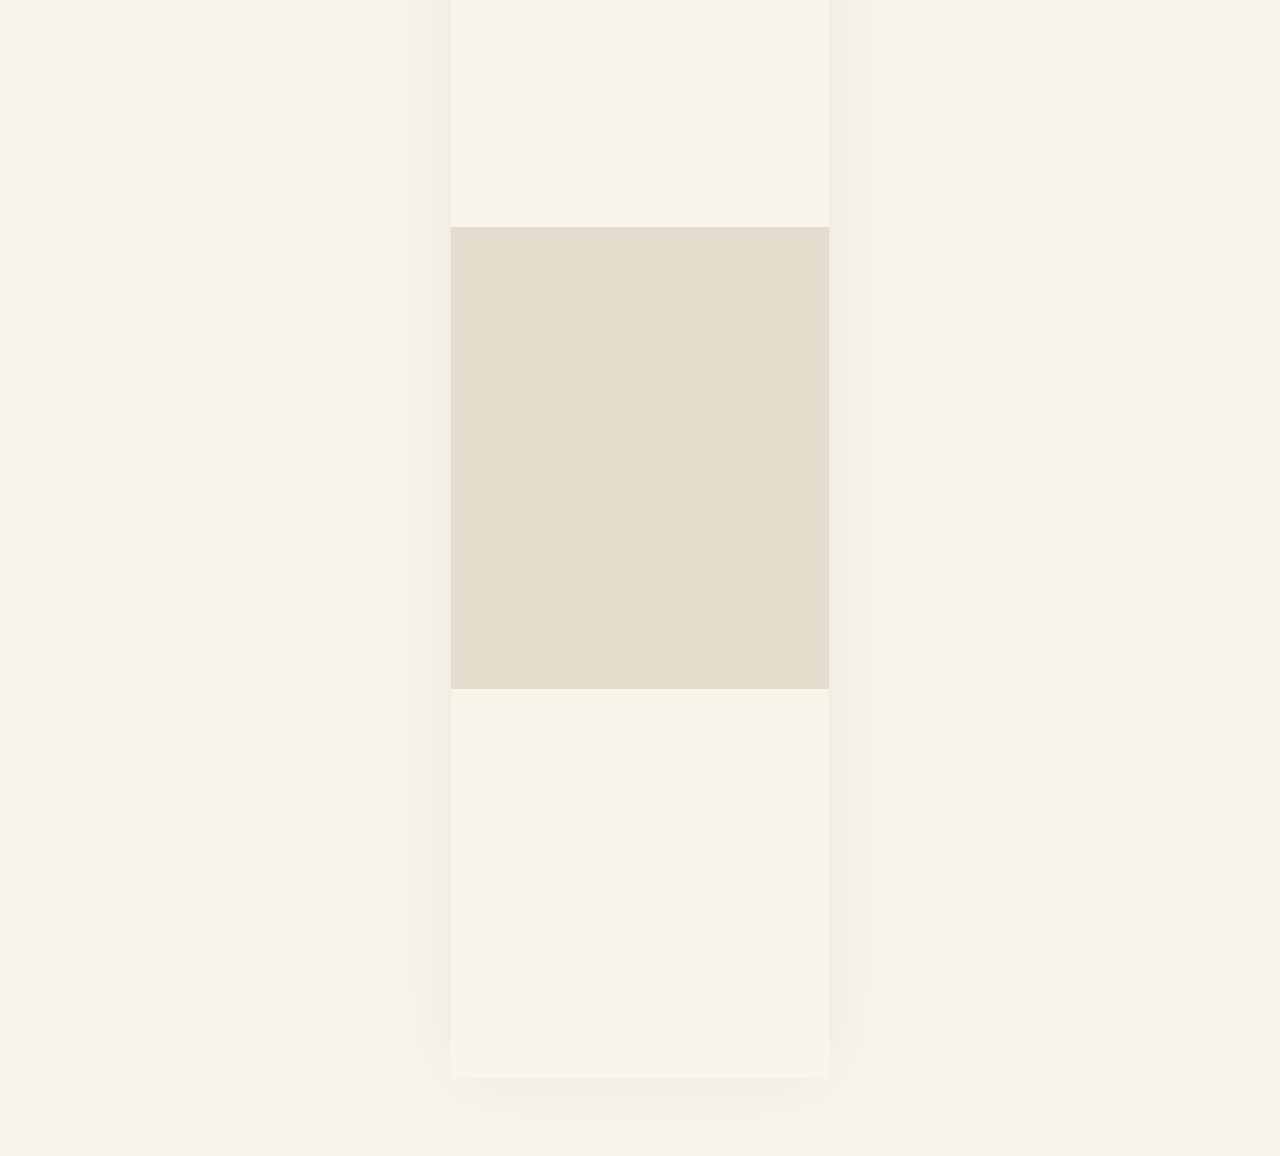
==== commit 693953d3: "Fix v2 hero branding and refine Beyond/Days section layout. Show header wordmark and white hero embl" ====
--- a/v2/index.html
+++ b/v2/index.html
@@ -8,13 +8,13 @@
     <title>Utopia — An Ecosystem of Retreats (v2)</title>
     <link rel="icon" href="../assets/logo-mark.svg" type="image/svg+xml" />
     <link rel="stylesheet" href="css/fonts.css?v=20260612-1406" />
-    <link rel="stylesheet" href="css/tokens.css?v=20260612-1740" />
+    <link rel="stylesheet" href="css/tokens.css?v=20260604-2140" />
     <link rel="stylesheet" href="css/base.css?v=20260612-1540" />
-    <link rel="stylesheet" href="css/components.css?v=20260604-2000" />
-    <link rel="stylesheet" href="css/sections.css?v=20260604-2000" />
+    <link rel="stylesheet" href="css/components.css?v=20260604-2150" />
+    <link rel="stylesheet" href="css/sections.css?v=20260604-2150" />
     <link rel="stylesheet" href="css/menu.css?v=20260612-1400" />
-    <link rel="stylesheet" href="css/parallax.css?v=20260610-1310" />
-    <link rel="stylesheet" href="css/responsive.css?v=20260612-1800" />
+    <link rel="stylesheet" href="css/parallax.css?v=20260604-2130" />
+    <link rel="stylesheet" href="css/responsive.css?v=20260604-2150" />
     <link rel="stylesheet" href="css/reveal.css?v=20260604-1700" />
     <link
       rel="stylesheet"
@@ -57,16 +57,15 @@
     <div class="page">
       <!-- Screen 1: Hero (378×794) -->
       <section class="hero" id="top" aria-label="Hero">
-        <div class="hero__emblem" aria-hidden="true">
-          <img class="hero__emblem-mark" src="../assets/logo-mark-dark.svg" alt="" width="29" height="40" />
-        </div>
-
         <!-- Background swiper (controlled by cards swiper) -->
         <div class="swiper hero__bg-swiper" aria-hidden="true">
           <div class="swiper-wrapper"></div>
         </div>
 
         <div class="hero__content">
+          <div class="hero__emblem" aria-hidden="true">
+            <img class="hero__emblem-mark" src="../assets/logo-mark.svg" alt="" width="29" height="40" />
+          </div>
           <h1 class="heading-hero" data-reveal>An Ecosystem of Retreats</h1>
           <div class="hero__cards-wrap" data-reveal>
             <!-- Cards swiper (master) -->
@@ -280,31 +279,34 @@
           </p>
         </div>
 
-        <div class="days__viewport" data-reveal>
-          <div class="days__carousel">
-            <div class="days__stage" aria-roledescription="carousel" aria-label="Experience highlights">
-              <div class="days__track">
-                <article class="days__card" data-index="0" data-label="Water Sports">
-                  <img data-src="../assets/days-water.png" alt="" width="287" height="383" loading="lazy" decoding="async" data-parallax="img" />
-                  <p class="days__card-caption">Water Sports</p>
-                </article>
-                <article class="days__card" data-index="1" data-label="Fine Dining">
-                  <img data-src="../assets/days-dining.png" alt="" width="287" height="383" loading="lazy" decoding="async" data-parallax="img" />
-                  <p class="days__card-caption">Fine Dining</p>
-                </article>
-                <article class="days__card" data-index="2" data-label="Wellness">
-                  <img data-src="../assets/days-wellness.png" alt="" width="287" height="383" loading="lazy" decoding="async" data-parallax="img" />
-                  <p class="days__card-caption">Wellness</p>
-                </article>
-              </div>
-              <button type="button" class="days__hit days__hit--prev" aria-label="Previous slide"></button>
-              <button type="button" class="days__hit days__hit--next" aria-label="Next slide"></button>
-            </div>
+        <div class="days__showcase" data-reveal>
+          <div class="days__viewport">
+            <div class="days__carousel">
+              <div class="days__stage" aria-roledescription="carousel" aria-label="Experience highlights">
+                <div class="days__track">
+                  <article class="days__card" data-index="0" data-label="Water Sports">
+                    <img data-src="../assets/days-water.png" alt="" width="287" height="383" loading="lazy" decoding="async" data-parallax="img" />
+                  </article>
+                  <article class="days__card" data-index="1" data-label="Fine Dining">
+                    <img data-src="../assets/days-dining.png" alt="" width="287" height="383" loading="lazy" decoding="async" data-parallax="img" />
+                  </article>
+                  <article class="days__card" data-index="2" data-label="Wellness">
+                    <img data-src="../assets/days-wellness.png" alt="" width="287" height="383" loading="lazy" decoding="async" data-parallax="img" />
+                  </article>
+                </div>
+                <button type="button" class="days__hit days__hit--prev" aria-label="Previous slide"></button>
+                <button type="button" class="days__hit days__hit--next" aria-label="Next slide"></button>
+              </div>
+            </div>
+          </div>
+
+          <div class="days__meta">
+            <p class="days__caption" aria-live="polite">Water Sports</p>
             <div class="days__footer">
               <div
                 class="days__progress"
                 role="progressbar"
-                aria-label="Carousel autoplay"
+                aria-label="Water Sports, carousel autoplay"
                 aria-valuemin="0"
                 aria-valuemax="100"
                 aria-valuenow="0"
--- a/v2/css/tokens.css
+++ b/v2/css/tokens.css
@@ -63,6 +63,9 @@
   --beyond-pad: var(--space-sm);
   --beyond-card-width: min(346px, calc(var(--app-width) - var(--beyond-pad) * 2));
   --beyond-card-height: calc(var(--beyond-card-width) * 420 / 314);
+  --beyond-card-inner-gap: 18px;
+  --beyond-card-media-height: calc(272px * var(--beyond-card-width) / 314);
+  --beyond-card-media-inset-x: calc(20px * var(--beyond-card-width) / 314);
   --days-pad: var(--beyond-pad);
   --days-stage-width: calc(412px * var(--beyond-card-width) / 314);
   --days-active-height: calc(347.77px * var(--beyond-card-width) / 314);
--- a/v2/css/components.css
+++ b/v2/css/components.css
@@ -11,14 +11,13 @@
 }
 
 .hero__emblem {
-  position: absolute;
-  z-index: 96;
-  left: 50%;
-  top: calc(env(safe-area-inset-top, 0px) + (var(--chrome-bar-height) - 40px) / 2);
-  transform: translateX(-50%);
+  position: relative;
+  z-index: 1;
   display: flex;
   justify-content: center;
   align-items: center;
+  width: 100%;
+  margin: 0 0 24px;
   pointer-events: none;
   user-select: none;
   transition:
@@ -69,14 +68,6 @@
   backdrop-filter: none;
   -webkit-backdrop-filter: none;
   box-shadow: none;
-}
-
-body.has-fixed-chrome:not(.is-past-hero) .site-chrome__logo {
-  visibility: hidden;
-}
-
-body.has-fixed-chrome.is-past-hero .site-chrome__logo {
-  visibility: visible;
 }
 
 .site-chrome[hidden] {
@@ -393,34 +384,10 @@
     0 2px 2px rgba(0, 0, 0, 0.05);
 }
 
-.location-card__media {
-  position: absolute;
-  inset: 0;
-  width: 100%;
-  height: 100%;
-  object-fit: cover;
-  z-index: 0;
-  background: #d9d9d9;
-  transition: opacity 0.35s var(--ease-cinematic);
-}
-
-.location-card__media.is-loading {
-  opacity: 0.9;
-}
-
-.location-card__media.is-ready {
-  opacity: 1;
-}
-
-.location-card.is-center .location-card__media {
-  opacity: 0;
-}
-
 .location-card__label {
   position: absolute;
   left: 20px;
   bottom: 19px;
-  z-index: 1;
   display: flex;
   align-items: center;
   gap: 8px;
--- a/v2/css/sections.css
+++ b/v2/css/sections.css
@@ -1,6 +1,6 @@
 /* —— Hero (Figma 711:1216 — 378×794) —— */
 .hero {
-  --hero-content-top: calc(var(--site-chrome-height) + 126px);
+  --hero-content-top: calc(var(--site-chrome-height) + 48px);
   --hero-content-bottom: 62px;
   --hero-title-cards-gap: 36px;
 
@@ -635,7 +635,7 @@
   max-width: var(--max-width);
   margin: 0 auto;
   padding-block: var(--space-section-top-60) var(--space-section-bottom-40);
-  padding-inline: var(--beyond-pad);
+  padding-inline: 0;
   display: flex;
   flex-direction: column;
   align-items: stretch;
@@ -648,7 +648,8 @@
   flex-direction: column;
   gap: var(--space-xs);
   width: 100%;
-  max-width: var(--beyond-card-width);
+  box-sizing: border-box;
+  padding-inline: var(--pad-left) var(--pad-right);
   margin-bottom: 31px;
 }
 
@@ -675,12 +676,14 @@
   gap: 14px;
   width: 100%;
   max-width: var(--beyond-card-width);
+  box-sizing: border-box;
+  padding-inline: var(--beyond-pad);
 }
 
 .beyond__card {
   display: flex;
   flex-direction: column;
-  gap: 18px;
+  gap: var(--beyond-card-inner-gap);
   width: 100%;
   height: var(--beyond-card-height);
   box-sizing: border-box;
@@ -705,12 +708,19 @@
 .beyond__card-media {
   box-sizing: border-box;
   width: 100%;
-  flex: 1 1 auto;
-  min-height: 0;
-  padding: var(--space-sm) var(--space-sm) 0;
+  flex: 0 0 var(--beyond-card-media-height);
+  height: var(--beyond-card-media-height);
+  min-height: var(--beyond-card-media-height);
+  max-height: var(--beyond-card-media-height);
+  padding: var(--space-sm) var(--beyond-card-media-inset-x) 0;
   overflow: hidden;
   border-radius: calc(var(--radius-card) - 4px);
   background: transparent;
+}
+
+.beyond__card-media.parallax-media {
+  display: flex;
+  flex-direction: column;
 }
 
 .beyond__image {
@@ -734,9 +744,13 @@
 .beyond__card-body {
   display: flex;
   flex-direction: column;
+  justify-content: flex-end;
   gap: var(--space-xxs);
-  flex-shrink: 0;
+  flex: 1 1 auto;
+  min-height: 0;
+  margin-top: auto;
   padding: 0 var(--space-md) var(--space-md);
+  box-sizing: border-box;
 }
 
 .beyond__head {
@@ -792,11 +806,18 @@
   flex-direction: column;
   gap: var(--space-xs);
   width: 100%;
-  padding-inline: var(--days-pad);
+  padding-inline: var(--pad-left) var(--pad-right);
   box-sizing: border-box;
 }
 
 /* Figma 614:2836 — stage bleeds past frame right; left edge at 16px */
+.days__showcase {
+  display: flex;
+  flex-direction: column;
+  gap: var(--space-sm);
+  width: 100%;
+}
+
 .days__viewport {
   overflow: hidden;
   width: 100%;
@@ -826,10 +847,7 @@
   --days-scale: 1;
 
   position: relative;
-  display: flex;
-  flex-direction: column;
-  align-items: stretch;
-  gap: var(--space-sm);
+  display: block;
   width: var(--days-stage-width);
   max-width: none;
 }
@@ -953,28 +971,26 @@
   pointer-events: none;
 }
 
-.days__card-caption {
-  position: absolute;
-  z-index: 1;
-  left: calc(20px * var(--days-scale, 1));
-  bottom: calc(20px * var(--days-scale, 1));
+.days__meta {
+  display: flex;
+  flex-direction: column;
+  align-items: flex-start;
+  gap: var(--space-sm);
+  width: 100%;
+  padding-inline: var(--pad-left) var(--pad-right);
+  box-sizing: border-box;
+}
+
+.days__caption {
   margin: 0;
   font-family: var(--font-sans);
   font-weight: 400;
   font-size: var(--text-sans-sm);
   line-height: var(--leading-sans);
-  color: #ffffff;
-  white-space: nowrap;
-  opacity: 0;
-  transition: opacity var(--days-duration) var(--days-ease);
-  pointer-events: none;
-}
-
-.days__card.is-active .days__card-caption {
-  opacity: 1;
-}
-
-/* Figma Frame 2131330167 — pill progress centered under active card */
+  color: #161514;
+}
+
+/* Figma Frame 2131330167 — pill progress under active slide label */
 .days__footer {
   display: flex;
   align-items: flex-start;
@@ -991,8 +1007,6 @@
   align-items: center;
   gap: calc(4px * var(--days-scale, 1));
   height: calc(16px * var(--days-scale, 1));
-  margin-left: var(--days-active-half-w, 130px);
-  transform: translateX(-50%);
   padding: calc(6px * var(--days-scale, 1)) calc(8px * var(--days-scale, 1));
   border-radius: calc(30px * var(--days-scale, 1));
   background: rgba(0, 0, 0, 0.06);
--- a/v2/css/parallax.css
+++ b/v2/css/parallax.css
@@ -12,7 +12,12 @@
     width: 128%;
   }
 
-  .parallax-media {
+  .parallax-media:not(.beyond__card-media) {
+    overflow: hidden;
+    flex-shrink: 0;
+  }
+
+  .beyond__card-media.parallax-media {
     overflow: hidden;
     flex-shrink: 0;
   }
--- a/v2/css/responsive.css
+++ b/v2/css/responsive.css
@@ -20,8 +20,8 @@
 
   .hero {
     --hero-content-top: max(
-      calc(var(--site-chrome-height) + 126px),
-      calc(env(safe-area-inset-top, 0px) + 174px)
+      calc(var(--site-chrome-height) + 48px),
+      calc(env(safe-area-inset-top, 0px) + 96px)
     );
     --hero-content-bottom: calc(var(--dock-safe) - 8px);
 
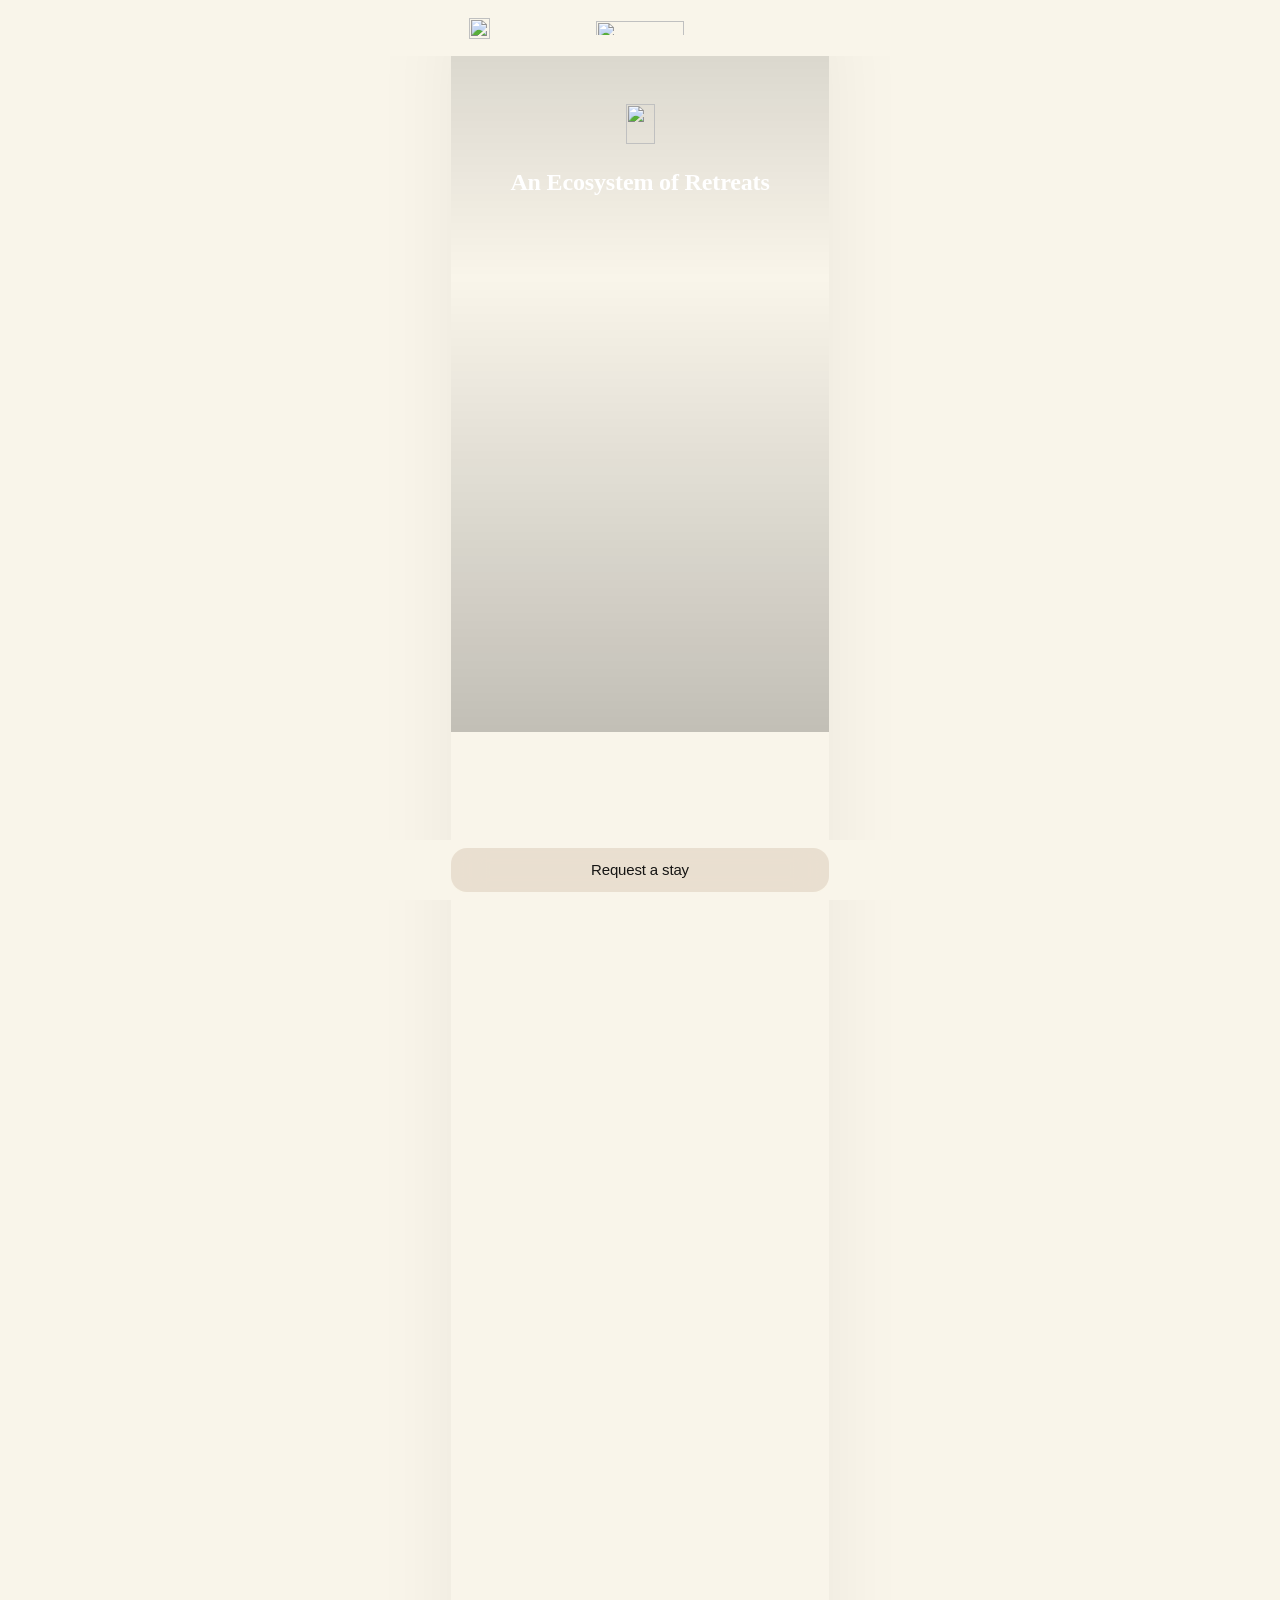
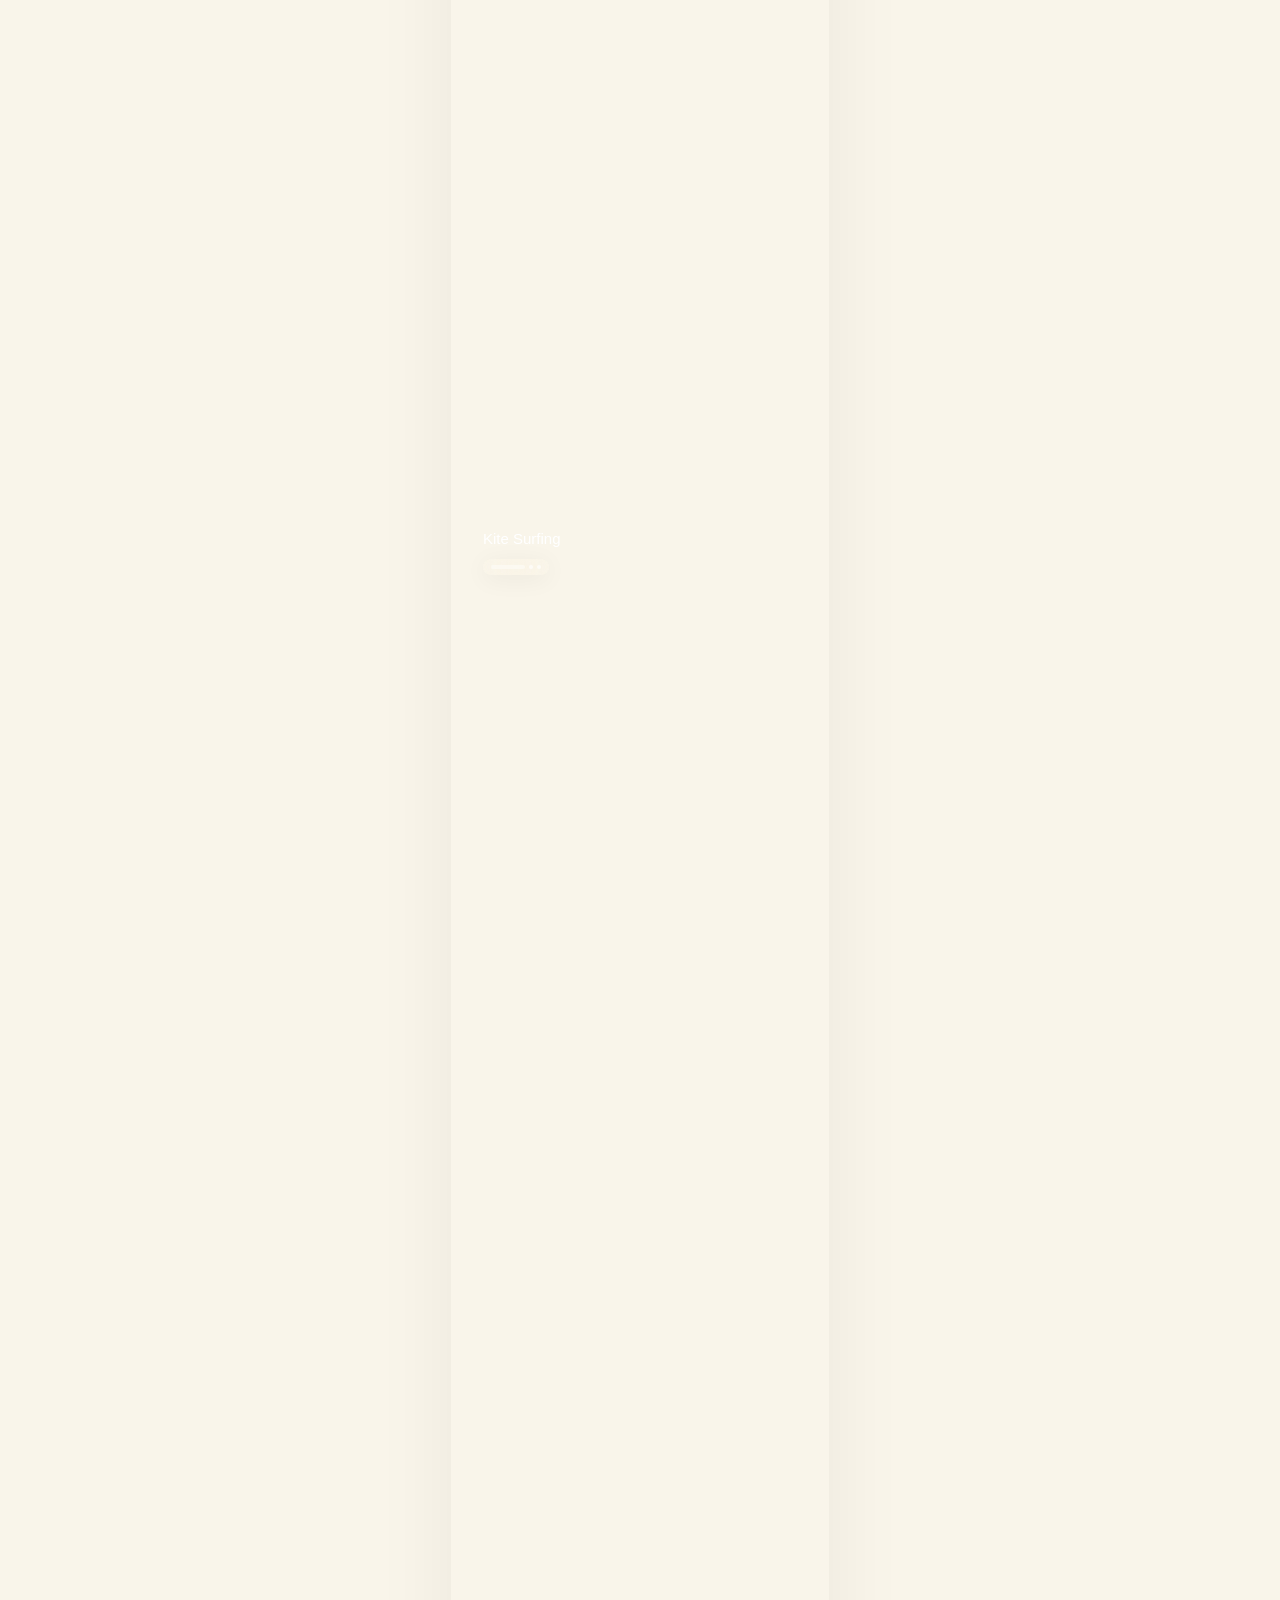
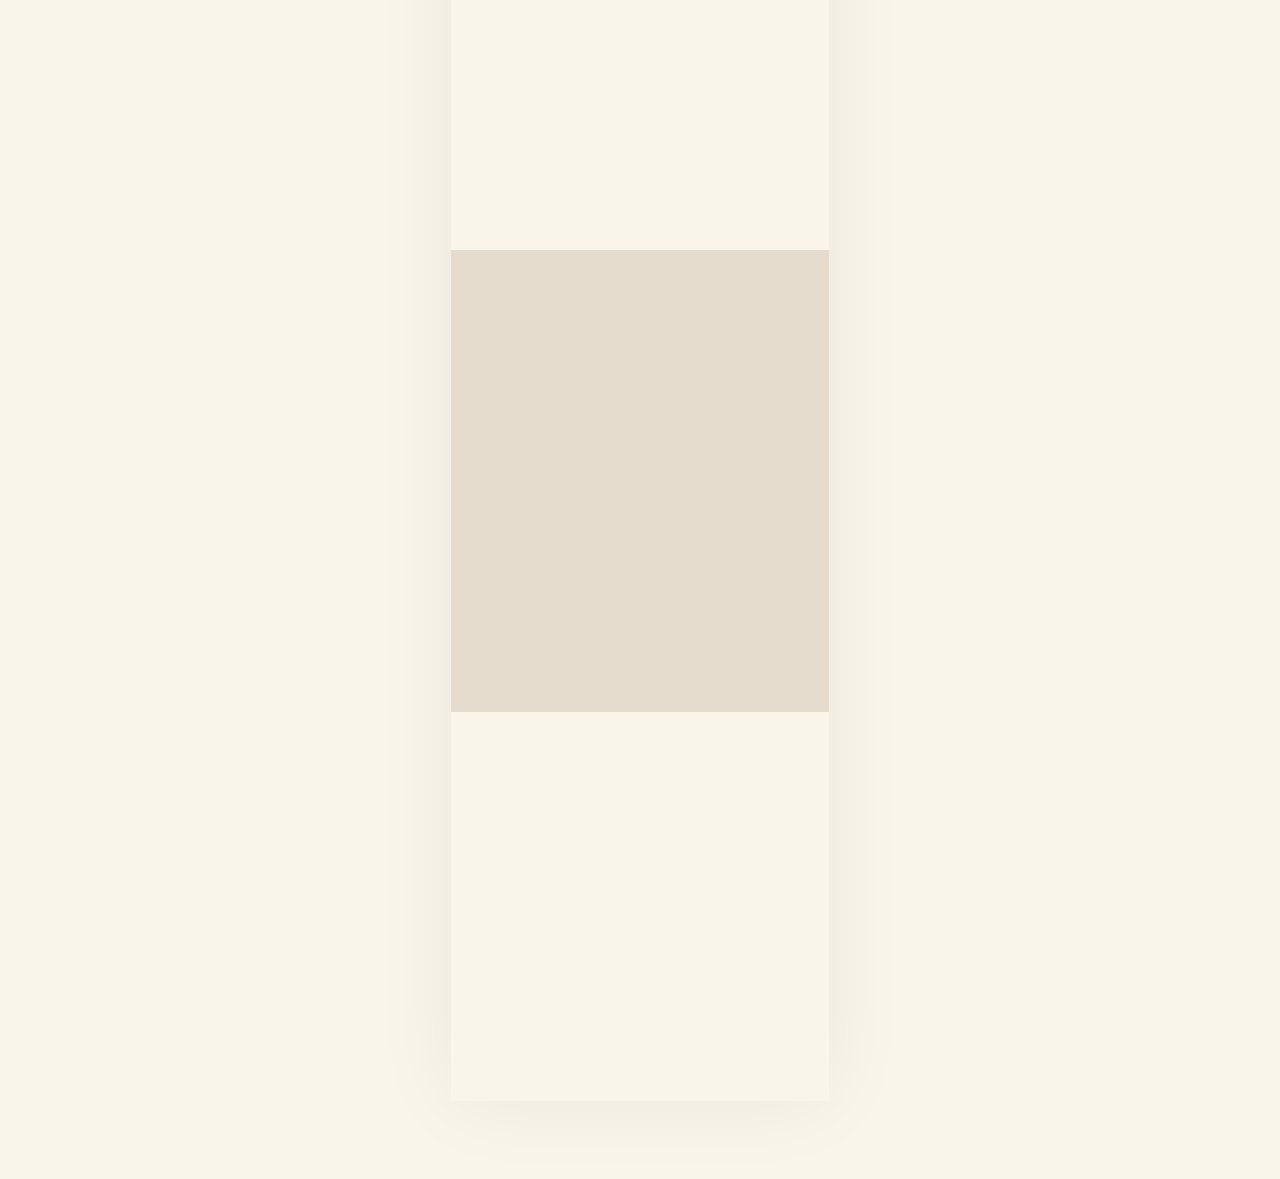
==== commit 14dfc829: "Fix Beyond card proportions and full-width video layout. Lock card height to the frame ratio, fill m" ====
--- a/v2/index.html
+++ b/v2/index.html
@@ -8,12 +8,12 @@
     <title>Utopia — An Ecosystem of Retreats (v2)</title>
     <link rel="icon" href="../assets/logo-mark.svg" type="image/svg+xml" />
     <link rel="stylesheet" href="css/fonts.css?v=20260612-1406" />
-    <link rel="stylesheet" href="css/tokens.css?v=20260604-2140" />
+    <link rel="stylesheet" href="css/tokens.css?v=20260604-2290" />
     <link rel="stylesheet" href="css/base.css?v=20260612-1540" />
     <link rel="stylesheet" href="css/components.css?v=20260604-2150" />
-    <link rel="stylesheet" href="css/sections.css?v=20260604-2150" />
+    <link rel="stylesheet" href="css/sections.css?v=20260604-2290" />
     <link rel="stylesheet" href="css/menu.css?v=20260612-1400" />
-    <link rel="stylesheet" href="css/parallax.css?v=20260604-2130" />
+    <link rel="stylesheet" href="css/parallax.css?v=20260604-2290" />
     <link rel="stylesheet" href="css/responsive.css?v=20260604-2150" />
     <link rel="stylesheet" href="css/reveal.css?v=20260604-1700" />
     <link
@@ -426,6 +426,6 @@
       <a class="dock-bar__cta" href="#request">Request a stay</a>
     </nav>
 
-    <script type="module" src="js/main.js?v=20260604-2000"></script>
+    <script type="module" src="js/main.js?v=20260604-2240"></script>
   </body>
 </html>
--- a/v2/css/tokens.css
+++ b/v2/css/tokens.css
@@ -61,14 +61,13 @@
   --days-stage-max: min(412px, var(--app-width));
   --stage-media-height: 462px;
   --beyond-pad: var(--space-sm);
-  --beyond-card-width: min(346px, calc(var(--app-width) - var(--beyond-pad) * 2));
+  --beyond-card-width: min(346px, calc(var(--max-width) - var(--beyond-pad) * 2));
   --beyond-card-height: calc(var(--beyond-card-width) * 420 / 314);
-  --beyond-card-inner-gap: 18px;
-  --beyond-card-media-height: calc(272px * var(--beyond-card-width) / 314);
-  --beyond-card-media-inset-x: calc(20px * var(--beyond-card-width) / 314);
+  --beyond-card-inner-gap: var(--space-sm);
+  --beyond-card-media-inset-x: var(--space-sm);
   --days-pad: var(--beyond-pad);
   --days-stage-width: calc(412px * var(--beyond-card-width) / 314);
-  --days-active-height: calc(347.77px * var(--beyond-card-width) / 314);
+  --days-active-height: calc(383px * var(--beyond-card-width) / 314);
 
   --chrome-bar-height: 56px;
   --site-chrome-height: calc(var(--chrome-bar-height) + env(safe-area-inset-top, 0px));
--- a/v2/css/sections.css
+++ b/v2/css/sections.css
@@ -487,7 +487,7 @@
   display: flex;
   flex-direction: column;
   align-items: flex-start;
-  gap: 11px;
+  gap: var(--space-xxs);
   pointer-events: none;
 }
 
@@ -675,17 +675,18 @@
   flex-direction: column;
   gap: 14px;
   width: 100%;
-  max-width: var(--beyond-card-width);
   box-sizing: border-box;
   padding-inline: var(--beyond-pad);
 }
 
 .beyond__card {
-  display: flex;
-  flex-direction: column;
+  display: grid;
+  grid-template-rows: minmax(0, 1fr) auto;
   gap: var(--beyond-card-inner-gap);
   width: 100%;
   height: var(--beyond-card-height);
+  min-height: var(--beyond-card-height);
+  max-height: var(--beyond-card-height);
   box-sizing: border-box;
   border: 1px solid var(--color-cream-warm);
   border-radius: var(--radius-card);
@@ -707,11 +708,10 @@
 
 .beyond__card-media {
   box-sizing: border-box;
-  width: 100%;
-  flex: 0 0 var(--beyond-card-media-height);
-  height: var(--beyond-card-media-height);
-  min-height: var(--beyond-card-media-height);
-  max-height: var(--beyond-card-media-height);
+  grid-row: 1;
+  width: 100%;
+  min-height: 0;
+  height: 100%;
   padding: var(--space-sm) var(--beyond-card-media-inset-x) 0;
   overflow: hidden;
   border-radius: calc(var(--radius-card) - 4px);
@@ -721,6 +721,10 @@
 .beyond__card-media.parallax-media {
   display: flex;
   flex-direction: column;
+  align-items: stretch;
+  justify-content: flex-start;
+  flex-shrink: 1;
+  min-height: 0;
 }
 
 .beyond__image {
@@ -734,6 +738,13 @@
 .beyond__card-media .beyond__image,
 .beyond__card-media .beyond__video {
   border-radius: inherit;
+  display: block;
+  width: 100%;
+  height: 100%;
+  flex: 1 1 auto;
+  min-height: 0;
+  object-fit: cover;
+  object-position: center;
 }
 
 .beyond__video {
@@ -744,11 +755,8 @@
 .beyond__card-body {
   display: flex;
   flex-direction: column;
-  justify-content: flex-end;
   gap: var(--space-xxs);
-  flex: 1 1 auto;
-  min-height: 0;
-  margin-top: auto;
+  grid-row: 2;
   padding: 0 var(--space-md) var(--space-md);
   box-sizing: border-box;
 }
@@ -945,6 +953,7 @@
   width: 100%;
   height: 100%;
   object-fit: cover;
+  object-position: center 35%;
   background: #d9d9d9;
   transition: opacity 0.35s var(--ease-cinematic);
 }
@@ -975,7 +984,7 @@
   display: flex;
   flex-direction: column;
   align-items: flex-start;
-  gap: var(--space-sm);
+  gap: var(--space-xxs);
   width: 100%;
   padding-inline: var(--pad-left) var(--pad-right);
   box-sizing: border-box;
@@ -985,7 +994,7 @@
   margin: 0;
   font-family: var(--font-sans);
   font-weight: 400;
-  font-size: var(--text-sans-sm);
+  font-size: var(--text-sans-base);
   line-height: var(--leading-sans);
   color: #161514;
 }
--- a/v2/css/parallax.css
+++ b/v2/css/parallax.css
@@ -19,7 +19,8 @@
 
   .beyond__card-media.parallax-media {
     overflow: hidden;
-    flex-shrink: 0;
+    flex-shrink: 1;
+    min-height: 0;
   }
 
   .beyond__card-media .beyond__image,
@@ -38,7 +39,8 @@
     margin-top: 0;
     max-width: none;
     object-fit: cover;
-    object-position: center;
+    object-position: center 35%;
+    transform-origin: center 35%;
   }
 
   .cta-final__bg [data-parallax] {
